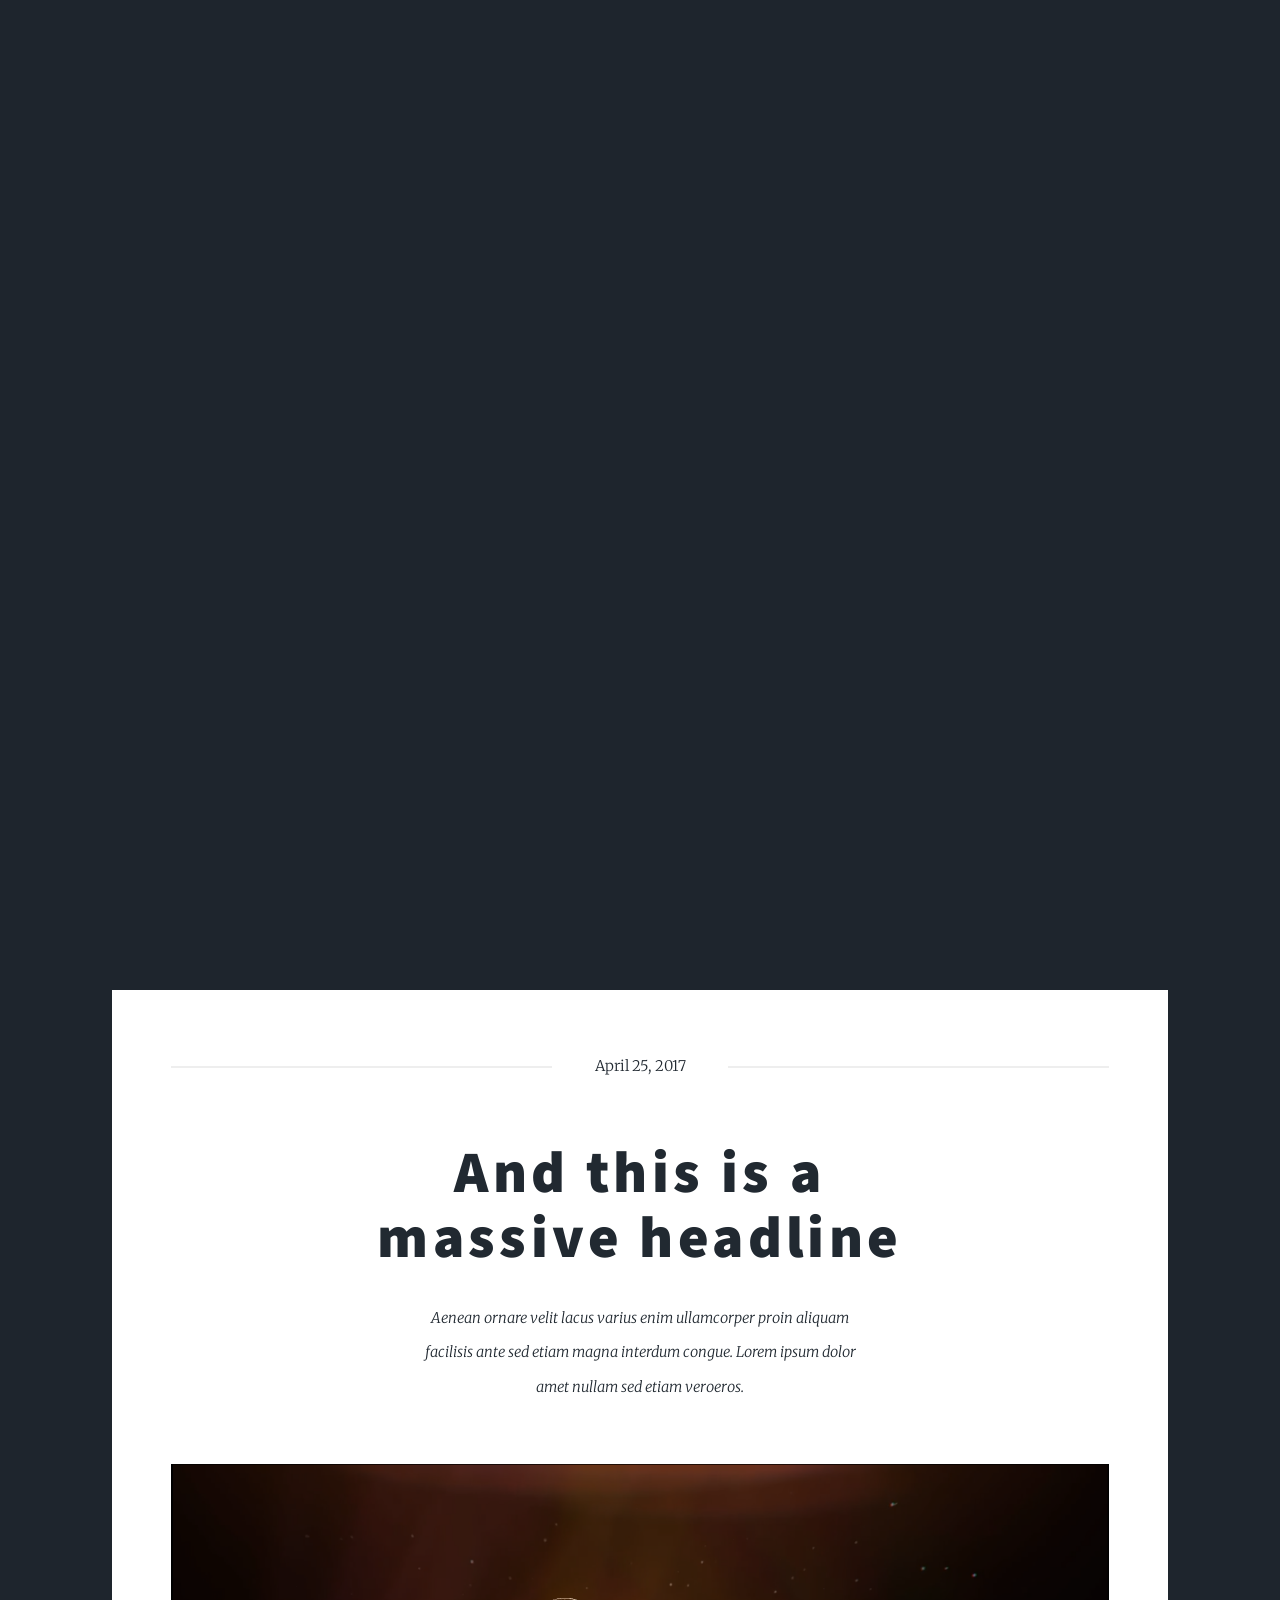
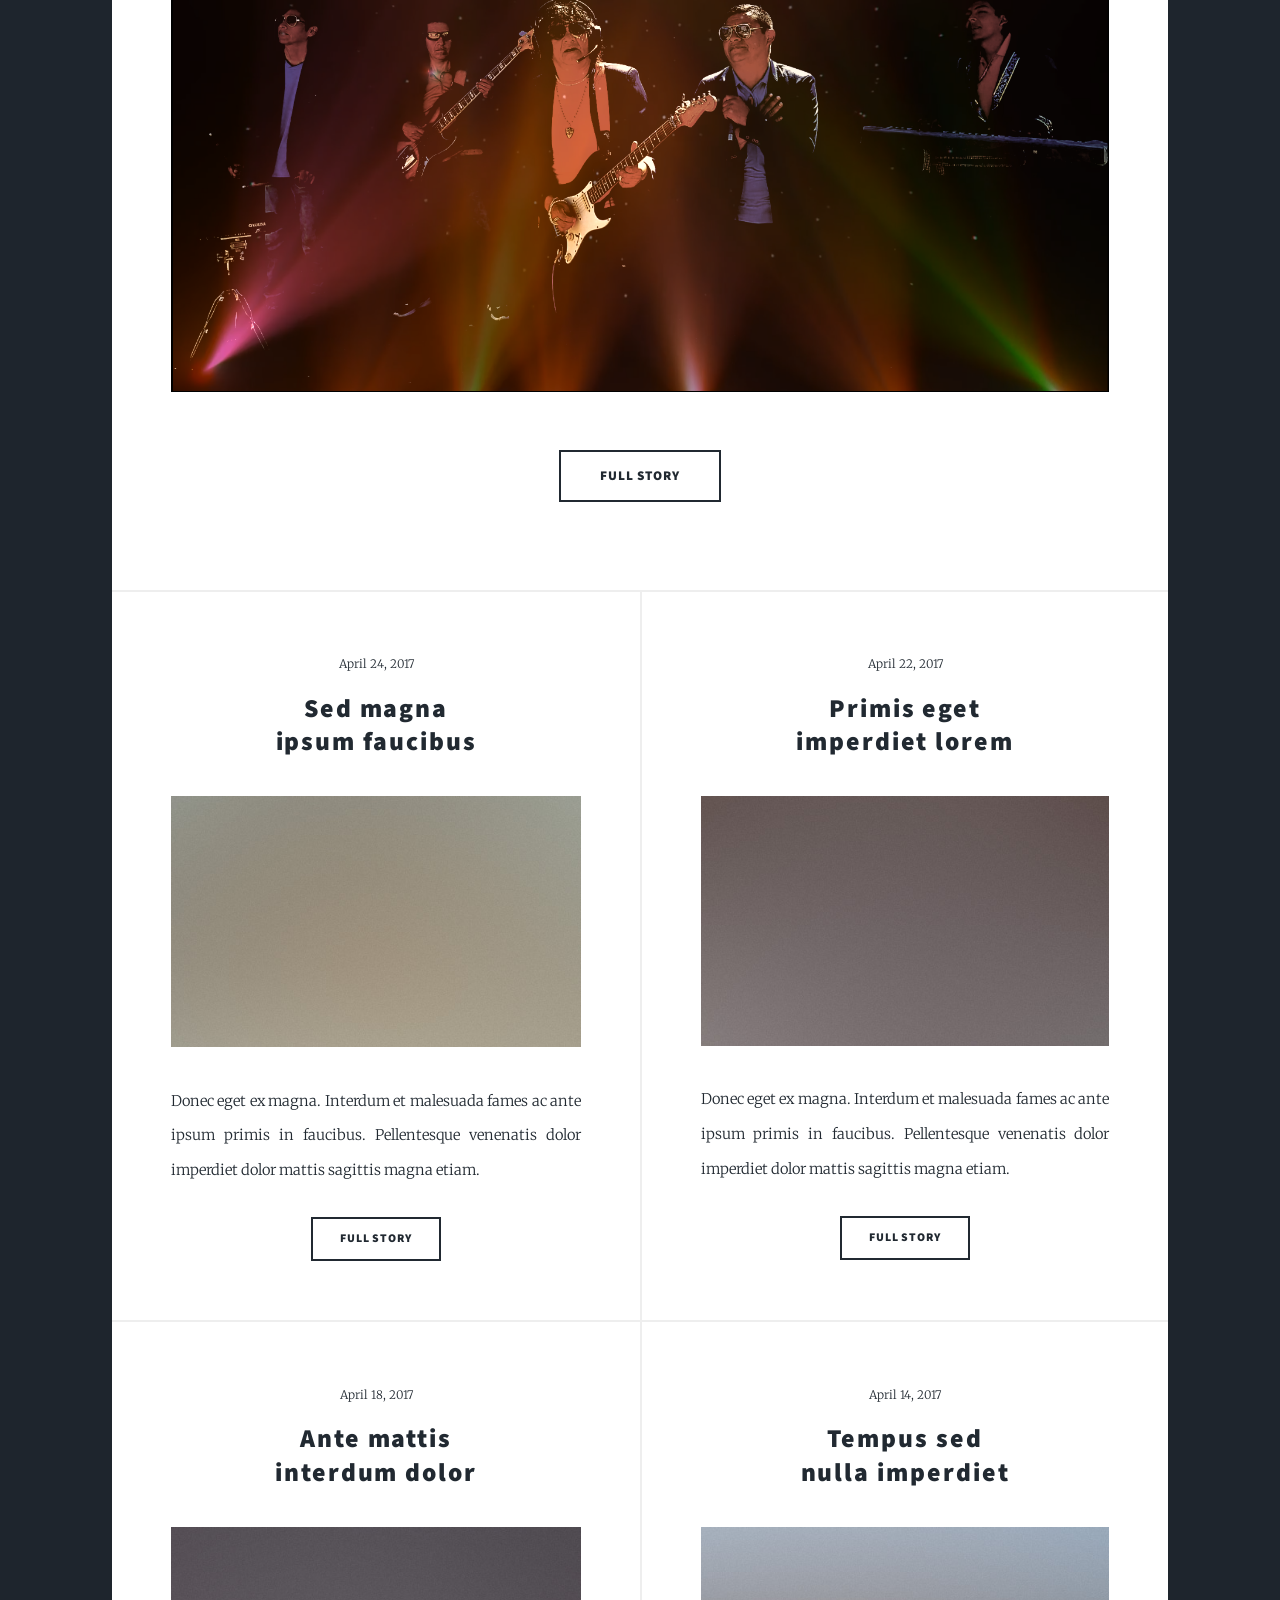
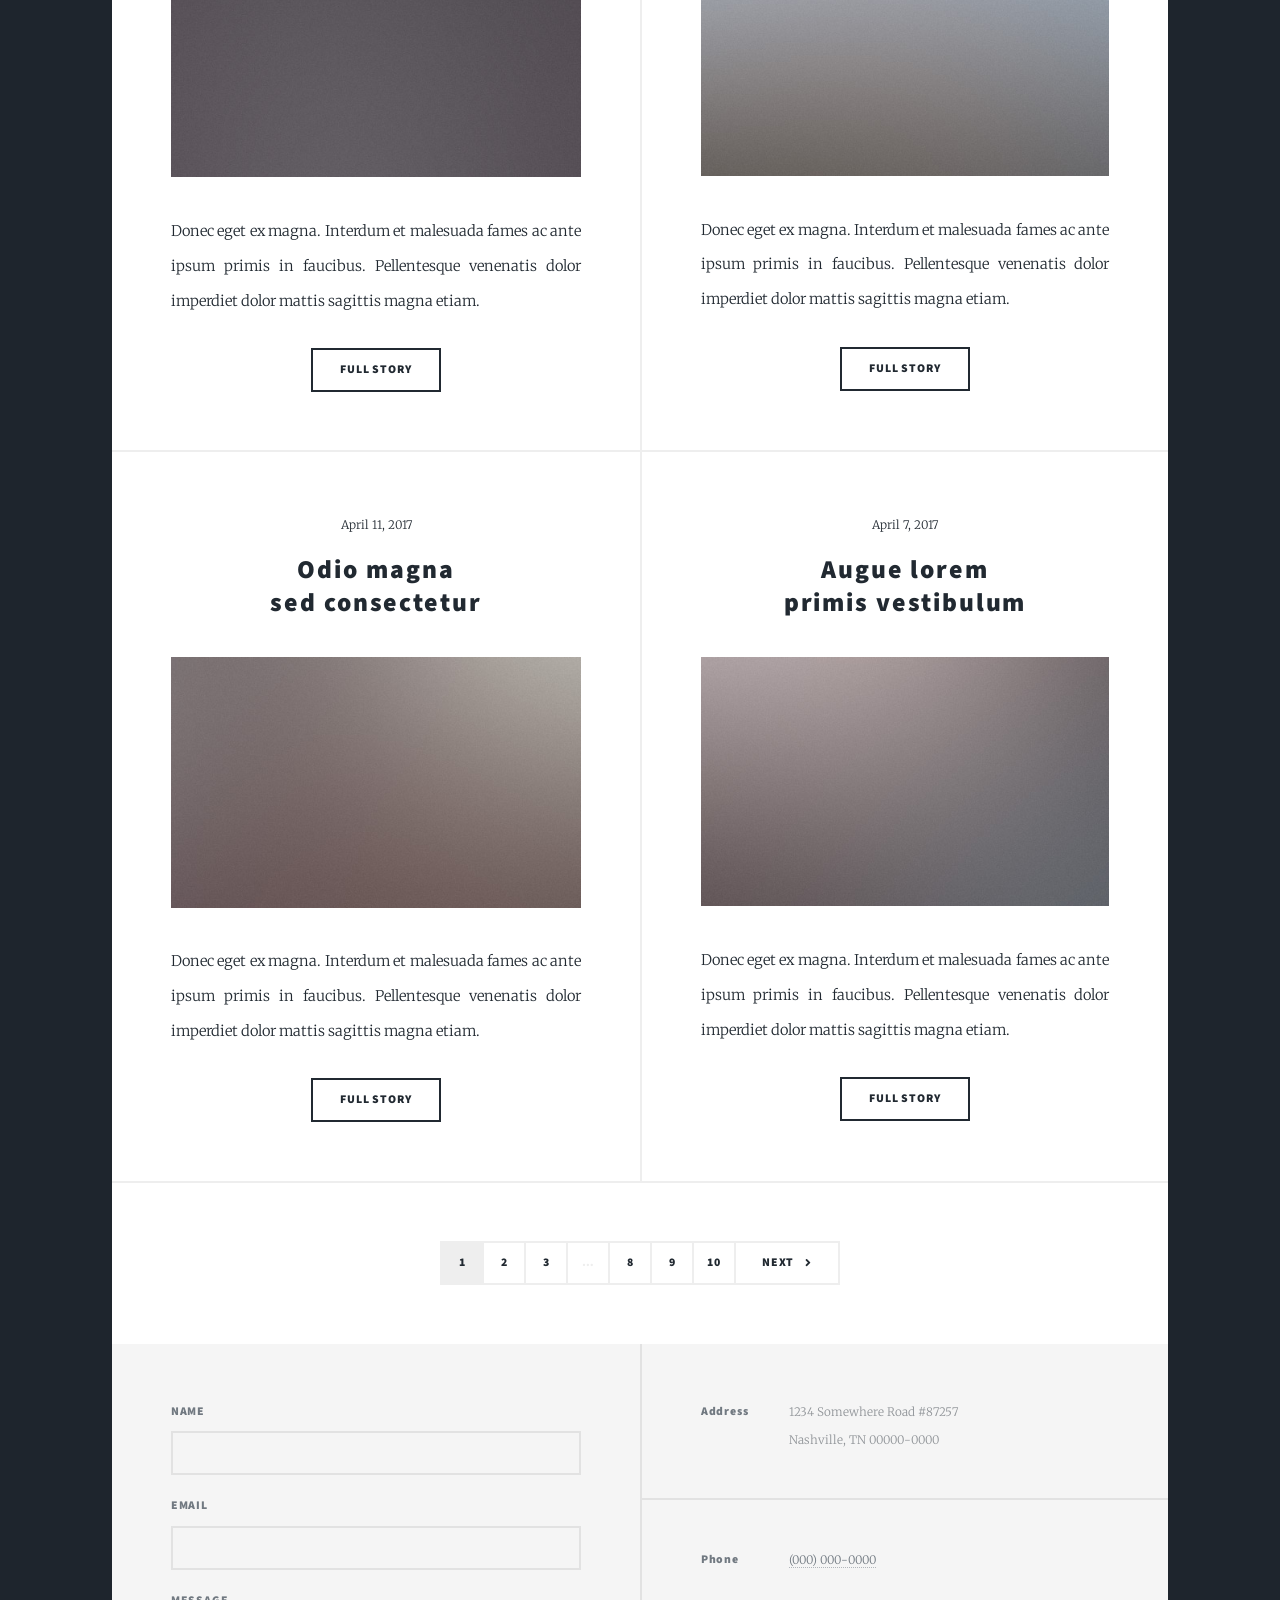
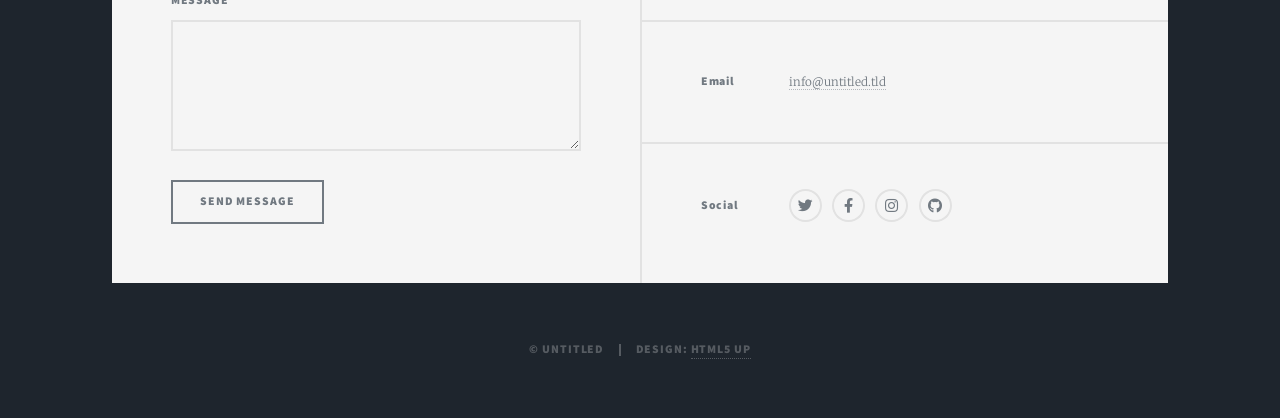
==== index.html @ 9cb968c4 "Add files via upload" ====
<!DOCTYPE HTML>
<!--
	Massively by HTML5 UP
	html5up.net | @ajlkn
	Free for personal and commercial use under the CCA 3.0 license (html5up.net/license)
-->
<html>
	<head>
		<title>Massively by HTML5 UP</title>
		<meta charset="utf-8" />
		<meta name="viewport" content="width=device-width, initial-scale=1, user-scalable=no" />
		<link rel="stylesheet" href="assets/css/main.css" />
		<noscript><link rel="stylesheet" href="assets/css/noscript.css" /></noscript>
	</head>
	<body class="is-preload">

		<!-- Wrapper -->
			<div id="wrapper" class="fade-in">

				<!-- Intro -->
					<div id="intro">
						<h1>INSTANTES ETERNOS<br />
						SAILE iE</h1>
						<p>Porque el tiempo vuela, pero hay momentos que merecen quedarse para siempre. <br/> Capturamos la esencia de tu historia, un fotograma a la vez.</p>
						<ul class="actions">
							<li><a href="#header" class="button icon solid solo fa-arrow-down scrolly">Continue</a></li>
						</ul>
					</div>

				<!-- Header -->
					<header id="header">
						<a href="index.html" class="logo">SAILE iE</a>
					</header>

				<!-- Nav -->
					<nav id="nav">
						<ul class="links">
							<li class="active"><a href="index.html">This is Massively</a></li>
							<li><a href="generic.html">Generic Page</a></li>
							<li><a href="elements.html">Elements Reference</a></li>
						</ul>
						<ul class="icons">
							<li><a href="#" class="icon brands fa-twitter"><span class="label">Twitter</span></a></li>
							<li><a href="#" class="icon brands fa-facebook-f"><span class="label">Facebook</span></a></li>
							<li><a href="#" class="icon brands fa-instagram"><span class="label">Instagram</span></a></li>
							<li><a href="#" class="icon brands fa-github"><span class="label">GitHub</span></a></li>
						</ul>
					</nav>

				<!-- Main -->
					<div id="main">

						<!-- Featured Post -->
							<article class="post featured">
								<header class="major">
									<span class="date">April 25, 2017</span>
									<h2><a href="#">And this is a<br />
									massive headline</a></h2>
									<p>Aenean ornare velit lacus varius enim ullamcorper proin aliquam<br />
									facilisis ante sed etiam magna interdum congue. Lorem ipsum dolor<br />
									amet nullam sed etiam veroeros.</p>
								</header>
								<a href="#" class="image main"><img src="images/pic01.jpg" alt="" /></a>
								<ul class="actions special">
									<li><a href="#" class="button large">Full Story</a></li>
								</ul>
							</article>

						<!-- Posts -->
							<section class="posts">
								<article>
									<header>
										<span class="date">April 24, 2017</span>
										<h2><a href="#">Sed magna<br />
										ipsum faucibus</a></h2>
									</header>
									<a href="#" class="image fit"><img src="images/pic02.jpg" alt="" /></a>
									<p>Donec eget ex magna. Interdum et malesuada fames ac ante ipsum primis in faucibus. Pellentesque venenatis dolor imperdiet dolor mattis sagittis magna etiam.</p>
									<ul class="actions special">
										<li><a href="#" class="button">Full Story</a></li>
									</ul>
								</article>
								<article>
									<header>
										<span class="date">April 22, 2017</span>
										<h2><a href="#">Primis eget<br />
										imperdiet lorem</a></h2>
									</header>
									<a href="#" class="image fit"><img src="images/pic03.jpg" alt="" /></a>
									<p>Donec eget ex magna. Interdum et malesuada fames ac ante ipsum primis in faucibus. Pellentesque venenatis dolor imperdiet dolor mattis sagittis magna etiam.</p>
									<ul class="actions special">
										<li><a href="#" class="button">Full Story</a></li>
									</ul>
								</article>
								<article>
									<header>
										<span class="date">April 18, 2017</span>
										<h2><a href="#">Ante mattis<br />
										interdum dolor</a></h2>
									</header>
									<a href="#" class="image fit"><img src="images/pic04.jpg" alt="" /></a>
									<p>Donec eget ex magna. Interdum et malesuada fames ac ante ipsum primis in faucibus. Pellentesque venenatis dolor imperdiet dolor mattis sagittis magna etiam.</p>
									<ul class="actions special">
										<li><a href="#" class="button">Full Story</a></li>
									</ul>
								</article>
								<article>
									<header>
										<span class="date">April 14, 2017</span>
										<h2><a href="#">Tempus sed<br />
										nulla imperdiet</a></h2>
									</header>
									<a href="#" class="image fit"><img src="images/pic05.jpg" alt="" /></a>
									<p>Donec eget ex magna. Interdum et malesuada fames ac ante ipsum primis in faucibus. Pellentesque venenatis dolor imperdiet dolor mattis sagittis magna etiam.</p>
									<ul class="actions special">
										<li><a href="#" class="button">Full Story</a></li>
									</ul>
								</article>
								<article>
									<header>
										<span class="date">April 11, 2017</span>
										<h2><a href="#">Odio magna<br />
										sed consectetur</a></h2>
									</header>
									<a href="#" class="image fit"><img src="images/pic06.jpg" alt="" /></a>
									<p>Donec eget ex magna. Interdum et malesuada fames ac ante ipsum primis in faucibus. Pellentesque venenatis dolor imperdiet dolor mattis sagittis magna etiam.</p>
									<ul class="actions special">
										<li><a href="#" class="button">Full Story</a></li>
									</ul>
								</article>
								<article>
									<header>
										<span class="date">April 7, 2017</span>
										<h2><a href="#">Augue lorem<br />
										primis vestibulum</a></h2>
									</header>
									<a href="#" class="image fit"><img src="images/pic07.jpg" alt="" /></a>
									<p>Donec eget ex magna. Interdum et malesuada fames ac ante ipsum primis in faucibus. Pellentesque venenatis dolor imperdiet dolor mattis sagittis magna etiam.</p>
									<ul class="actions special">
										<li><a href="#" class="button">Full Story</a></li>
									</ul>
								</article>
							</section>

						<!-- Footer -->
							<footer>
								<div class="pagination">
									<!--<a href="#" class="previous">Prev</a>-->
									<a href="#" class="page active">1</a>
									<a href="#" class="page">2</a>
									<a href="#" class="page">3</a>
									<span class="extra">&hellip;</span>
									<a href="#" class="page">8</a>
									<a href="#" class="page">9</a>
									<a href="#" class="page">10</a>
									<a href="#" class="next">Next</a>
								</div>
							</footer>

					</div>

				<!-- Footer -->
					<footer id="footer">
						<section>
							<form method="post" action="#">
								<div class="fields">
									<div class="field">
										<label for="name">Name</label>
										<input type="text" name="name" id="name" />
									</div>
									<div class="field">
										<label for="email">Email</label>
										<input type="text" name="email" id="email" />
									</div>
									<div class="field">
										<label for="message">Message</label>
										<textarea name="message" id="message" rows="3"></textarea>
									</div>
								</div>
								<ul class="actions">
									<li><input type="submit" value="Send Message" /></li>
								</ul>
							</form>
						</section>
						<section class="split contact">
							<section class="alt">
								<h3>Address</h3>
								<p>1234 Somewhere Road #87257<br />
								Nashville, TN 00000-0000</p>
							</section>
							<section>
								<h3>Phone</h3>
								<p><a href="#">(000) 000-0000</a></p>
							</section>
							<section>
								<h3>Email</h3>
								<p><a href="#">info@untitled.tld</a></p>
							</section>
							<section>
								<h3>Social</h3>
								<ul class="icons alt">
									<li><a href="#" class="icon brands alt fa-twitter"><span class="label">Twitter</span></a></li>
									<li><a href="#" class="icon brands alt fa-facebook-f"><span class="label">Facebook</span></a></li>
									<li><a href="#" class="icon brands alt fa-instagram"><span class="label">Instagram</span></a></li>
									<li><a href="#" class="icon brands alt fa-github"><span class="label">GitHub</span></a></li>
								</ul>
							</section>
						</section>
					</footer>

				<!-- Copyright -->
					<div id="copyright">
						<ul><li>&copy; Untitled</li><li>Design: <a href="https://html5up.net">HTML5 UP</a></li></ul>
					</div>

			</div>

		<!-- Scripts -->
			<script src="assets/js/jquery.min.js"></script>
			<script src="assets/js/jquery.scrollex.min.js"></script>
			<script src="assets/js/jquery.scrolly.min.js"></script>
			<script src="assets/js/browser.min.js"></script>
			<script src="assets/js/breakpoints.min.js"></script>
			<script src="assets/js/util.js"></script>
			<script src="assets/js/main.js"></script>

	</body>
</html>
---- assets/css/main.css ----
@import url(fontawesome-all.min.css);
@import url("https://fonts.googleapis.com/css?family=Merriweather:300,700,300italic,700italic|Source+Sans+Pro:900");


html, body, div, span, applet, object,
iframe, h1, h2, h3, h4, h5, h6, p, blockquote,
pre, a, abbr, acronym, address, big, cite,
code, del, dfn, em, img, ins, kbd, q, s, samp,
small, strike, strong, sub, sup, tt, var, b,
u, i, center, dl, dt, dd, ol, ul, li, fieldset,
form, label, legend, table, caption, tbody,
tfoot, thead, tr, th, td, article, aside,
canvas, details, embed, figure, figcaption,
footer, header, hgroup, menu, nav, output, ruby,
section, summary, time, mark, audio, video {
	margin: 0;
	padding: 0;
	border: 0;
	font-size: 100%;
	font: inherit;
	vertical-align: baseline;}

article, aside, details, figcaption, figure,
footer, header, hgroup, menu, nav, section {
	display: block;}

body {
	line-height: 1;
}

ol, ul {
	list-style: none;
}

blockquote, q {
	quotes: none;
}

	blockquote:before, blockquote:after, q:before, q:after {
		content: '';
		content: none;
	}

table {
	border-collapse: collapse;
	border-spacing: 0;
}

body {
	-webkit-text-size-adjust: none;
}

mark {
	background-color: transparent;
	color: inherit;
}

input::-moz-focus-inner {
	border: 0;
	padding: 0;
}

input, select, textarea {
	-moz-appearance: none;
	-webkit-appearance: none;
	-ms-appearance: none;
	appearance: none;
}

/* Basic */

	@-ms-viewport {
		width: device-width;
	}

	body {
		-ms-overflow-style: scrollbar;
	}

	@media screen and (max-width: 480px) {

		html, body {
			min-width: 320px;
		}

	}

	html {
		box-sizing: border-box;
	}

	*, *:before, *:after {
		box-sizing: inherit;
	}

	body {
		background-color: #1e252d;
	}

		body.is-preload *, body.is-preload *:before, body.is-preload *:after {
			-moz-animation: none !important;
			-webkit-animation: none !important;
			-ms-animation: none !important;
			animation: none !important;
			-moz-transition: none !important;
			-webkit-transition: none !important;
			-ms-transition: none !important;
			transition: none !important;
		}

/* Type */

	html {
		font-size: 16pt;
	}

		@media screen and (max-width: 1680px) {

			html {
				font-size: 12pt;
			}

		}

		@media screen and (max-width: 1280px) {

			html {
				font-size: 11pt;
			}

		}

		@media screen and (max-width: 360px) {

			html {
				font-size: 10pt;
			}

		}

	body {
		color: #212931;
	}

	body, input, select, textarea {
		font-family: "Merriweather", Georgia, serif;
		font-weight: 300;
		font-size: 1rem;
		line-height: 2.375;
	}

	a {
		-moz-transition: color 0.2s ease-in-out, background-color 0.2s ease-in-out, border-color 0.2s ease-in-out, box-shadow 0.2s ease-in-out;
		-webkit-transition: color 0.2s ease-in-out, background-color 0.2s ease-in-out, border-color 0.2s ease-in-out, box-shadow 0.2s ease-in-out;
		-ms-transition: color 0.2s ease-in-out, background-color 0.2s ease-in-out, border-color 0.2s ease-in-out, box-shadow 0.2s ease-in-out;
		transition: color 0.2s ease-in-out, background-color 0.2s ease-in-out, border-color 0.2s ease-in-out, box-shadow 0.2s ease-in-out;
		border-bottom: dotted 1px;
		text-decoration: none;
	}

		a:hover {
			border-bottom-color: transparent;
		}

	strong, b {
		font-weight: 600;
	}

	em, i {
		font-style: italic;
	}

	p {
		text-align: justify;
		margin: 0 0 2rem 0;
	}

	h1, h2, h3, h4, h5, h6 {
		font-family: "Source Sans Pro", Helvetica, sans-serif;
		font-weight: 900;
		line-height: 1.5;
		letter-spacing: 0.075em;
		
		margin: 0 0 1rem 0;
	}

		h1 a, h2 a, h3 a, h4 a, h5 a, h6 a {
			border-bottom: 0;
			color: inherit;
			text-decoration: none;
		}

	h1 {
		font-size: 4rem;
		line-height: 1.1;
		margin: 0 0 2rem 0;
	}

	h2 {
		font-size: 1.75rem;
		line-height: 1.3;
		margin: 0 0 1.5rem 0;
	}

	h3 {
		font-size: 1.25rem;
		margin: 0 0 1.5rem 0;
	}

	h4 {
		font-size: 1rem;
	}

	h5 {
		font-size: 0.9rem;
	}

	h6 {
		font-size: 0.8rem;
	}

	sub {
		font-size: 0.8rem;
		position: relative;
		top: 0.5rem;
	}

	sup {
		font-size: 0.8rem;
		position: relative;
		top: -0.5rem;
	}

	blockquote {
		border-left: solid 4px;
		font-style: italic;
		margin: 0 0 2rem 0;
		padding: 0.5rem 0 0.5rem 2rem;
	}

	code {
		border: solid 2px;
		font-family: "Courier New", monospace;
		font-size: 0.9rem;
		margin: 0 0.25rem;
		padding: 0.25rem 0.65rem;
	}

	pre {
		-webkit-overflow-scrolling: touch;
		font-family: "Courier New", monospace;
		font-size: 0.9rem;
		margin: 0 0 2rem 0;
	}

		pre code {
			display: block;
			line-height: 1.75;
			padding: 1rem 1.5rem;
			overflow-x: auto;
		}

	hr {
		border: 0;
		border-bottom: solid 2px;
		margin: 3rem 0;
	}

		hr.major {
			margin: 5rem 0;
		}

	.align-left {
		text-align: left;
	}

	.align-center {
		text-align: center;
	}

	.align-right {
		text-align: right;
	}

	input, select, textarea {
		color: #212931;
	}

	a {
		color: #212931;
		border-bottom-color: rgba(33, 41, 49, 0.5);
	}

		a:hover {
			border-bottom-color: transparent;
			color: #18bfef !important;
		}

	strong, b {
		color: #212931;
	}

	h1, h2, h3, h4, h5, h6 {
		color: #212931;
	}

	blockquote {
		border-left-color: #eeeeee;
	}

	code {
		background: rgba(220, 220, 220, 0.25);
		border-color: #eeeeee;
	}

	hr {
		border-bottom-color: #eeeeee;
	}

/* Row */

	.row {
		display: flex;
		flex-wrap: wrap;
		box-sizing: border-box;
		align-items: stretch;
	}

		.row > * {
			box-sizing: border-box;
		}

		.row.gtr-uniform > * > :last-child {
			margin-bottom: 0;
		}

		.row.aln-left {
			justify-content: flex-start;
		}

		.row.aln-center {
			justify-content: center;
		}

		.row.aln-right {
			justify-content: flex-end;
		}

		.row.aln-top {
			align-items: flex-start;
		}

		.row.aln-middle {
			align-items: center;
		}

		.row.aln-bottom {
			align-items: flex-end;
		}

		.row > .imp {
			order: -1;
		}

		.row > .col-1 {
			width: 8.33333%;
		}

		.row > .off-1 {
			margin-left: 8.33333%;
		}

		.row > .col-2 {
			width: 16.66667%;
		}

		.row > .off-2 {
			margin-left: 16.66667%;
		}

		.row > .col-3 {
			width: 25%;
		}

		.row > .off-3 {
			margin-left: 25%;
		}

		.row > .col-4 {
			width: 33.33333%;
		}

		.row > .off-4 {
			margin-left: 33.33333%;
		}

		.row > .col-5 {
			width: 41.66667%;
		}

		.row > .off-5 {
			margin-left: 41.66667%;
		}

		.row > .col-6 {
			width: 50%;
		}

		.row > .off-6 {
			margin-left: 50%;
		}

		.row > .col-7 {
			width: 58.33333%;
		}

		.row > .off-7 {
			margin-left: 58.33333%;
		}

		.row > .col-8 {
			width: 66.66667%;
		}

		.row > .off-8 {
			margin-left: 66.66667%;
		}

		.row > .col-9 {
			width: 75%;
		}

		.row > .off-9 {
			margin-left: 75%;
		}

		.row > .col-10 {
			width: 83.33333%;
		}

		.row > .off-10 {
			margin-left: 83.33333%;
		}

		.row > .col-11 {
			width: 91.66667%;
		}

		.row > .off-11 {
			margin-left: 91.66667%;
		}

		.row > .col-12 {
			width: 100%;
		}

		.row > .off-12 {
			margin-left: 100%;
		}

		.row.gtr-0 {
			margin-top: 0;
			margin-left: 0rem;
		}

			.row.gtr-0 > * {
				padding: 0 0 0 0rem;
			}

			.row.gtr-0.gtr-uniform {
				margin-top: 0rem;
			}

				.row.gtr-0.gtr-uniform > * {
					padding-top: 0rem;
				}

		.row.gtr-25 {
			margin-top: 0;
			margin-left: -0.375rem;
		}

			.row.gtr-25 > * {
				padding: 0 0 0 0.375rem;
			}

			.row.gtr-25.gtr-uniform {
				margin-top: -0.375rem;
			}

				.row.gtr-25.gtr-uniform > * {
					padding-top: 0.375rem;
				}

		.row.gtr-50 {
			margin-top: 0;
			margin-left: -0.75rem;
		}

			.row.gtr-50 > * {
				padding: 0 0 0 0.75rem;
			}

			.row.gtr-50.gtr-uniform {
				margin-top: -0.75rem;
			}

				.row.gtr-50.gtr-uniform > * {
					padding-top: 0.75rem;
				}

		.row {
			margin-top: 0;
			margin-left: -1.5rem;
		}

			.row > * {
				padding: 0 0 0 1.5rem;
			}

			.row.gtr-uniform {
				margin-top: -1.5rem;
			}

				.row.gtr-uniform > * {
					padding-top: 1.5rem;
				}

		.row.gtr-150 {
			margin-top: 0;
			margin-left: -2.25rem;
		}

			.row.gtr-150 > * {
				padding: 0 0 0 2.25rem;
			}

			.row.gtr-150.gtr-uniform {
				margin-top: -2.25rem;
			}

				.row.gtr-150.gtr-uniform > * {
					padding-top: 2.25rem;
				}

		.row.gtr-200 {
			margin-top: 0;
			margin-left: -3rem;
		}

			.row.gtr-200 > * {
				padding: 0 0 0 3rem;
			}

			.row.gtr-200.gtr-uniform {
				margin-top: -3rem;
			}

				.row.gtr-200.gtr-uniform > * {
					padding-top: 3rem;
				}

		@media screen and (max-width: 1680px) {

			.row {
				display: flex;
				flex-wrap: wrap;
				box-sizing: border-box;
				align-items: stretch;
			}

				.row > * {
					box-sizing: border-box;
				}

				.row.gtr-uniform > * > :last-child {
					margin-bottom: 0;
				}

				.row.aln-left {
					justify-content: flex-start;
				}

				.row.aln-center {
					justify-content: center;
				}

				.row.aln-right {
					justify-content: flex-end;
				}

				.row.aln-top {
					align-items: flex-start;
				}

				.row.aln-middle {
					align-items: center;
				}

				.row.aln-bottom {
					align-items: flex-end;
				}

				.row > .imp-xlarge {
					order: -1;
				}

				.row > .col-1-xlarge {
					width: 8.33333%;
				}

				.row > .off-1-xlarge {
					margin-left: 8.33333%;
				}

				.row > .col-2-xlarge {
					width: 16.66667%;
				}

				.row > .off-2-xlarge {
					margin-left: 16.66667%;
				}

				.row > .col-3-xlarge {
					width: 25%;
				}

				.row > .off-3-xlarge {
					margin-left: 25%;
				}

				.row > .col-4-xlarge {
					width: 33.33333%;
				}

				.row > .off-4-xlarge {
					margin-left: 33.33333%;
				}

				.row > .col-5-xlarge {
					width: 41.66667%;
				}

				.row > .off-5-xlarge {
					margin-left: 41.66667%;
				}

				.row > .col-6-xlarge {
					width: 50%;
				}

				.row > .off-6-xlarge {
					margin-left: 50%;
				}

				.row > .col-7-xlarge {
					width: 58.33333%;
				}

				.row > .off-7-xlarge {
					margin-left: 58.33333%;
				}

				.row > .col-8-xlarge {
					width: 66.66667%;
				}

				.row > .off-8-xlarge {
					margin-left: 66.66667%;
				}

				.row > .col-9-xlarge {
					width: 75%;
				}

				.row > .off-9-xlarge {
					margin-left: 75%;
				}

				.row > .col-10-xlarge {
					width: 83.33333%;
				}

				.row > .off-10-xlarge {
					margin-left: 83.33333%;
				}

				.row > .col-11-xlarge {
					width: 91.66667%;
				}

				.row > .off-11-xlarge {
					margin-left: 91.66667%;
				}

				.row > .col-12-xlarge {
					width: 100%;
				}

				.row > .off-12-xlarge {
					margin-left: 100%;
				}

				.row.gtr-0 {
					margin-top: 0;
					margin-left: 0rem;
				}

					.row.gtr-0 > * {
						padding: 0 0 0 0rem;
					}

					.row.gtr-0.gtr-uniform {
						margin-top: 0rem;
					}

						.row.gtr-0.gtr-uniform > * {
							padding-top: 0rem;
						}

				.row.gtr-25 {
					margin-top: 0;
					margin-left: -0.375rem;
				}

					.row.gtr-25 > * {
						padding: 0 0 0 0.375rem;
					}

					.row.gtr-25.gtr-uniform {
						margin-top: -0.375rem;
					}

						.row.gtr-25.gtr-uniform > * {
							padding-top: 0.375rem;
						}

				.row.gtr-50 {
					margin-top: 0;
					margin-left: -0.75rem;
				}

					.row.gtr-50 > * {
						padding: 0 0 0 0.75rem;
					}

					.row.gtr-50.gtr-uniform {
						margin-top: -0.75rem;
					}

						.row.gtr-50.gtr-uniform > * {
							padding-top: 0.75rem;
						}

				.row {
					margin-top: 0;
					margin-left: -1.5rem;
				}

					.row > * {
						padding: 0 0 0 1.5rem;
					}

					.row.gtr-uniform {
						margin-top: -1.5rem;
					}

						.row.gtr-uniform > * {
							padding-top: 1.5rem;
						}

				.row.gtr-150 {
					margin-top: 0;
					margin-left: -2.25rem;
				}

					.row.gtr-150 > * {
						padding: 0 0 0 2.25rem;
					}

					.row.gtr-150.gtr-uniform {
						margin-top: -2.25rem;
					}

						.row.gtr-150.gtr-uniform > * {
							padding-top: 2.25rem;
						}

				.row.gtr-200 {
					margin-top: 0;
					margin-left: -3rem;
				}

					.row.gtr-200 > * {
						padding: 0 0 0 3rem;
					}

					.row.gtr-200.gtr-uniform {
						margin-top: -3rem;
					}

						.row.gtr-200.gtr-uniform > * {
							padding-top: 3rem;
						}

		}

		@media screen and (max-width: 1280px) {

			.row {
				display: flex;
				flex-wrap: wrap;
				box-sizing: border-box;
				align-items: stretch;
			}

				.row > * {
					box-sizing: border-box;
				}

				.row.gtr-uniform > * > :last-child {
					margin-bottom: 0;
				}

				.row.aln-left {
					justify-content: flex-start;
				}

				.row.aln-center {
					justify-content: center;
				}

				.row.aln-right {
					justify-content: flex-end;
				}

				.row.aln-top {
					align-items: flex-start;
				}

				.row.aln-middle {
					align-items: center;
				}

				.row.aln-bottom {
					align-items: flex-end;
				}

				.row > .imp-large {
					order: -1;
				}

				.row > .col-1-large {
					width: 8.33333%;
				}

				.row > .off-1-large {
					margin-left: 8.33333%;
				}

				.row > .col-2-large {
					width: 16.66667%;
				}

				.row > .off-2-large {
					margin-left: 16.66667%;
				}

				.row > .col-3-large {
					width: 25%;
				}

				.row > .off-3-large {
					margin-left: 25%;
				}

				.row > .col-4-large {
					width: 33.33333%;
				}

				.row > .off-4-large {
					margin-left: 33.33333%;
				}

				.row > .col-5-large {
					width: 41.66667%;
				}

				.row > .off-5-large {
					margin-left: 41.66667%;
				}

				.row > .col-6-large {
					width: 50%;
				}

				.row > .off-6-large {
					margin-left: 50%;
				}

				.row > .col-7-large {
					width: 58.33333%;
				}

				.row > .off-7-large {
					margin-left: 58.33333%;
				}

				.row > .col-8-large {
					width: 66.66667%;
				}

				.row > .off-8-large {
					margin-left: 66.66667%;
				}

				.row > .col-9-large {
					width: 75%;
				}

				.row > .off-9-large {
					margin-left: 75%;
				}

				.row > .col-10-large {
					width: 83.33333%;
				}

				.row > .off-10-large {
					margin-left: 83.33333%;
				}

				.row > .col-11-large {
					width: 91.66667%;
				}

				.row > .off-11-large {
					margin-left: 91.66667%;
				}

				.row > .col-12-large {
					width: 100%;
				}

				.row > .off-12-large {
					margin-left: 100%;
				}

				.row.gtr-0 {
					margin-top: 0;
					margin-left: 0rem;
				}

					.row.gtr-0 > * {
						padding: 0 0 0 0rem;
					}

					.row.gtr-0.gtr-uniform {
						margin-top: 0rem;
					}

						.row.gtr-0.gtr-uniform > * {
							padding-top: 0rem;
						}

				.row.gtr-25 {
					margin-top: 0;
					margin-left: -0.375rem;
				}

					.row.gtr-25 > * {
						padding: 0 0 0 0.375rem;
					}

					.row.gtr-25.gtr-uniform {
						margin-top: -0.375rem;
					}

						.row.gtr-25.gtr-uniform > * {
							padding-top: 0.375rem;
						}

				.row.gtr-50 {
					margin-top: 0;
					margin-left: -0.75rem;
				}

					.row.gtr-50 > * {
						padding: 0 0 0 0.75rem;
					}

					.row.gtr-50.gtr-uniform {
						margin-top: -0.75rem;
					}

						.row.gtr-50.gtr-uniform > * {
							padding-top: 0.75rem;
						}

				.row {
					margin-top: 0;
					margin-left: -1.5rem;
				}

					.row > * {
						padding: 0 0 0 1.5rem;
					}

					.row.gtr-uniform {
						margin-top: -1.5rem;
					}

						.row.gtr-uniform > * {
							padding-top: 1.5rem;
						}

				.row.gtr-150 {
					margin-top: 0;
					margin-left: -2.25rem;
				}

					.row.gtr-150 > * {
						padding: 0 0 0 2.25rem;
					}

					.row.gtr-150.gtr-uniform {
						margin-top: -2.25rem;
					}

						.row.gtr-150.gtr-uniform > * {
							padding-top: 2.25rem;
						}

				.row.gtr-200 {
					margin-top: 0;
					margin-left: -3rem;
				}

					.row.gtr-200 > * {
						padding: 0 0 0 3rem;
					}

					.row.gtr-200.gtr-uniform {
						margin-top: -3rem;
					}

						.row.gtr-200.gtr-uniform > * {
							padding-top: 3rem;
						}

		}

		@media screen and (max-width: 980px) {

			.row {
				display: flex;
				flex-wrap: wrap;
				box-sizing: border-box;
				align-items: stretch;
			}

				.row > * {
					box-sizing: border-box;
				}

				.row.gtr-uniform > * > :last-child {
					margin-bottom: 0;
				}

				.row.aln-left {
					justify-content: flex-start;
				}

				.row.aln-center {
					justify-content: center;
				}

				.row.aln-right {
					justify-content: flex-end;
				}

				.row.aln-top {
					align-items: flex-start;
				}

				.row.aln-middle {
					align-items: center;
				}

				.row.aln-bottom {
					align-items: flex-end;
				}

				.row > .imp-medium {
					order: -1;
				}

				.row > .col-1-medium {
					width: 8.33333%;
				}

				.row > .off-1-medium {
					margin-left: 8.33333%;
				}

				.row > .col-2-medium {
					width: 16.66667%;
				}

				.row > .off-2-medium {
					margin-left: 16.66667%;
				}

				.row > .col-3-medium {
					width: 25%;
				}

				.row > .off-3-medium {
					margin-left: 25%;
				}

				.row > .col-4-medium {
					width: 33.33333%;
				}

				.row > .off-4-medium {
					margin-left: 33.33333%;
				}

				.row > .col-5-medium {
					width: 41.66667%;
				}

				.row > .off-5-medium {
					margin-left: 41.66667%;
				}

				.row > .col-6-medium {
					width: 50%;
				}

				.row > .off-6-medium {
					margin-left: 50%;
				}

				.row > .col-7-medium {
					width: 58.33333%;
				}

				.row > .off-7-medium {
					margin-left: 58.33333%;
				}

				.row > .col-8-medium {
					width: 66.66667%;
				}

				.row > .off-8-medium {
					margin-left: 66.66667%;
				}

				.row > .col-9-medium {
					width: 75%;
				}

				.row > .off-9-medium {
					margin-left: 75%;
				}

				.row > .col-10-medium {
					width: 83.33333%;
				}

				.row > .off-10-medium {
					margin-left: 83.33333%;
				}

				.row > .col-11-medium {
					width: 91.66667%;
				}

				.row > .off-11-medium {
					margin-left: 91.66667%;
				}

				.row > .col-12-medium {
					width: 100%;
				}

				.row > .off-12-medium {
					margin-left: 100%;
				}

				.row.gtr-0 {
					margin-top: 0;
					margin-left: 0rem;
				}

					.row.gtr-0 > * {
						padding: 0 0 0 0rem;
					}

					.row.gtr-0.gtr-uniform {
						margin-top: 0rem;
					}

						.row.gtr-0.gtr-uniform > * {
							padding-top: 0rem;
						}

				.row.gtr-25 {
					margin-top: 0;
					margin-left: -0.375rem;
				}

					.row.gtr-25 > * {
						padding: 0 0 0 0.375rem;
					}

					.row.gtr-25.gtr-uniform {
						margin-top: -0.375rem;
					}

						.row.gtr-25.gtr-uniform > * {
							padding-top: 0.375rem;
						}

				.row.gtr-50 {
					margin-top: 0;
					margin-left: -0.75rem;
				}

					.row.gtr-50 > * {
						padding: 0 0 0 0.75rem;
					}

					.row.gtr-50.gtr-uniform {
						margin-top: -0.75rem;
					}

						.row.gtr-50.gtr-uniform > * {
							padding-top: 0.75rem;
						}

				.row {
					margin-top: 0;
					margin-left: -1.5rem;
				}

					.row > * {
						padding: 0 0 0 1.5rem;
					}

					.row.gtr-uniform {
						margin-top: -1.5rem;
					}

						.row.gtr-uniform > * {
							padding-top: 1.5rem;
						}

				.row.gtr-150 {
					margin-top: 0;
					margin-left: -2.25rem;
				}

					.row.gtr-150 > * {
						padding: 0 0 0 2.25rem;
					}

					.row.gtr-150.gtr-uniform {
						margin-top: -2.25rem;
					}

						.row.gtr-150.gtr-uniform > * {
							padding-top: 2.25rem;
						}

				.row.gtr-200 {
					margin-top: 0;
					margin-left: -3rem;
				}

					.row.gtr-200 > * {
						padding: 0 0 0 3rem;
					}

					.row.gtr-200.gtr-uniform {
						margin-top: -3rem;
					}

						.row.gtr-200.gtr-uniform > * {
							padding-top: 3rem;
						}

		}

		@media screen and (max-width: 736px) {

			.row {
				display: flex;
				flex-wrap: wrap;
				box-sizing: border-box;
				align-items: stretch;
			}

				.row > * {
					box-sizing: border-box;
				}

				.row.gtr-uniform > * > :last-child {
					margin-bottom: 0;
				}

				.row.aln-left {
					justify-content: flex-start;
				}

				.row.aln-center {
					justify-content: center;
				}

				.row.aln-right {
					justify-content: flex-end;
				}

				.row.aln-top {
					align-items: flex-start;
				}

				.row.aln-middle {
					align-items: center;
				}

				.row.aln-bottom {
					align-items: flex-end;
				}

				.row > .imp-small {
					order: -1;
				}

				.row > .col-1-small {
					width: 8.33333%;
				}

				.row > .off-1-small {
					margin-left: 8.33333%;
				}

				.row > .col-2-small {
					width: 16.66667%;
				}

				.row > .off-2-small {
					margin-left: 16.66667%;
				}

				.row > .col-3-small {
					width: 25%;
				}

				.row > .off-3-small {
					margin-left: 25%;
				}

				.row > .col-4-small {
					width: 33.33333%;
				}

				.row > .off-4-small {
					margin-left: 33.33333%;
				}

				.row > .col-5-small {
					width: 41.66667%;
				}

				.row > .off-5-small {
					margin-left: 41.66667%;
				}

				.row > .col-6-small {
					width: 50%;
				}

				.row > .off-6-small {
					margin-left: 50%;
				}

				.row > .col-7-small {
					width: 58.33333%;
				}

				.row > .off-7-small {
					margin-left: 58.33333%;
				}

				.row > .col-8-small {
					width: 66.66667%;
				}

				.row > .off-8-small {
					margin-left: 66.66667%;
				}

				.row > .col-9-small {
					width: 75%;
				}

				.row > .off-9-small {
					margin-left: 75%;
				}

				.row > .col-10-small {
					width: 83.33333%;
				}

				.row > .off-10-small {
					margin-left: 83.33333%;
				}

				.row > .col-11-small {
					width: 91.66667%;
				}

				.row > .off-11-small {
					margin-left: 91.66667%;
				}

				.row > .col-12-small {
					width: 100%;
				}

				.row > .off-12-small {
					margin-left: 100%;
				}

				.row.gtr-0 {
					margin-top: 0;
					margin-left: 0rem;
				}

					.row.gtr-0 > * {
						padding: 0 0 0 0rem;
					}

					.row.gtr-0.gtr-uniform {
						margin-top: 0rem;
					}

						.row.gtr-0.gtr-uniform > * {
							padding-top: 0rem;
						}

				.row.gtr-25 {
					margin-top: 0;
					margin-left: -0.375rem;
				}

					.row.gtr-25 > * {
						padding: 0 0 0 0.375rem;
					}

					.row.gtr-25.gtr-uniform {
						margin-top: -0.375rem;
					}

						.row.gtr-25.gtr-uniform > * {
							padding-top: 0.375rem;
						}

				.row.gtr-50 {
					margin-top: 0;
					margin-left: -0.75rem;
				}

					.row.gtr-50 > * {
						padding: 0 0 0 0.75rem;
					}

					.row.gtr-50.gtr-uniform {
						margin-top: -0.75rem;
					}

						.row.gtr-50.gtr-uniform > * {
							padding-top: 0.75rem;
						}

				.row {
					margin-top: 0;
					margin-left: -1.5rem;
				}

					.row > * {
						padding: 0 0 0 1.5rem;
					}

					.row.gtr-uniform {
						margin-top: -1.5rem;
					}

						.row.gtr-uniform > * {
							padding-top: 1.5rem;
						}

				.row.gtr-150 {
					margin-top: 0;
					margin-left: -2.25rem;
				}

					.row.gtr-150 > * {
						padding: 0 0 0 2.25rem;
					}

					.row.gtr-150.gtr-uniform {
						margin-top: -2.25rem;
					}

						.row.gtr-150.gtr-uniform > * {
							padding-top: 2.25rem;
						}

				.row.gtr-200 {
					margin-top: 0;
					margin-left: -3rem;
				}

					.row.gtr-200 > * {
						padding: 0 0 0 3rem;
					}

					.row.gtr-200.gtr-uniform {
						margin-top: -3rem;
					}

						.row.gtr-200.gtr-uniform > * {
							padding-top: 3rem;
						}

		}

		@media screen and (max-width: 480px) {

			.row {
				display: flex;
				flex-wrap: wrap;
				box-sizing: border-box;
				align-items: stretch;
			}

				.row > * {
					box-sizing: border-box;
				}

				.row.gtr-uniform > * > :last-child {
					margin-bottom: 0;
				}

				.row.aln-left {
					justify-content: flex-start;
				}

				.row.aln-center {
					justify-content: center;
				}

				.row.aln-right {
					justify-content: flex-end;
				}

				.row.aln-top {
					align-items: flex-start;
				}

				.row.aln-middle {
					align-items: center;
				}

				.row.aln-bottom {
					align-items: flex-end;
				}

				.row > .imp-xsmall {
					order: -1;
				}

				.row > .col-1-xsmall {
					width: 8.33333%;
				}

				.row > .off-1-xsmall {
					margin-left: 8.33333%;
				}

				.row > .col-2-xsmall {
					width: 16.66667%;
				}

				.row > .off-2-xsmall {
					margin-left: 16.66667%;
				}

				.row > .col-3-xsmall {
					width: 25%;
				}

				.row > .off-3-xsmall {
					margin-left: 25%;
				}

				.row > .col-4-xsmall {
					width: 33.33333%;
				}

				.row > .off-4-xsmall {
					margin-left: 33.33333%;
				}

				.row > .col-5-xsmall {
					width: 41.66667%;
				}

				.row > .off-5-xsmall {
					margin-left: 41.66667%;
				}

				.row > .col-6-xsmall {
					width: 50%;
				}

				.row > .off-6-xsmall {
					margin-left: 50%;
				}

				.row > .col-7-xsmall {
					width: 58.33333%;
				}

				.row > .off-7-xsmall {
					margin-left: 58.33333%;
				}

				.row > .col-8-xsmall {
					width: 66.66667%;
				}

				.row > .off-8-xsmall {
					margin-left: 66.66667%;
				}

				.row > .col-9-xsmall {
					width: 75%;
				}

				.row > .off-9-xsmall {
					margin-left: 75%;
				}

				.row > .col-10-xsmall {
					width: 83.33333%;
				}

				.row > .off-10-xsmall {
					margin-left: 83.33333%;
				}

				.row > .col-11-xsmall {
					width: 91.66667%;
				}

				.row > .off-11-xsmall {
					margin-left: 91.66667%;
				}

				.row > .col-12-xsmall {
					width: 100%;
				}

				.row > .off-12-xsmall {
					margin-left: 100%;
				}

				.row.gtr-0 {
					margin-top: 0;
					margin-left: 0rem;
				}

					.row.gtr-0 > * {
						padding: 0 0 0 0rem;
					}

					.row.gtr-0.gtr-uniform {
						margin-top: 0rem;
					}

						.row.gtr-0.gtr-uniform > * {
							padding-top: 0rem;
						}

				.row.gtr-25 {
					margin-top: 0;
					margin-left: -0.375rem;
				}

					.row.gtr-25 > * {
						padding: 0 0 0 0.375rem;
					}

					.row.gtr-25.gtr-uniform {
						margin-top: -0.375rem;
					}

						.row.gtr-25.gtr-uniform > * {
							padding-top: 0.375rem;
						}

				.row.gtr-50 {
					margin-top: 0;
					margin-left: -0.75rem;
				}

					.row.gtr-50 > * {
						padding: 0 0 0 0.75rem;
					}

					.row.gtr-50.gtr-uniform {
						margin-top: -0.75rem;
					}

						.row.gtr-50.gtr-uniform > * {
							padding-top: 0.75rem;
						}

				.row {
					margin-top: 0;
					margin-left: -1.5rem;
				}

					.row > * {
						padding: 0 0 0 1.5rem;
					}

					.row.gtr-uniform {
						margin-top: -1.5rem;
					}

						.row.gtr-uniform > * {
							padding-top: 1.5rem;
						}

				.row.gtr-150 {
					margin-top: 0;
					margin-left: -2.25rem;
				}

					.row.gtr-150 > * {
						padding: 0 0 0 2.25rem;
					}

					.row.gtr-150.gtr-uniform {
						margin-top: -2.25rem;
					}

						.row.gtr-150.gtr-uniform > * {
							padding-top: 2.25rem;
						}

				.row.gtr-200 {
					margin-top: 0;
					margin-left: -3rem;
				}

					.row.gtr-200 > * {
						padding: 0 0 0 3rem;
					}

					.row.gtr-200.gtr-uniform {
						margin-top: -3rem;
					}

						.row.gtr-200.gtr-uniform > * {
							padding-top: 3rem;
						}

		}

		@media screen and (max-width: 360px) {

			.row {
				display: flex;
				flex-wrap: wrap;
				box-sizing: border-box;
				align-items: stretch;
			}

				.row > * {
					box-sizing: border-box;
				}

				.row.gtr-uniform > * > :last-child {
					margin-bottom: 0;
				}

				.row.aln-left {
					justify-content: flex-start;
				}

				.row.aln-center {
					justify-content: center;
				}

				.row.aln-right {
					justify-content: flex-end;
				}

				.row.aln-top {
					align-items: flex-start;
				}

				.row.aln-middle {
					align-items: center;
				}

				.row.aln-bottom {
					align-items: flex-end;
				}

				.row > .imp-xxsmall {
					order: -1;
				}

				.row > .col-1-xxsmall {
					width: 8.33333%;
				}

				.row > .off-1-xxsmall {
					margin-left: 8.33333%;
				}

				.row > .col-2-xxsmall {
					width: 16.66667%;
				}

				.row > .off-2-xxsmall {
					margin-left: 16.66667%;
				}

				.row > .col-3-xxsmall {
					width: 25%;
				}

				.row > .off-3-xxsmall {
					margin-left: 25%;
				}

				.row > .col-4-xxsmall {
					width: 33.33333%;
				}

				.row > .off-4-xxsmall {
					margin-left: 33.33333%;
				}

				.row > .col-5-xxsmall {
					width: 41.66667%;
				}

				.row > .off-5-xxsmall {
					margin-left: 41.66667%;
				}

				.row > .col-6-xxsmall {
					width: 50%;
				}

				.row > .off-6-xxsmall {
					margin-left: 50%;
				}

				.row > .col-7-xxsmall {
					width: 58.33333%;
				}

				.row > .off-7-xxsmall {
					margin-left: 58.33333%;
				}

				.row > .col-8-xxsmall {
					width: 66.66667%;
				}

				.row > .off-8-xxsmall {
					margin-left: 66.66667%;
				}

				.row > .col-9-xxsmall {
					width: 75%;
				}

				.row > .off-9-xxsmall {
					margin-left: 75%;
				}

				.row > .col-10-xxsmall {
					width: 83.33333%;
				}

				.row > .off-10-xxsmall {
					margin-left: 83.33333%;
				}

				.row > .col-11-xxsmall {
					width: 91.66667%;
				}

				.row > .off-11-xxsmall {
					margin-left: 91.66667%;
				}

				.row > .col-12-xxsmall {
					width: 100%;
				}

				.row > .off-12-xxsmall {
					margin-left: 100%;
				}

				.row.gtr-0 {
					margin-top: 0;
					margin-left: 0rem;
				}

					.row.gtr-0 > * {
						padding: 0 0 0 0rem;
					}

					.row.gtr-0.gtr-uniform {
						margin-top: 0rem;
					}

						.row.gtr-0.gtr-uniform > * {
							padding-top: 0rem;
						}

				.row.gtr-25 {
					margin-top: 0;
					margin-left: -0.375rem;
				}

					.row.gtr-25 > * {
						padding: 0 0 0 0.375rem;
					}

					.row.gtr-25.gtr-uniform {
						margin-top: -0.375rem;
					}

						.row.gtr-25.gtr-uniform > * {
							padding-top: 0.375rem;
						}

				.row.gtr-50 {
					margin-top: 0;
					margin-left: -0.75rem;
				}

					.row.gtr-50 > * {
						padding: 0 0 0 0.75rem;
					}

					.row.gtr-50.gtr-uniform {
						margin-top: -0.75rem;
					}

						.row.gtr-50.gtr-uniform > * {
							padding-top: 0.75rem;
						}

				.row {
					margin-top: 0;
					margin-left: -1.5rem;
				}

					.row > * {
						padding: 0 0 0 1.5rem;
					}

					.row.gtr-uniform {
						margin-top: -1.5rem;
					}

						.row.gtr-uniform > * {
							padding-top: 1.5rem;
						}

				.row.gtr-150 {
					margin-top: 0;
					margin-left: -2.25rem;
				}

					.row.gtr-150 > * {
						padding: 0 0 0 2.25rem;
					}

					.row.gtr-150.gtr-uniform {
						margin-top: -2.25rem;
					}

						.row.gtr-150.gtr-uniform > * {
							padding-top: 2.25rem;
						}

				.row.gtr-200 {
					margin-top: 0;
					margin-left: -3rem;
				}

					.row.gtr-200 > * {
						padding: 0 0 0 3rem;
					}

					.row.gtr-200.gtr-uniform {
						margin-top: -3rem;
					}

						.row.gtr-200.gtr-uniform > * {
							padding-top: 3rem;
						}

		}

/* Box */

	.box {
		border: solid 2px;
		margin-bottom: 2rem;
		padding: 1.5rem;
	}

		.box > :last-child,
		.box > :last-child > :last-child,
		.box > :last-child > :last-child > :last-child {
			margin-bottom: 0;
		}

		.box.alt {
			border: 0;
			border-radius: 0;
			padding: 0;
		}

	.box {
		border-color: #eeeeee;
	}

/* Button */

	input[type="submit"],
	input[type="reset"],
	input[type="button"],
	button,
	.button {
		-moz-appearance: none;
		-webkit-appearance: none;
		-ms-appearance: none;
		appearance: none;
		-moz-transition: background-color 0.2s ease-in-out, box-shadow 0.2s ease-in-out, color 0.2s ease-in-out;
		-webkit-transition: background-color 0.2s ease-in-out, box-shadow 0.2s ease-in-out, color 0.2s ease-in-out;
		-ms-transition: background-color 0.2s ease-in-out, box-shadow 0.2s ease-in-out, color 0.2s ease-in-out;
		transition: background-color 0.2s ease-in-out, box-shadow 0.2s ease-in-out, color 0.2s ease-in-out;
		border: 0;
		border-radius: 0;
		cursor: pointer;
		display: inline-block;
		font-family: "Source Sans Pro", Helvetica, sans-serif;
		font-size: 0.8rem;
		font-weight: 900;
		letter-spacing: 0.075em;
		height: 3rem;
		line-height: 3rem;
		padding: 0 2rem;
		text-align: center;
		text-decoration: none;
		text-transform: uppercase;
		white-space: nowrap;
	}

		input[type="submit"].icon:before,
		input[type="reset"].icon:before,
		input[type="button"].icon:before,
		button.icon:before,
		.button.icon:before {
			margin-right: 0.5rem;
		}

		input[type="submit"].icon.solo,
		input[type="reset"].icon.solo,
		input[type="button"].icon.solo,
		button.icon.solo,
		.button.icon.solo {
			position: relative;
			width: 4rem;
			height: 4rem;
			line-height: 4rem;
			border-radius: 4rem;
			text-indent: 4rem;
			overflow: hidden;
			padding: 0;
			white-space: nowrap;
		}

			input[type="submit"].icon.solo:before,
			input[type="reset"].icon.solo:before,
			input[type="button"].icon.solo:before,
			button.icon.solo:before,
			.button.icon.solo:before {
				position: absolute;
				display: block;
				top: 0;
				left: 0;
				width: inherit;
				height: inherit;
				line-height: inherit;
				font-size: 1.25rem;
				margin-right: 0;
				text-align: center;
				text-indent: 0;
			}

		input[type="submit"].fit,
		input[type="reset"].fit,
		input[type="button"].fit,
		button.fit,
		.button.fit {
			width: 100%;
		}

		input[type="submit"].small,
		input[type="reset"].small,
		input[type="button"].small,
		button.small,
		.button.small {
			font-size: 0.7rem;
			height: 2.5rem;
			line-height: 2.5rem;
			padding: 0 1.5rem;
		}

		input[type="submit"].large,
		input[type="reset"].large,
		input[type="button"].large,
		button.large,
		.button.large {
			font-size: 0.9rem;
			height: 3.5rem;
			line-height: 3.5rem;
			padding: 0 2.75rem;
		}

		@media screen and (max-width: 980px) {

			input[type="submit"],
			input[type="reset"],
			input[type="button"],
			button,
			.button {
				font-size: 0.9rem;
				height: 3.25rem;
				line-height: 3.25rem;
			}

				input[type="submit"].large,
				input[type="reset"].large,
				input[type="button"].large,
				button.large,
				.button.large {
					font-size: 1rem;
					height: 3.75rem;
					line-height: 3.75rem;
				}

		}

		input[type="submit"].disabled, input[type="submit"]:disabled,
		input[type="reset"].disabled,
		input[type="reset"]:disabled,
		input[type="button"].disabled,
		input[type="button"]:disabled,
		button.disabled,
		button:disabled,
		.button.disabled,
		.button:disabled {
			pointer-events: none;
			opacity: 0.25;
		}

	input[type="submit"],
	input[type="reset"],
	input[type="button"],
	button,
	.button {
		background-color: transparent;
		box-shadow: inset 0 0 0 2px #212931;
		color: #212931 !important;
	}

		input[type="submit"]:hover,
		input[type="reset"]:hover,
		input[type="button"]:hover,
		button:hover,
		.button:hover {
			box-shadow: inset 0 0 0 2px #18bfef;
			color: #18bfef !important;
		}

		input[type="submit"].primary,
		input[type="reset"].primary,
		input[type="button"].primary,
		button.primary,
		.button.primary {
			background-color: #212931;
			box-shadow: none;
			color: #ffffff !important;
		}

			input[type="submit"].primary:hover,
			input[type="reset"].primary:hover,
			input[type="button"].primary:hover,
			button.primary:hover,
			.button.primary:hover {
				background-color: #18bfef;
			}

/* Form */

	form {
		margin: 0 0 2rem 0;
	}

		form > :last-child {
			margin-bottom: 0;
		}

		form > .fields {
			display: -moz-flex;
			display: -webkit-flex;
			display: -ms-flex;
			display: flex;
			-moz-flex-wrap: wrap;
			-webkit-flex-wrap: wrap;
			-ms-flex-wrap: wrap;
			flex-wrap: wrap;
			width: calc(100% + 3rem);
			margin: -1.5rem 0 2rem -1.5rem;
		}

			form > .fields > .field {
				-moz-flex-grow: 0;
				-webkit-flex-grow: 0;
				-ms-flex-grow: 0;
				flex-grow: 0;
				-moz-flex-shrink: 0;
				-webkit-flex-shrink: 0;
				-ms-flex-shrink: 0;
				flex-shrink: 0;
				padding: 1.5rem 0 0 1.5rem;
				width: calc(100% - 1.5rem);
			}

				form > .fields > .field.half {
					width: calc(50% - 0.75rem);
				}

				form > .fields > .field.third {
					width: calc(100%/3 - 0.5rem);
				}

				form > .fields > .field.quarter {
					width: calc(25% - 0.375rem);
				}

		@media screen and (max-width: 480px) {

			form > .fields {
				width: calc(100% + 3rem);
				margin: -1.5rem 0 2rem -1.5rem;
			}

				form > .fields > .field {
					padding: 1.5rem 0 0 1.5rem;
					width: calc(100% - 1.5rem);
				}

					form > .fields > .field.half {
						width: calc(100% - 1.5rem);
					}

					form > .fields > .field.third {
						width: calc(100% - 1.5rem);
					}

					form > .fields > .field.quarter {
						width: calc(100% - 1.5rem);
					}

		}

	label {
		display: block;
		font-family: "Source Sans Pro", Helvetica, sans-serif;
		font-weight: 900;
		line-height: 1.5;
		letter-spacing: 0.075em;
		font-size: 0.8rem;
		text-transform: uppercase;
		margin: 0 0 0.75rem 0;
	}

		@media screen and (max-width: 980px) {

			label {
				font-size: 0.9rem;
			}

		}

	input[type="text"],
	input[type="password"],
	input[type="email"],
	select,
	textarea {
		-moz-appearance: none;
		-webkit-appearance: none;
		-ms-appearance: none;
		appearance: none;
		background: transparent;
		border-radius: 0;
		border: solid 2px;
		color: inherit;
		display: block;
		outline: 0;
		padding: 0 1rem;
		text-decoration: none;
		width: 100%;
	}

		input[type="text"]:invalid,
		input[type="password"]:invalid,
		input[type="email"]:invalid,
		select:invalid,
		textarea:invalid {
			box-shadow: none;
		}

	select {
		background-size: 1.25rem;
		background-repeat: no-repeat;
		background-position: calc(100% - 1rem) center;
		height: 3rem;
		padding-right: 3rem;
		text-overflow: ellipsis;
	}

		select:focus::-ms-value {
			background-color: transparent;
		}

		select::-ms-expand {
			display: none;
		}

	input[type="text"],
	input[type="password"],
	input[type="email"],
	select {
		height: 3rem;
	}

	textarea {
		padding: 0.75rem 1rem;
	}

	input[type="checkbox"],
	input[type="radio"] {
		-moz-appearance: none;
		-webkit-appearance: none;
		-ms-appearance: none;
		appearance: none;
		display: block;
		float: left;
		margin-right: -2rem;
		opacity: 0;
		width: 1rem;
		z-index: -1;
	}

		input[type="checkbox"] + label,
		input[type="radio"] + label {
			text-decoration: none;
			cursor: pointer;
			display: inline-block;
			font-size: 1rem;
			letter-spacing: 0;
			font-family: "Merriweather", Georgia, serif;
			text-transform: none;
			font-weight: 300;
			padding-left: 2.8rem;
			padding-right: 1rem;
			position: relative;
		}

			input[type="checkbox"] + label:before,
			input[type="radio"] + label:before {
				-moz-osx-font-smoothing: grayscale;
				-webkit-font-smoothing: antialiased;
				display: inline-block;
				font-style: normal;
				font-variant: normal;
				text-rendering: auto;
				line-height: 1;
				text-transform: none !important;
				font-family: 'Font Awesome 5 Free';
				font-weight: 900;
			}

			input[type="checkbox"] + label:before,
			input[type="radio"] + label:before {
				border-radius: 0;
				border: solid 2px;
				content: '';
				display: inline-block;
				font-size: 0.8rem;
				height: 1.8rem;
				left: 0;
				line-height: 1.65rem;
				position: absolute;
				text-align: center;
				top: -0.125rem;
				width: 1.8rem;
			}

		input[type="checkbox"]:checked + label:before,
		input[type="radio"]:checked + label:before {
			content: '\f00c';
		}

	input[type="checkbox"] + label:before {
		border-radius: 0;
	}

	input[type="radio"] + label:before {
		border-radius: 100%;
	}

	::-webkit-input-placeholder {
		opacity: 1.0;
	}

	:-moz-placeholder {
		opacity: 1.0;
	}

	::-moz-placeholder {
		opacity: 1.0;
	}

	:-ms-input-placeholder {
		opacity: 1.0;
	}

	label {
		color: #212931;
	}

	input[type="text"],
	input[type="password"],
	input[type="email"],
	select,
	textarea {
		border-color: #eeeeee;
	}

		input[type="text"]:focus,
		input[type="password"]:focus,
		input[type="email"]:focus,
		select:focus,
		textarea:focus {
			border-color: #18bfef;
		}

	select {
		background-image: url("data:image/svg+xml;charset=utf8,%3Csvg xmlns='http://www.w3.org/2000/svg' width='40' height='40' preserveAspectRatio='none' viewBox='0 0 40 40'%3E%3Cpath d='M9.4,12.3l10.4,10.4l10.4-10.4c0.2-0.2,0.5-0.4,0.9-0.4c0.3,0,0.6,0.1,0.9,0.4l3.3,3.3c0.2,0.2,0.4,0.5,0.4,0.9 c0,0.4-0.1,0.6-0.4,0.9L20.7,31.9c-0.2,0.2-0.5,0.4-0.9,0.4c-0.3,0-0.6-0.1-0.9-0.4L4.3,17.3c-0.2-0.2-0.4-0.5-0.4-0.9 c0-0.4,0.1-0.6,0.4-0.9l3.3-3.3c0.2-0.2,0.5-0.4,0.9-0.4S9.1,12.1,9.4,12.3z' fill='%23eeeeee' /%3E%3C/svg%3E");
	}

		select option {
			background-color: #ffffff;
			color: #212931;
		}

	.select-wrapper:before {
		color: #eeeeee;
	}

	input[type="checkbox"] + label,
	input[type="radio"] + label {
		color: #212931;
	}

		input[type="checkbox"] + label:before,
		input[type="radio"] + label:before {
			border-color: #eeeeee;
		}

	input[type="checkbox"]:checked + label:before,
	input[type="radio"]:checked + label:before {
		background-color: #212931;
		border-color: #212931;
		color: #ffffff;
	}

	input[type="checkbox"]:focus + label:before,
	input[type="radio"]:focus + label:before {
		border-color: #18bfef;
	}

	::-webkit-input-placeholder {
		color: #909498 !important;
	}

	:-moz-placeholder {
		color: #909498 !important;
	}

	::-moz-placeholder {
		color: #909498 !important;
	}

	:-ms-input-placeholder {
		color: #909498 !important;
	}

	.formerize-placeholder {
		color: #909498 !important;
	}

/* Icon */

	.icon {
		text-decoration: none;
		border-bottom: none;
		position: relative;
	}

		.icon:before {
			-moz-osx-font-smoothing: grayscale;
			-webkit-font-smoothing: antialiased;
			display: inline-block;
			font-style: normal;
			font-variant: normal;
			text-rendering: auto;
			line-height: 1;
			text-transform: none !important;
			font-family: 'Font Awesome 5 Free';
			font-weight: 400;
		}

		.icon > .label {
			display: none;
		}

		.icon:before {
			line-height: inherit;
		}

		.icon.solid:before {
			font-weight: 900;
		}

		.icon.brands:before {
			font-family: 'Font Awesome 5 Brands';
		}

/* Image */

	.image {
		border: 0;
		display: inline-block;
		position: relative;
	}

		.image img {
			display: block;
		}

		.image.left, .image.right {
			max-width: 40%;
		}

			.image.left img, .image.right img {
				width: 100%;
			}

		.image.left {
			float: left;
			margin: 0 2rem 2rem 0;
			top: 0.75rem;
		}

		.image.right {
			float: right;
			margin: 0 0 2rem 2rem;
			top: 0.75rem;
		}

		.image.fit {
			display: block;
			margin: 2.5rem 0;
			width: 100%;
		}

			.image.fit:first-child {
				margin-top: 0;
			}

			.image.fit img {
				width: 100%;
			}

		.image.main {
			display: block;
			margin: 4rem 0;
			width: 100%;
		}

			.image.main:first-child {
				margin-top: 0;
			}

			.image.main img {
				width: 100%;
			}

		@media screen and (max-width: 736px) {

			.image.fit {
				margin: 2rem 0;
			}

			.image.main {
				margin: 2rem 0;
			}

		}

	a.image {
		overflow: hidden;
	}

		a.image img {
			-moz-transition: -moz-transform 0.2s ease-out;
			-webkit-transition: -webkit-transform 0.2s ease-out;
			-ms-transition: -ms-transform 0.2s ease-out;
			transition: transform 0.2s ease-out;
		}

		a.image:hover img {
			-moz-transform: scale(1.05);
			-webkit-transform: scale(1.05);
			-ms-transform: scale(1.05);
			transform: scale(1.05);
		}

/* Actions */

	ul.actions {
		display: -moz-flex;
		display: -webkit-flex;
		display: -ms-flex;
		display: flex;
		cursor: default;
		list-style: none;
		margin-left: -1rem;
		padding-left: 0;
	}

		ul.actions li {
			padding: 0 0 0 1rem;
			vertical-align: middle;
		}

		ul.actions.special {
			-moz-justify-content: center;
			-webkit-justify-content: center;
			-ms-justify-content: center;
			justify-content: center;
			width: 100%;
			margin-left: 0;
		}

			ul.actions.special li:first-child {
				padding-left: 0;
			}

		ul.actions.stacked {
			-moz-flex-direction: column;
			-webkit-flex-direction: column;
			-ms-flex-direction: column;
			flex-direction: column;
			margin-left: 0;
		}

			ul.actions.stacked li {
				padding: 1.3rem 0 0 0;
			}

				ul.actions.stacked li:first-child {
					padding-top: 0;
				}

		ul.actions.fit {
			width: calc(100% + 1rem);
		}

			ul.actions.fit li {
				-moz-flex-grow: 1;
				-webkit-flex-grow: 1;
				-ms-flex-grow: 1;
				flex-grow: 1;
				-moz-flex-shrink: 1;
				-webkit-flex-shrink: 1;
				-ms-flex-shrink: 1;
				flex-shrink: 1;
				width: 100%;
			}

				ul.actions.fit li > * {
					width: 100%;
				}

			ul.actions.fit.stacked {
				width: 100%;
			}

		@media screen and (max-width: 480px) {

			ul.actions:not(.fixed) {
				-moz-flex-direction: column;
				-webkit-flex-direction: column;
				-ms-flex-direction: column;
				flex-direction: column;
				margin-left: 0;
				width: 100% !important;
			}

				ul.actions:not(.fixed) li {
					-moz-flex-grow: 1;
					-webkit-flex-grow: 1;
					-ms-flex-grow: 1;
					flex-grow: 1;
					-moz-flex-shrink: 1;
					-webkit-flex-shrink: 1;
					-ms-flex-shrink: 1;
					flex-shrink: 1;
					padding: 1rem 0 0 0;
					text-align: center;
					width: 100%;
				}

					ul.actions:not(.fixed) li > * {
						width: 100%;
					}

					ul.actions:not(.fixed) li:first-child {
						padding-top: 0;
					}

					ul.actions:not(.fixed) li input[type="submit"],
					ul.actions:not(.fixed) li input[type="reset"],
					ul.actions:not(.fixed) li input[type="button"],
					ul.actions:not(.fixed) li button,
					ul.actions:not(.fixed) li .button {
						width: 100%;
					}

						ul.actions:not(.fixed) li input[type="submit"].icon:before,
						ul.actions:not(.fixed) li input[type="reset"].icon:before,
						ul.actions:not(.fixed) li input[type="button"].icon:before,
						ul.actions:not(.fixed) li button.icon:before,
						ul.actions:not(.fixed) li .button.icon:before {
							margin-left: -0.5rem;
						}

		}

/* Icons */

	ul.icons {
		cursor: default;
		list-style: none;
		padding-left: 0;
	}

		ul.icons li {
			display: inline-block;
			padding: 0 0.5rem 0 0;
			vertical-align: middle;
		}

			ul.icons li:last-child {
				padding-right: 0;
			}

			ul.icons li .icon:before {
				width: 2.25rem;
				height: 2.25rem;
				line-height: 2.25rem;
				display: inline-block;
				text-align: center;
				border-radius: 100%;
				font-size: 1.25rem;
			}

		ul.icons.alt li .icon:before {
			-moz-transition: color 0.2s ease-in-out, background-color 0.2s ease-in-out, border-color 0.2s ease-in-out, box-shadow 0.2s ease-in-out;
			-webkit-transition: color 0.2s ease-in-out, background-color 0.2s ease-in-out, border-color 0.2s ease-in-out, box-shadow 0.2s ease-in-out;
			-ms-transition: color 0.2s ease-in-out, background-color 0.2s ease-in-out, border-color 0.2s ease-in-out, box-shadow 0.2s ease-in-out;
			transition: color 0.2s ease-in-out, background-color 0.2s ease-in-out, border-color 0.2s ease-in-out, box-shadow 0.2s ease-in-out;
			font-size: 1rem;
		}

/* List */

	ol {
		list-style: decimal;
		margin: 0 0 2rem 0;
		padding-left: 1.25rem;
	}

		ol li {
			padding-left: 0.25rem;
		}

	ul {
		list-style: disc;
		margin: 0 0 2rem 0;
		padding-left: 1rem;
	}

		ul li {
			padding-left: 0.5rem;
		}

		ul.divided {
			list-style: none;
			padding-left: 0;
		}

			ul.divided li {
				border-top: solid 1px;
				padding: 0.5rem 0;
			}

				ul.divided li:first-child {
					border-top: 0;
					padding-top: 0;
				}

	dl {
		margin: 0 0 2rem 0;
	}

		dl dt {
			display: block;
			font-weight: 600;
			margin: 0 0 1rem 0;
		}

		dl dd {
			margin-left: 2rem;
		}

	ul.divided li {
		border-top-color: #eeeeee;
	}

	ul.icons li a.icon:hover:before {
		color: #18bfef;
	}

	ul.icons.alt li .icon:before {
		box-shadow: inset 0 0 0 2px #eeeeee;
	}

	ul.icons.alt li a.icon:hover:before {
		box-shadow: inset 0 0 0 2px #18bfef;
	}

/* Section/Article */

	section.special, article.special {
		text-align: center;
	}

	header {
		cursor: default;
	}

		header > .date {
			display: block;
			font-size: 0.8rem;
			height: 1;
			margin: 0 0 1rem 0;
			position: relative;
		}

		header > p {
			font-style: italic;
		}

		header > h1 + p {
			font-size: 1.1rem;
			margin-top: -0.5rem;
			line-height: 2;
		}

		header > h2 + p {
			font-size: 1rem;
			margin-top: -0.75rem;
		}

		header > h3 + p {
			font-size: 0.9rem;
			margin-top: -0.75rem;
		}

		header > h4 + p {
			font-size: 0.8rem;
			margin-top: -0.75rem;
		}

		header.major {
			margin: 0 0 4rem 0;
			text-align: center;
		}

			header.major > :last-child {
				margin-bottom: 0;
			}

			header.major > p {
				margin-top: 0;
				text-align: center;
			}

			header.major > .date {
				font-size: 1rem;
				margin: 0 0 4rem 0;
			}

				header.major > .date:before, header.major > .date:after {
					content: '';
					display: block;
					position: absolute;
					top: 50%;
					width: calc(50% - 6rem);
					border-top: solid 2px;
				}

				header.major > .date:before {
					left: 0;
				}

				header.major > .date:after {
					right: 0;
				}

		@media screen and (max-width: 980px) {

			header br {
				display: none;
			}

		}

		@media screen and (max-width: 736px) {

			header.major {
				margin: 0 0 2rem 0;
			}

		}

	header.major .date:before, header.major .date:after {
		border-top-color: #eeeeee;
	}

/* Table */

	.table-wrapper {
		-webkit-overflow-scrolling: touch;
		overflow-x: auto;
	}

	table {
		margin: 0 0 2rem 0;
		width: 100%;
	}

		table tbody tr {
			border: solid 1px;
			border-left: 0;
			border-right: 0;
		}

		table td {
			padding: 0.75rem 0.75rem;
		}

		table th {
			font-family: "Source Sans Pro", Helvetica, sans-serif;
			font-size: 0.8rem;
			font-weight: 900;
			letter-spacing: 0.075em;
			line-height: 1.5;
			padding: 0 0.75rem 0.75rem 0.75rem;
			text-align: left;
			text-transform: uppercase;
		}

			@media screen and (max-width: 980px) {

				table th {
					font-size: 0.9rem;
				}

			}

		table thead {
			border-bottom: solid 2px;
		}

		table tfoot {
			border-top: solid 2px;
		}

		table.alt {
			border-collapse: separate;
		}

			table.alt tbody tr td {
				border: solid 1px;
				border-left-width: 0;
				border-top-width: 0;
			}

				table.alt tbody tr td:first-child {
					border-left-width: 1px;
				}

			table.alt tbody tr:first-child td {
				border-top-width: 1px;
			}

			table.alt thead {
				border-bottom: 0;
			}

			table.alt tfoot {
				border-top: 0;
			}

	table tbody tr {
		border-color: #eeeeee;
	}

		table tbody tr:nth-child(2n + 1) {
			background-color: rgba(220, 220, 220, 0.25);
		}

	table th {
		color: #212931;
	}

	table thead {
		border-bottom-color: #eeeeee;
	}

	table tfoot {
		border-top-color: #eeeeee;
	}

	table.alt tbody tr td {
		border-color: #eeeeee;
	}

/* Pagination */

	.pagination {
		display: -moz-inline-flex;
		display: -webkit-inline-flex;
		display: -ms-inline-flex;
		display: inline-flex;
		-moz-user-select: none;
		-webkit-user-select: none;
		-ms-user-select: none;
		user-select: none;
		cursor: default;
		list-style: none;
		margin: 0 0 2rem 2px;
		padding: 0;
	}

		.pagination a, .pagination span {
			-moz-transition: background-color 0.2s ease-in-out, border-color 0.2s ease-in-out, box-shadow 0.2s ease-in-out, color 0.2s ease-in-out;
			-webkit-transition: background-color 0.2s ease-in-out, border-color 0.2s ease-in-out, box-shadow 0.2s ease-in-out, color 0.2s ease-in-out;
			-ms-transition: background-color 0.2s ease-in-out, border-color 0.2s ease-in-out, box-shadow 0.2s ease-in-out, color 0.2s ease-in-out;
			transition: background-color 0.2s ease-in-out, border-color 0.2s ease-in-out, box-shadow 0.2s ease-in-out, color 0.2s ease-in-out;
			border: solid 2px;
			display: inline-block;
			font-family: "Source Sans Pro", Helvetica, sans-serif;
			font-size: 0.8rem;
			font-weight: 900;
			height: 3rem;
			letter-spacing: 0.075em;
			line-height: calc(3rem - 4px);
			margin-left: -2px;
			min-width: 3rem;
			position: relative;
			text-align: center;
			text-decoration: none;
			text-transform: uppercase;
		}

		.pagination .next, .pagination .previous {
			text-decoration: none;
			padding: 0 1.75rem;
		}

			.pagination .next:before, .pagination .previous:before {
				-moz-osx-font-smoothing: grayscale;
				-webkit-font-smoothing: antialiased;
				display: inline-block;
				font-style: normal;
				font-variant: normal;
				text-rendering: auto;
				line-height: 1;
				text-transform: none !important;
				font-family: 'Font Awesome 5 Free';
				font-weight: 900;
			}

			.pagination .next:before, .pagination .previous:before {
				display: inline-block;
				color: inherit !important;
				line-height: inherit;
			}

		.pagination .previous:before {
			content: '\f104';
			margin-right: 0.9375em;
		}

		.pagination .next:before {
			content: '\f105';
			float: right;
			margin-left: 0.9375em;
		}

		@media screen and (max-width: 980px) {

			.pagination a, .pagination span {
				font-size: 0.9rem;
			}

		}

		@media screen and (max-width: 480px) {

			.pagination .page, .pagination .extra {
				display: none;
			}

		}

	.pagination a, .pagination span {
		border-color: #eeeeee;
	}

	.pagination a {
		color: #212931 !important;
	}

		.pagination a:hover {
			color: #18bfef !important;
			border-color: #18bfef;
			z-index: 1;
		}

			.pagination a:hover + a,
			.pagination a:hover + span {
				border-left-color: #18bfef;
			}

		.pagination a.active {
			background-color: #eeeeee;
		}

	.pagination span {
		color: #eeeeee;
	}

/* Wrapper */

	#wrapper {
		-moz-transition: opacity 0.5s ease;
		-webkit-transition: opacity 0.5s ease;
		-ms-transition: opacity 0.5s ease;
		transition: opacity 0.5s ease;
		position: relative;
		z-index: 1;
		overflow: hidden;
	}

		#wrapper > .bg {
			position: absolute;
			top: 0;
			left: 0;
			width: 100%;
			height: 100%;
			background-color: #212931;
			background-image: url("../../images/overlay.png"), linear-gradient(0deg, rgba(0, 0, 0, 0.1), rgba(0, 0, 0, 0.1)), url("../../images/bg.jpg");
			background-size: auto,								auto,														100% auto;
			background-position: center,								center,														top center;
			background-repeat: repeat,								no-repeat,													no-repeat;
			background-attachment: scroll,								scroll,														scroll;
			z-index: -1;
		}

			#wrapper > .bg.fixed {
				position: fixed;
				width: 100vw;
				height: 100vh;
			}

		#wrapper.fade-in:before {
			pointer-events: none;
			-moz-transition: opacity 1s ease-in-out;
			-webkit-transition: opacity 1s ease-in-out;
			-ms-transition: opacity 1s ease-in-out;
			transition: opacity 1s ease-in-out;
			-moz-transition-delay: 0.75s;
			-webkit-transition-delay: 0.75s;
			-ms-transition-delay: 0.75s;
			transition-delay: 0.75s;
			background: #1e252d;
			content: '';
			display: block;
			height: 100%;
			left: 0;
			opacity: 0;
			position: fixed;
			top: 0;
			width: 100%;
		}

		body.is-preload #wrapper.fade-in:before {
			opacity: 1;
		}

		@media screen and (orientation: portrait) {

			#wrapper > .bg {
				background-size: auto,								auto,														auto 175%;
			}

		}

/* Intro */

	#intro {
		color: #ffffff;
		padding: 8rem 4rem 6rem 4rem ;
		-moz-align-items: center;
		-webkit-align-items: center;
		-ms-align-items: center;
		align-items: center;
		display: -moz-flex;
		display: -webkit-flex;
		display: -ms-flex;
		display: flex;
		-moz-flex-direction: column;
		-webkit-flex-direction: column;
		-ms-flex-direction: column;
		flex-direction: column;
		-moz-justify-content: -moz-flex-end;
		-webkit-justify-content: -webkit-flex-end;
		-ms-justify-content: -ms-flex-end;
		justify-content: flex-end;
		-moz-transition: opacity 1s ease, -moz-transform 1s ease;
		-webkit-transition: opacity 1s ease, -webkit-transform 1s ease;
		-ms-transition: opacity 1s ease, -ms-transform 1s ease;
		transition: opacity 1s ease, transform 1s ease;
		position: relative;
		cursor: default;
		text-align: center;
		z-index: 1;
		min-height: 110vh;
	}

		#intro input, #intro select, #intro textarea {
			color: #ffffff;
		}

		#intro a {
			color: #ffffff;
			border-bottom-color: rgba(255, 255, 255, 0.5);
		}

			#intro a:hover {
				border-bottom-color: transparent;
				color: #18bfef !important;
			}

		#intro strong, #intro b {
			color: #ffffff;
		}

		#intro h1, #intro h2, #intro h3, #intro h4, #intro h5, #intro h6 {
			color: #ffffff;
		}

		#intro blockquote {
			border-left-color: #ffffff;
		}

		#intro code {
			background: rgba(255, 255, 255, 0.075);
			border-color: #ffffff;
		}

		#intro hr {
			border-bottom-color: #ffffff;
		}

		#intro input[type="submit"],
		#intro input[type="reset"],
		#intro input[type="button"],
		#intro button,
		#intro .button {
			background-color: transparent;
			box-shadow: inset 0 0 0 2px #ffffff;
			color: #ffffff !important;
		}

			#intro input[type="submit"]:hover,
			#intro input[type="reset"]:hover,
			#intro input[type="button"]:hover,
			#intro button:hover,
			#intro .button:hover {
				box-shadow: inset 0 0 0 2px #18bfef;
				color: #18bfef !important;
			}

			#intro input[type="submit"].primary,
			#intro input[type="reset"].primary,
			#intro input[type="button"].primary,
			#intro button.primary,
			#intro .button.primary {
				background-color: #ffffff;
				box-shadow: none;
				color: #1e252d !important;
			}

				#intro input[type="submit"].primary:hover,
				#intro input[type="reset"].primary:hover,
				#intro input[type="button"].primary:hover,
				#intro button.primary:hover,
				#intro .button.primary:hover {
					background-color: #18bfef;
				}

		#intro h1 {
			font-size: 5rem;
			line-height: 1;
		}

		#intro p {
			font-size: 1.25rem;
			font-style: italic;
			margin-top: -0.25rem;
			text-align: center;
		}

		#intro + #header {
			margin-top: -20rem;
		}

			#intro + #header .logo {
				-moz-transform: translateY(2rem);
				-webkit-transform: translateY(2rem);
				-ms-transform: translateY(2rem);
				transform: translateY(2rem);
				opacity: 0;
				visibility: hidden;
			}

		#intro.hidden {
			pointer-events: none;
			-moz-transform: translateY(2rem);
			-webkit-transform: translateY(2rem);
			-ms-transform: translateY(2rem);
			transform: translateY(2rem);
			-moz-transition: opacity 0.5s ease, -moz-transform 0.5s ease, visibility 0.5s;
			-webkit-transition: opacity 0.5s ease, -webkit-transform 0.5s ease, visibility 0.5s;
			-ms-transition: opacity 0.5s ease, -ms-transform 0.5s ease, visibility 0.5s;
			transition: opacity 0.5s ease, transform 0.5s ease, visibility 0.5s;
			opacity: 0;
			visibility: hidden;
		}

			#intro.hidden + #header .logo {
				-moz-transform: translateY(0);
				-webkit-transform: translateY(0);
				-ms-transform: translateY(0);
				transform: translateY(0);
				opacity: 1;
				visibility: visible;
			}

		body.is-preload #intro {
			-moz-transform: translateY(2rem);
			-webkit-transform: translateY(2rem);
			-ms-transform: translateY(2rem);
			transform: translateY(2rem);
			opacity: 0;
		}

			body.is-preload #intro:not(.hidden) + #header + #nav {
				-moz-transform: translateY(4rem);
				-webkit-transform: translateY(4rem);
				-ms-transform: translateY(4rem);
				transform: translateY(4rem);
				opacity: 0;
			}

		@media screen and (max-width: 980px) {

			#intro {
				padding: 4rem 4rem 2rem 4rem ;
				min-height: 90vh;
			}

				#intro p br {
					display: none;
				}

				#intro + #header {
					margin-top: -14rem;
				}

		}

		@media screen and (max-width: 736px) {

			#intro {
				padding: 3rem 2rem 1rem 2rem ;
				min-height: 80vh;
			}

				#intro h1 {
					font-size: 3.25rem;
					line-height: 1.1;
					margin-bottom: 1rem;
				}

				#intro p {
					font-size: 1rem;
					margin-top: 0rem;
				}

				#intro .actions {
					display: none;
				}

		}

/* Header */

	#header {
		color: #ffffff;
		-moz-align-items: center;
		-webkit-align-items: center;
		-ms-align-items: center;
		align-items: center;
		display: -moz-flex;
		display: -webkit-flex;
		display: -ms-flex;
		display: flex;
		-moz-flex-direction: column;
		-webkit-flex-direction: column;
		-ms-flex-direction: column;
		flex-direction: column;
		-moz-justify-content: -moz-flex-end;
		-webkit-justify-content: -webkit-flex-end;
		-ms-justify-content: -ms-flex-end;
		justify-content: flex-end;
		pointer-events: none;
		-moz-user-select: none;
		-webkit-user-select: none;
		-ms-user-select: none;
		user-select: none;
		height: 20rem;
		padding-bottom: 8rem;
		position: relative;
		text-align: center;
		z-index: 2;
	}

		#header input, #header select, #header textarea {
			color: #ffffff;
		}

		#header a {
			color: #ffffff;
			border-bottom-color: rgba(255, 255, 255, 0.5);
		}

			#header a:hover {
				border-bottom-color: transparent;
				color: #18bfef !important;
			}

		#header strong, #header b {
			color: #ffffff;
		}

		#header h1, #header h2, #header h3, #header h4, #header h5, #header h6 {
			color: #ffffff;
		}

		#header blockquote {
			border-left-color: #ffffff;
		}

		#header code {
			background: rgba(255, 255, 255, 0.075);
			border-color: #ffffff;
		}

		#header hr {
			border-bottom-color: #ffffff;
		}

		#header .logo {
			-moz-transition: border-color 0.2s ease-in-out, color 0.2s ease-in-out, opacity 0.5s ease, -moz-transform 0.5s ease, visibility 0.5s;
			-webkit-transition: border-color 0.2s ease-in-out, color 0.2s ease-in-out, opacity 0.5s ease, -webkit-transform 0.5s ease, visibility 0.5s;
			-ms-transition: border-color 0.2s ease-in-out, color 0.2s ease-in-out, opacity 0.5s ease, -ms-transform 0.5s ease, visibility 0.5s;
			transition: border-color 0.2s ease-in-out, color 0.2s ease-in-out, opacity 0.5s ease, transform 0.5s ease, visibility 0.5s;
			pointer-events: auto;
			border-style: solid;
			border-color: #ffffff;
			border-width: 5px !important;
			font-family: "Source Sans Pro", Helvetica, sans-serif;
			font-size: 2.25rem;
			font-weight: 900;
			letter-spacing: 0.075em;
			line-height: 1;
			padding: 1rem 1.75rem;
			text-transform: uppercase;
			visibility: visible;
		}

			#header .logo:hover {
				border-color: #18bfef !important;
				color: #18bfef !important;
			}

		@media screen and (max-width: 980px) {

			#header {
				height: 14rem;
				padding-bottom: 4rem;
			}

		}

		@media screen and (max-width: 736px) {

			#header {
				padding-bottom: 3rem;
			}

				#header .logo {
					font-size: 1.75rem;
					border-width: 3px !important;
				}

		}

/* Nav */

	#nav {
		color: #ffffff;
		display: -moz-flex;
		display: -webkit-flex;
		display: -ms-flex;
		display: flex;
		-moz-transition: -moz-transform 1s ease, opacity 1s ease;
		-webkit-transition: -webkit-transform 1s ease, opacity 1s ease;
		-ms-transition: -ms-transform 1s ease, opacity 1s ease;
		transition: transform 1s ease, opacity 1s ease;
		background: rgba(255, 255, 255, 0.175);
		height: 4rem;
		line-height: 4rem;
		margin: -4rem auto 0 auto;
		overflow: hidden;
		padding: 0 2rem 0 0;
		position: relative;
		width: calc(100% - 4rem);
		max-width: 72rem;
		z-index: 2;
	}

		#nav ul.divided li {
			border-top-color: #ffffff;
		}

		#nav ul.icons li a.icon:hover:before {
			color: #18bfef;
		}

		#nav ul.icons.alt li .icon:before {
			box-shadow: inset 0 0 0 2px #ffffff;
		}

		#nav ul.icons.alt li a.icon:hover:before {
			box-shadow: inset 0 0 0 2px #18bfef;
		}

		#nav input, #nav select, #nav textarea {
			color: #ffffff;
		}

		#nav a {
			color: #ffffff;
			border-bottom-color: rgba(255, 255, 255, 0.5);
		}

			#nav a:hover {
				border-bottom-color: transparent;
				color: #18bfef !important;
			}

		#nav strong, #nav b {
			color: #ffffff;
		}

		#nav h1, #nav h2, #nav h3, #nav h4, #nav h5, #nav h6 {
			color: #ffffff;
		}

		#nav blockquote {
			border-left-color: #ffffff;
		}

		#nav code {
			background: rgba(255, 255, 255, 0.075);
			border-color: #ffffff;
		}

		#nav hr {
			border-bottom-color: #ffffff;
		}

		#nav ul.links {
			display: -moz-flex;
			display: -webkit-flex;
			display: -ms-flex;
			display: flex;
			-moz-flex-grow: 1;
			-webkit-flex-grow: 1;
			-ms-flex-grow: 1;
			flex-grow: 1;
			-moz-flex-shrink: 1;
			-webkit-flex-shrink: 1;
			-ms-flex-shrink: 1;
			flex-shrink: 1;
			font-family: "Source Sans Pro", Helvetica, sans-serif;
			font-weight: 900;
			letter-spacing: 0.075em;
			list-style: none;
			margin-bottom: 0;
			padding-left: 0;
			text-transform: uppercase;
		}

			#nav ul.links li {
				display: block;
				padding-left: 0;
			}

				#nav ul.links li a {
					-moz-transition: background-color 0.2s ease-in-out, color 0.2s ease-in-out;
					-webkit-transition: background-color 0.2s ease-in-out, color 0.2s ease-in-out;
					-ms-transition: background-color 0.2s ease-in-out, color 0.2s ease-in-out;
					transition: background-color 0.2s ease-in-out, color 0.2s ease-in-out;
					display: block;
					font-size: 0.8rem;
					outline: none;
					padding: 0 2rem;
				}

					#nav ul.links li a:hover {
						color: inherit !important;
						background-color: rgba(255, 255, 255, 0.1);
					}

				#nav ul.links li.active {
					background-color: #ffffff;
				}

					#nav ul.links li.active a {
						color: #1e252d;
					}

						#nav ul.links li.active a:hover {
							color: #18bfef !important;
						}

		#nav ul.icons {
			-moz-flex-grow: 0;
			-webkit-flex-grow: 0;
			-ms-flex-grow: 0;
			flex-grow: 0;
			-moz-flex-shrink: 0;
			-webkit-flex-shrink: 0;
			-ms-flex-shrink: 0;
			flex-shrink: 0;
			margin-bottom: 0;
		}

		@media screen and (max-width: 980px) {

			#nav {
				display: none;
			}

		}

/* Main */

	#main {
		background-color: #ffffff;
		position: relative;
		margin: 0 auto;
		width: calc(100% - 4rem);
		max-width: 72rem;
		z-index: 2;
	}

		#main > * {
			padding: 4rem 4rem 2rem 4rem ;
			border-top: solid 2px #eeeeee;
			margin: 0;
		}

			#main > *:first-child {
				border-top: 0;
			}

		#main > footer {
			text-align: center;
		}

		#main > .post {
			padding: 8rem 8rem 6rem 8rem ;
		}

			#main > .post header.major > .date {
				margin-top: -2rem;
			}

			#main > .post header.major > h1, #main > .post header.major h2 {
				font-size: 4rem;
				line-height: 1.1;
				margin: 0 0 2rem 0;
			}

			#main > .post.featured {
				text-align: center;
			}

			@media screen and (max-width: 1280px) {

				#main > .post {
					padding: 6rem 4rem 4rem 4rem ;
				}

			}

			@media screen and (max-width: 736px) {

				#main > .post {
					padding: 4rem 2rem 2rem 2rem ;
				}

					#main > .post header.major > .date {
						margin-top: -1rem;
						margin-bottom: 2rem;
					}

					#main > .post header.major > h1, #main > .post header.major h2 {
						font-size: 2.5rem;
						line-height: 1.2;
						margin: 0 0 1.5rem 0;
					}

			}

		#main > .posts {
			display: -moz-flex;
			display: -webkit-flex;
			display: -ms-flex;
			display: flex;
			-moz-flex-wrap: wrap;
			-webkit-flex-wrap: wrap;
			-ms-flex-wrap: wrap;
			flex-wrap: wrap;
			-moz-align-items: -moz-stretch;
			-webkit-align-items: -webkit-stretch;
			-ms-align-items: -ms-stretch;
			align-items: stretch;
			text-align: center;
			width: 100%;
			padding: 0;
		}

			#main > .posts > * {
				-moz-flex-shrink: 1;
				-webkit-flex-shrink: 1;
				-ms-flex-shrink: 1;
				flex-shrink: 1;
				-moz-flex-grow: 0;
				-webkit-flex-grow: 0;
				-ms-flex-grow: 0;
				flex-grow: 0;
			}

			#main > .posts > * {
				width: 50%;
			}

			#main > .posts > * {
				padding: 4rem;
				width: 50%;
			}

			#main > .posts > article {
				border-color: #eeeeee;
				border-left-width: 2px;
				border-style: solid;
				border-top-width: 2px;
				text-align: center;
			}

				#main > .posts > article > :last-child {
					margin-bottom: 0;
				}

				#main > .posts > article:nth-child(2n - 1) {
					border-left-width: 0;
				}

				#main > .posts > article:nth-child(-n + 2) {
					border-top-width: 0;
				}

			@media screen and (max-width: 980px) {

				#main > .posts > * {
					width: 50%;
				}

				#main > .posts > * {
					padding: 2.5rem;
					width: 50%;
				}

			}

			@media screen and (max-width: 736px) {

				#main > .posts > * {
					width: 100%;
				}

				#main > .posts > * {
					padding: 2rem;
					width: 100%;
				}

				#main > .posts > article:nth-child(2n - 1) {
					border-left-width: 2px;
				}

				#main > .posts > article:nth-child(-n + 2) {
					border-top-width: 2px;
				}

				#main > .posts > article:nth-child(n) {
					border-left-width: 0;
				}

				#main > .posts > article:nth-child(-n + 1) {
					border-top-width: 0;
				}

				#main > .posts > article .image {
					max-width: 25rem;
					margin-left: auto;
					margin-right: auto;
				}

			}

		@media screen and (max-width: 736px) {

			#main > * {
				padding: 2rem 2rem 0.1rem 2rem ;
			}

		}

		@media screen and (max-width: 480px) {

			#main {
				width: 100%;
			}

		}

/* Footer */

	#footer {
		color: #717981;
		display: -moz-flex;
		display: -webkit-flex;
		display: -ms-flex;
		display: flex;
		background-color: #f5f5f5;
		color: #909498;
		cursor: default;
		position: relative;
		margin: 0 auto;
		width: calc(100% - 4rem);
		max-width: 72rem;
		z-index: 2;
	}

		#footer input, #footer select, #footer textarea {
			color: #717981;
		}

		#footer a {
			color: #717981;
			border-bottom-color: rgba(113, 121, 129, 0.5);
		}

			#footer a:hover {
				border-bottom-color: transparent;
				color: #18bfef !important;
			}

		#footer strong, #footer b {
			color: #717981;
		}

		#footer h1, #footer h2, #footer h3, #footer h4, #footer h5, #footer h6 {
			color: #717981;
		}

		#footer blockquote {
			border-left-color: #e2e2e2;
		}

		#footer code {
			background: rgba(220, 220, 220, 0.5);
			border-color: #e2e2e2;
		}

		#footer hr {
			border-bottom-color: #e2e2e2;
		}

		#footer .box {
			border-color: #e2e2e2;
		}

		#footer input[type="submit"],
		#footer input[type="reset"],
		#footer input[type="button"],
		#footer button,
		#footer .button {
			background-color: transparent;
			box-shadow: inset 0 0 0 2px #717981;
			color: #717981 !important;
		}

			#footer input[type="submit"]:hover,
			#footer input[type="reset"]:hover,
			#footer input[type="button"]:hover,
			#footer button:hover,
			#footer .button:hover {
				box-shadow: inset 0 0 0 2px #18bfef;
				color: #18bfef !important;
			}

			#footer input[type="submit"].primary,
			#footer input[type="reset"].primary,
			#footer input[type="button"].primary,
			#footer button.primary,
			#footer .button.primary {
				background-color: #717981;
				box-shadow: none;
				color: #f5f5f5 !important;
			}

				#footer input[type="submit"].primary:hover,
				#footer input[type="reset"].primary:hover,
				#footer input[type="button"].primary:hover,
				#footer button.primary:hover,
				#footer .button.primary:hover {
					background-color: #18bfef;
				}

		#footer label {
			color: #717981;
		}

		#footer input[type="text"],
		#footer input[type="password"],
		#footer input[type="email"],
		#footer select,
		#footer textarea {
			border-color: #e2e2e2;
		}

			#footer input[type="text"]:focus,
			#footer input[type="password"]:focus,
			#footer input[type="email"]:focus,
			#footer select:focus,
			#footer textarea:focus {
				border-color: #18bfef;
			}

		#footer select {
			background-image: url("data:image/svg+xml;charset=utf8,%3Csvg xmlns='http://www.w3.org/2000/svg' width='40' height='40' preserveAspectRatio='none' viewBox='0 0 40 40'%3E%3Cpath d='M9.4,12.3l10.4,10.4l10.4-10.4c0.2-0.2,0.5-0.4,0.9-0.4c0.3,0,0.6,0.1,0.9,0.4l3.3,3.3c0.2,0.2,0.4,0.5,0.4,0.9 c0,0.4-0.1,0.6-0.4,0.9L20.7,31.9c-0.2,0.2-0.5,0.4-0.9,0.4c-0.3,0-0.6-0.1-0.9-0.4L4.3,17.3c-0.2-0.2-0.4-0.5-0.4-0.9 c0-0.4,0.1-0.6,0.4-0.9l3.3-3.3c0.2-0.2,0.5-0.4,0.9-0.4S9.1,12.1,9.4,12.3z' fill='%23e2e2e2' /%3E%3C/svg%3E");
		}

			#footer select option {
				background-color: #f5f5f5;
				color: #717981;
			}

		#footer .select-wrapper:before {
			color: #e2e2e2;
		}

		#footer input[type="checkbox"] + label,
		#footer input[type="radio"] + label {
			color: #717981;
		}

			#footer input[type="checkbox"] + label:before,
			#footer input[type="radio"] + label:before {
				border-color: #e2e2e2;
			}

		#footer input[type="checkbox"]:checked + label:before,
		#footer input[type="radio"]:checked + label:before {
			background-color: #717981;
			border-color: #717981;
			color: #f5f5f5;
		}

		#footer input[type="checkbox"]:focus + label:before,
		#footer input[type="radio"]:focus + label:before {
			border-color: #18bfef;
		}

		#footer ::-webkit-input-placeholder {
			color: #b3b7bb !important;
		}

		#footer :-moz-placeholder {
			color: #b3b7bb !important;
		}

		#footer ::-moz-placeholder {
			color: #b3b7bb !important;
		}

		#footer :-ms-input-placeholder {
			color: #b3b7bb !important;
		}

		#footer .formerize-placeholder {
			color: #b3b7bb !important;
		}

		#footer ul.divided li {
			border-top-color: #e2e2e2;
		}

		#footer ul.icons li a.icon:hover:before {
			color: #18bfef;
		}

		#footer ul.icons.alt li .icon:before {
			box-shadow: inset 0 0 0 2px #e2e2e2;
		}

		#footer ul.icons.alt li a.icon:hover:before {
			box-shadow: inset 0 0 0 2px #18bfef;
		}

		#footer header.major .date:before, #footer header.major .date:after {
			border-top-color: #e2e2e2;
		}

		#footer table tbody tr {
			border-color: #e2e2e2;
		}

			#footer table tbody tr:nth-child(2n + 1) {
				background-color: rgba(220, 220, 220, 0.5);
			}

		#footer table th {
			color: #717981;
		}

		#footer table thead {
			border-bottom-color: #e2e2e2;
		}

		#footer table tfoot {
			border-top-color: #e2e2e2;
		}

		#footer table.alt tbody tr td {
			border-color: #e2e2e2;
		}

		#footer .pagination a, #footer .pagination span {
			border-color: #e2e2e2;
		}

		#footer .pagination a {
			color: #717981 !important;
		}

			#footer .pagination a:hover {
				color: #18bfef !important;
				border-color: #18bfef;
				z-index: 1;
			}

				#footer .pagination a:hover + a,
				#footer .pagination a:hover + span {
					border-left-color: #18bfef;
				}

			#footer .pagination a.active {
				background-color: #e2e2e2;
			}

		#footer .pagination span {
			color: #e2e2e2;
		}

		#footer > section {
			-moz-flex-basis: 50%;
			-webkit-flex-basis: 50%;
			-ms-flex-basis: 50%;
			flex-basis: 50%;
			-moz-flex-grow: 1;
			-webkit-flex-grow: 1;
			-ms-flex-grow: 1;
			flex-grow: 1;
			-moz-flex-shrink: 1;
			-webkit-flex-shrink: 1;
			-ms-flex-shrink: 1;
			flex-shrink: 1;
			padding: 4rem 4rem 2rem 4rem ;
			border-left: solid 2px #e2e2e2;
		}

			#footer > section:first-child {
				border-left: 0;
			}

			#footer > section.split {
				display: -moz-flex;
				display: -webkit-flex;
				display: -ms-flex;
				display: flex;
				-moz-flex-direction: column;
				-webkit-flex-direction: column;
				-ms-flex-direction: column;
				flex-direction: column;
				padding: 0;
			}

				#footer > section.split > section {
					padding: 3rem 4rem 1rem 4rem ;
					border-top: solid 2px #e2e2e2;
				}

					#footer > section.split > section:first-child {
						padding: 5rem 4rem 1rem 4rem ;
						border-top: 0;
					}

					#footer > section.split > section:last-child {
						padding: 3rem 4rem 3rem 4rem ;
					}

				#footer > section.split.contact > section {
					display: -moz-flex;
					display: -webkit-flex;
					display: -ms-flex;
					display: flex;
					-moz-align-items: center;
					-webkit-align-items: center;
					-ms-align-items: center;
					align-items: center;
					padding: 3.15rem 4rem;
				}

					#footer > section.split.contact > section > * {
						margin-bottom: 0;
					}

					#footer > section.split.contact > section > :first-child {
						-moz-flex-shrink: 0;
						-webkit-flex-shrink: 0;
						-ms-flex-shrink: 0;
						flex-shrink: 0;
						-moz-flex-grow: 0;
						-webkit-flex-grow: 0;
						-ms-flex-grow: 0;
						flex-grow: 0;
						width: 6rem;
					}

					#footer > section.split.contact > section > :last-child {
						-moz-flex-shrink: 1;
						-webkit-flex-shrink: 1;
						-ms-flex-shrink: 1;
						flex-shrink: 1;
						-moz-flex-grow: 1;
						-webkit-flex-grow: 1;
						-ms-flex-grow: 1;
						flex-grow: 1;
					}

					#footer > section.split.contact > section:first-child {
						padding: 4rem 4rem 3rem 4rem;
					}

					#footer > section.split.contact > section:last-child {
						padding: 3rem 4rem 4rem 4rem;
					}

					#footer > section.split.contact > section.alt {
						-moz-align-items: -moz-flex-start;
						-webkit-align-items: -webkit-flex-start;
						-ms-align-items: -ms-flex-start;
						align-items: flex-start;
					}

						#footer > section.split.contact > section.alt > :last-child {
							margin-top: -0.325rem;
						}

		#footer form label,
		#footer h3,
		#footer p {
			font-size: 0.8rem;
		}

		@media screen and (max-width: 980px) {

			#footer {
				display: block;
			}

				#footer > section {
					border-top: solid 2px #e2e2e2;
				}

					#footer > section:first-child {
						border-top: 0;
					}

					#footer > section.split > section {
						padding: 4rem 4rem 2rem 4rem ;
					}

						#footer > section.split > section:first-child {
							padding: 4rem 4rem 2rem 4rem ;
						}

						#footer > section.split > section:last-child {
							padding: 4rem 4rem 2rem 4rem ;
						}

					#footer > section.split.contact > section {
						padding: 4rem;
					}

						#footer > section.split.contact > section:first-child {
							padding: 4rem;
						}

						#footer > section.split.contact > section:last-child {
							padding: 4rem;
						}

				#footer form label,
				#footer h3,
				#footer p {
					font-size: 0.9rem;
				}

		}

		@media screen and (max-width: 736px) {

			#footer > section {
				padding: 2rem 2rem 0.1rem 2rem ;
			}

				#footer > section.split > section {
					padding: 2rem 2rem 0.1rem 2rem ;
				}

					#footer > section.split > section:first-child {
						padding: 2rem 2rem 0.1rem 2rem ;
					}

					#footer > section.split > section:last-child {
						padding: 2rem 2rem 0.1rem 2rem ;
					}

				#footer > section.split.contact > section {
					padding: 2rem;
				}

					#footer > section.split.contact > section:first-child {
						padding: 2rem;
					}

					#footer > section.split.contact > section:last-child {
						padding: 2rem;
					}

		}

		@media screen and (max-width: 480px) {

			#footer {
				width: 100%;
			}

		}

	#copyright {
		color: #ffffff;
		position: relative;
		color: rgba(255, 255, 255, 0.25);
		cursor: default;
		font-family: "Source Sans Pro", Helvetica, sans-serif;
		font-size: 0.8rem;
		font-weight: 900;
		letter-spacing: 0.075em;
		line-height: 1.5;
		text-align: center;
		text-transform: uppercase;
		margin: 4rem auto 8rem auto;
		width: calc(100% - 4rem);
		max-width: 72rem;
		z-index: 2;
	}

		#copyright input, #copyright select, #copyright textarea {
			color: #ffffff;
		}

		#copyright a {
			color: #ffffff;
			border-bottom-color: rgba(255, 255, 255, 0.5);
		}

			#copyright a:hover {
				border-bottom-color: transparent;
				color: #18bfef !important;
			}

		#copyright strong, #copyright b {
			color: #ffffff;
		}

		#copyright h1, #copyright h2, #copyright h3, #copyright h4, #copyright h5, #copyright h6 {
			color: #ffffff;
		}

		#copyright blockquote {
			border-left-color: #ffffff;
		}

		#copyright code {
			background: rgba(255, 255, 255, 0.075);
			border-color: #ffffff;
		}

		#copyright hr {
			border-bottom-color: #ffffff;
		}

		#copyright a {
			color: inherit;
			border-bottom-color: inherit;
		}

		#copyright ul {
			list-style: none;
			margin: 0;
			padding-left: 0;
		}

			#copyright ul li {
				border-left: solid 2px;
				display: inline-block;
				line-height: 1;
				margin-left: 1rem;
				padding-left: 1rem;
			}

				#copyright ul li:first-child {
					border-left: 0;
					margin-left: 0;
					padding-left: 0;
				}

		@media screen and (max-width: 1280px) {

			#copyright {
				margin: 4rem auto;
			}

		}

		@media screen and (max-width: 480px) {

			#copyright ul li {
				border-left: 0;
				margin: 1rem 0 0 0;
				padding-left: 0;
				display: block;
			}

				#copyright ul li:first-child {
					margin-top: 0;
				}

		}

/* Nav Panel */

	#navPanelToggle {
		text-decoration: none;
		-moz-transition: color 0.2s ease-in-out, background-color 0.2s ease-in-out, box-shadow 0.2s ease-in-out;
		-webkit-transition: color 0.2s ease-in-out, background-color 0.2s ease-in-out, box-shadow 0.2s ease-in-out;
		-ms-transition: color 0.2s ease-in-out, background-color 0.2s ease-in-out, box-shadow 0.2s ease-in-out;
		transition: color 0.2s ease-in-out, background-color 0.2s ease-in-out, box-shadow 0.2s ease-in-out;
		display: none;
		position: fixed;
		top: 0.75rem;
		right: 0.75rem;
		border: 0;
		color: #ffffff;
		font-family: "Source Sans Pro", Helvetica, sans-serif;
		font-size: 0.9rem;
		font-weight: 900;
		letter-spacing: 0.075em;
		padding: 0.375rem 1.25rem;
		text-transform: uppercase;
		z-index: 10001;
	}

		#navPanelToggle:before {
			-moz-osx-font-smoothing: grayscale;
			-webkit-font-smoothing: antialiased;
			display: inline-block;
			font-style: normal;
			font-variant: normal;
			text-rendering: auto;
			line-height: 1;
			text-transform: none !important;
			font-family: 'Font Awesome 5 Free';
			font-weight: 900;
		}

		#navPanelToggle:before {
			content: '\f0c9';
			margin-right: 0.5rem;
		}

		#navPanelToggle.alt {
			background-color: rgba(255, 255, 255, 0.875);
			box-shadow: 0 0.125rem 0.75rem 0 rgba(30, 37, 45, 0.25);
			color: #212931;
		}

			#navPanelToggle.alt:hover {
				background-color: #ffffff;
			}

		@media screen and (max-width: 980px) {

			#navPanelToggle {
				display: block;
			}

		}

		@media screen and (max-width: 736px) {

			#navPanelToggle {
				font-size: 0.8rem;
				padding: 0.25rem 1rem;
			}

		}

	#navPanel {
		-moz-transform: translateX(20rem);
		-webkit-transform: translateX(20rem);
		-ms-transform: translateX(20rem);
		transform: translateX(20rem);
		-moz-transition: -moz-transform 0.5s ease, box-shadow 0.5s ease, visibility 0.5s;
		-webkit-transition: -webkit-transform 0.5s ease, box-shadow 0.5s ease, visibility 0.5s;
		-ms-transition: -ms-transform 0.5s ease, box-shadow 0.5s ease, visibility 0.5s;
		transition: transform 0.5s ease, box-shadow 0.5s ease, visibility 0.5s;
		display: none;
		-webkit-overflow-scrolling: touch;
		background: #ffffff;
		box-shadow: none;
		color: #212931;
		height: 100%;
		max-width: 80%;
		overflow-y: auto;
		padding: 3rem 2rem;
		position: fixed;
		right: 0;
		top: 0;
		visibility: hidden;
		width: 20rem;
		z-index: 10002;
	}

		#navPanel .links {
			list-style: none;
			padding-left: 0;
		}

			#navPanel .links li {
				border-top: solid 2px #eeeeee;
			}

				#navPanel .links li a {
					border-bottom: 0;
					display: block;
					font-family: "Source Sans Pro", Helvetica, sans-serif;
					font-size: 0.9rem;
					font-size: 0.9rem;
					font-weight: 900;
					letter-spacing: 0.075em;
					padding: 0.75rem 0;
					text-transform: uppercase;
				}

				#navPanel .links li:first-child {
					border-top: 0;
				}

		#navPanel .close {
			text-decoration: none;
			-moz-transition: color 0.2s ease-in-out;
			-webkit-transition: color 0.2s ease-in-out;
			-ms-transition: color 0.2s ease-in-out;
			transition: color 0.2s ease-in-out;
			-webkit-tap-highlight-color: rgba(0, 0, 0, 0);
			border: 0;
			color: #909498;
			cursor: pointer;
			display: block;
			height: 3.25rem;
			line-height: 3.25rem;
			padding-right: 1.25rem;
			position: absolute;
			right: 0;
			text-align: right;
			top: 0;
			vertical-align: middle;
			width: 7rem;
		}

			#navPanel .close:before {
				-moz-osx-font-smoothing: grayscale;
				-webkit-font-smoothing: antialiased;
				display: inline-block;
				font-style: normal;
				font-variant: normal;
				text-rendering: auto;
				line-height: 1;
				text-transform: none !important;
				font-family: 'Font Awesome 5 Free';
				font-weight: 900;
			}

			#navPanel .close:before {
				content: '\f00d';
				font-size: 1.25rem;
			}

			#navPanel .close:hover {
				color: #212931;
			}

			@media screen and (max-width: 736px) {

				#navPanel .close {
					height: 4rem;
					line-height: 4rem;
				}

			}

		@media screen and (max-width: 980px) {

			#navPanel {
				display: block;
			}

		}

		@media screen and (max-width: 736px) {

			#navPanel {
				padding: 2.5rem 1.75rem;
			}

		}

	@media screen and (max-width: 980px) {

		body.is-navPanel-visible #wrapper {
			opacity: 0.5;
		}

		body.is-navPanel-visible #navPanel {
			-moz-transform: translateX(0);
			-webkit-transform: translateX(0);
			-ms-transform: translateX(0);
			transform: translateX(0);
			box-shadow: 0 0 1.5rem 0 rgba(0, 0, 0, 0.2);
			visibility: visible;
		}

	}
---- assets/css/noscript.css ----
@import url(font-awesome.min.css);

/*
	Massively by HTML5 UP
	html5up.net | @ajlkn
	Free for personal and commercial use under the CCA 3.0 license (html5up.net/license)
*/

/* Wrapper */

	#wrapper {
		background-color: #212931;
		background-image: url("../../images/overlay.png"), linear-gradient(0deg, rgba(0, 0, 0, 0.1), rgba(0, 0, 0, 0.1)), url("../../images/bg.jpg");
		background-size: auto,								auto,														100% auto;
		background-position: center,								center,														top center;
		background-repeat: repeat,								no-repeat,													no-repeat;
		background-attachment: fixed,								fixed,														fixed;
	}

		#wrapper.fade-in:before {
			display: none;
		}

/* Intro */

	body.is-preload #intro {
		opacity: 1;
	}

		body.is-preload #intro:not(.hidden) + #header + #nav {
			-moz-transform: none;
			-webkit-transform: none;
			-ms-transform: none;
			transform: none;
			opacity: 1;
		}
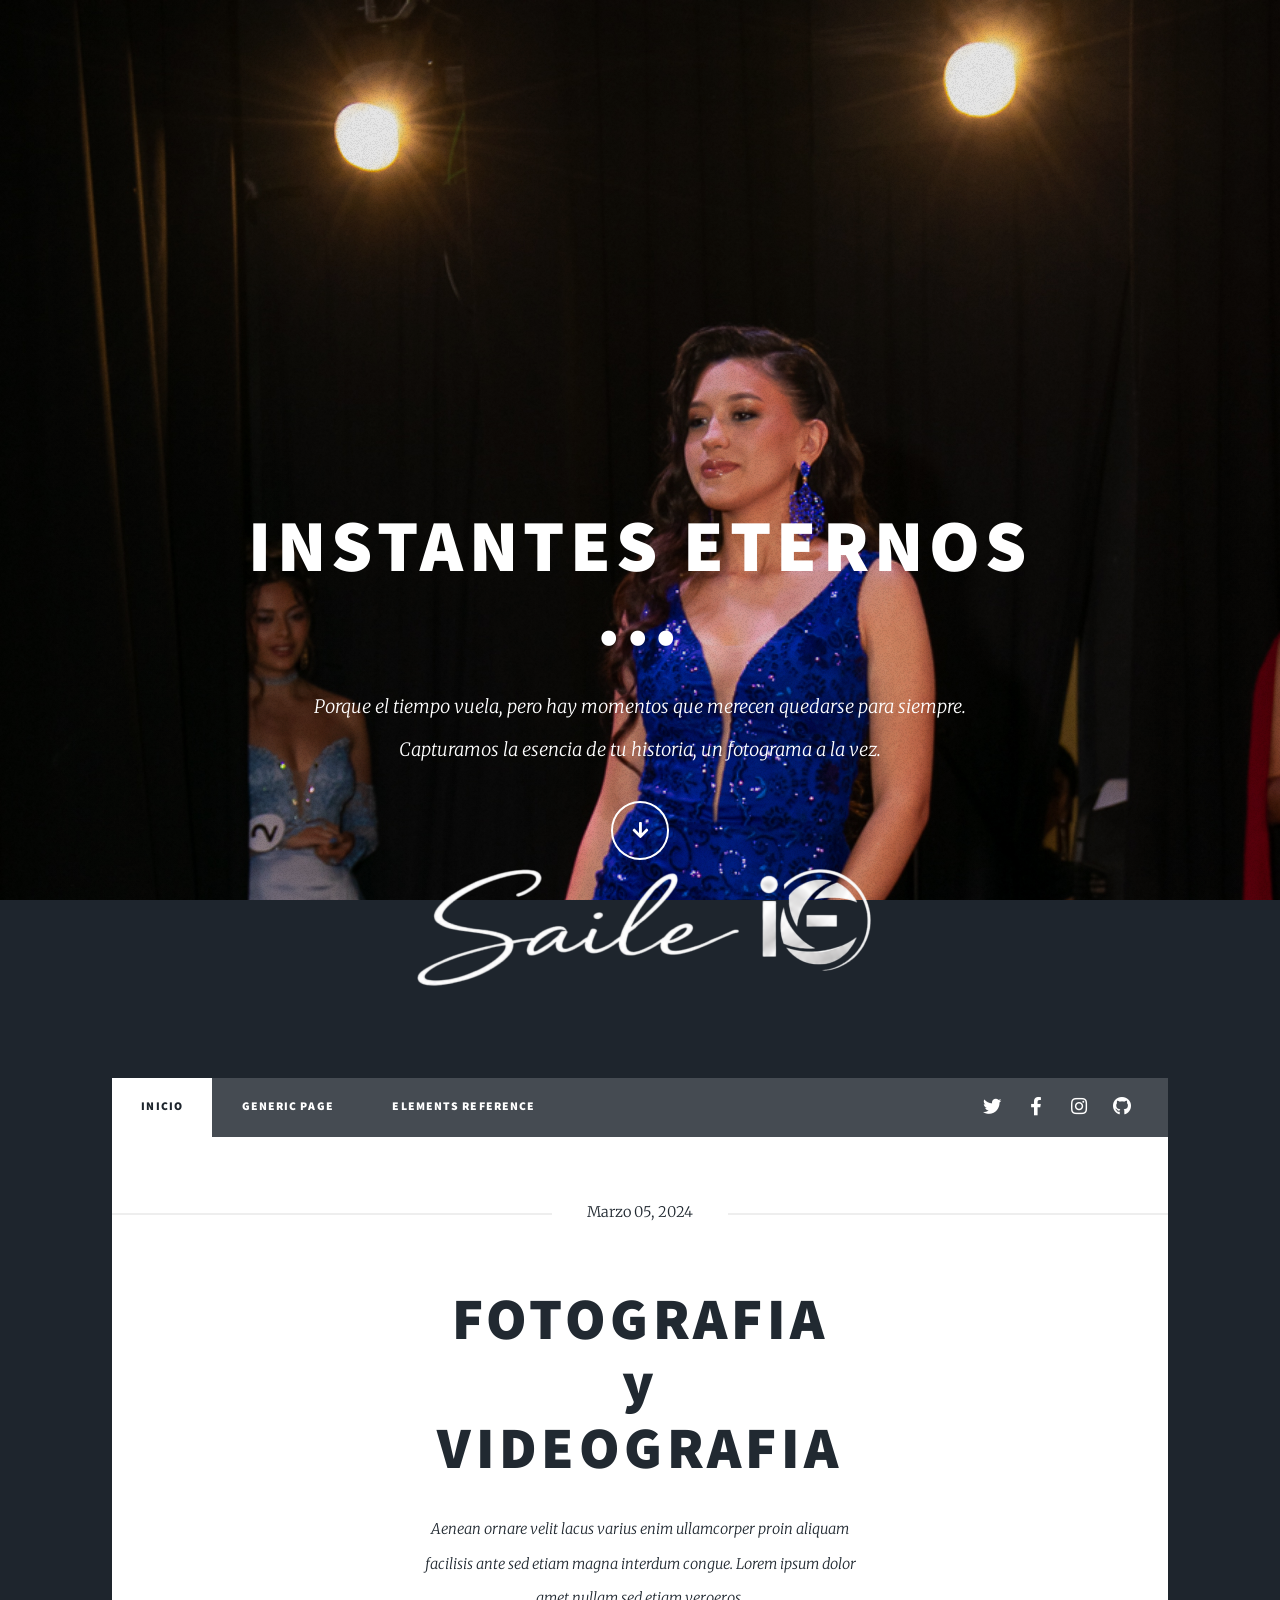
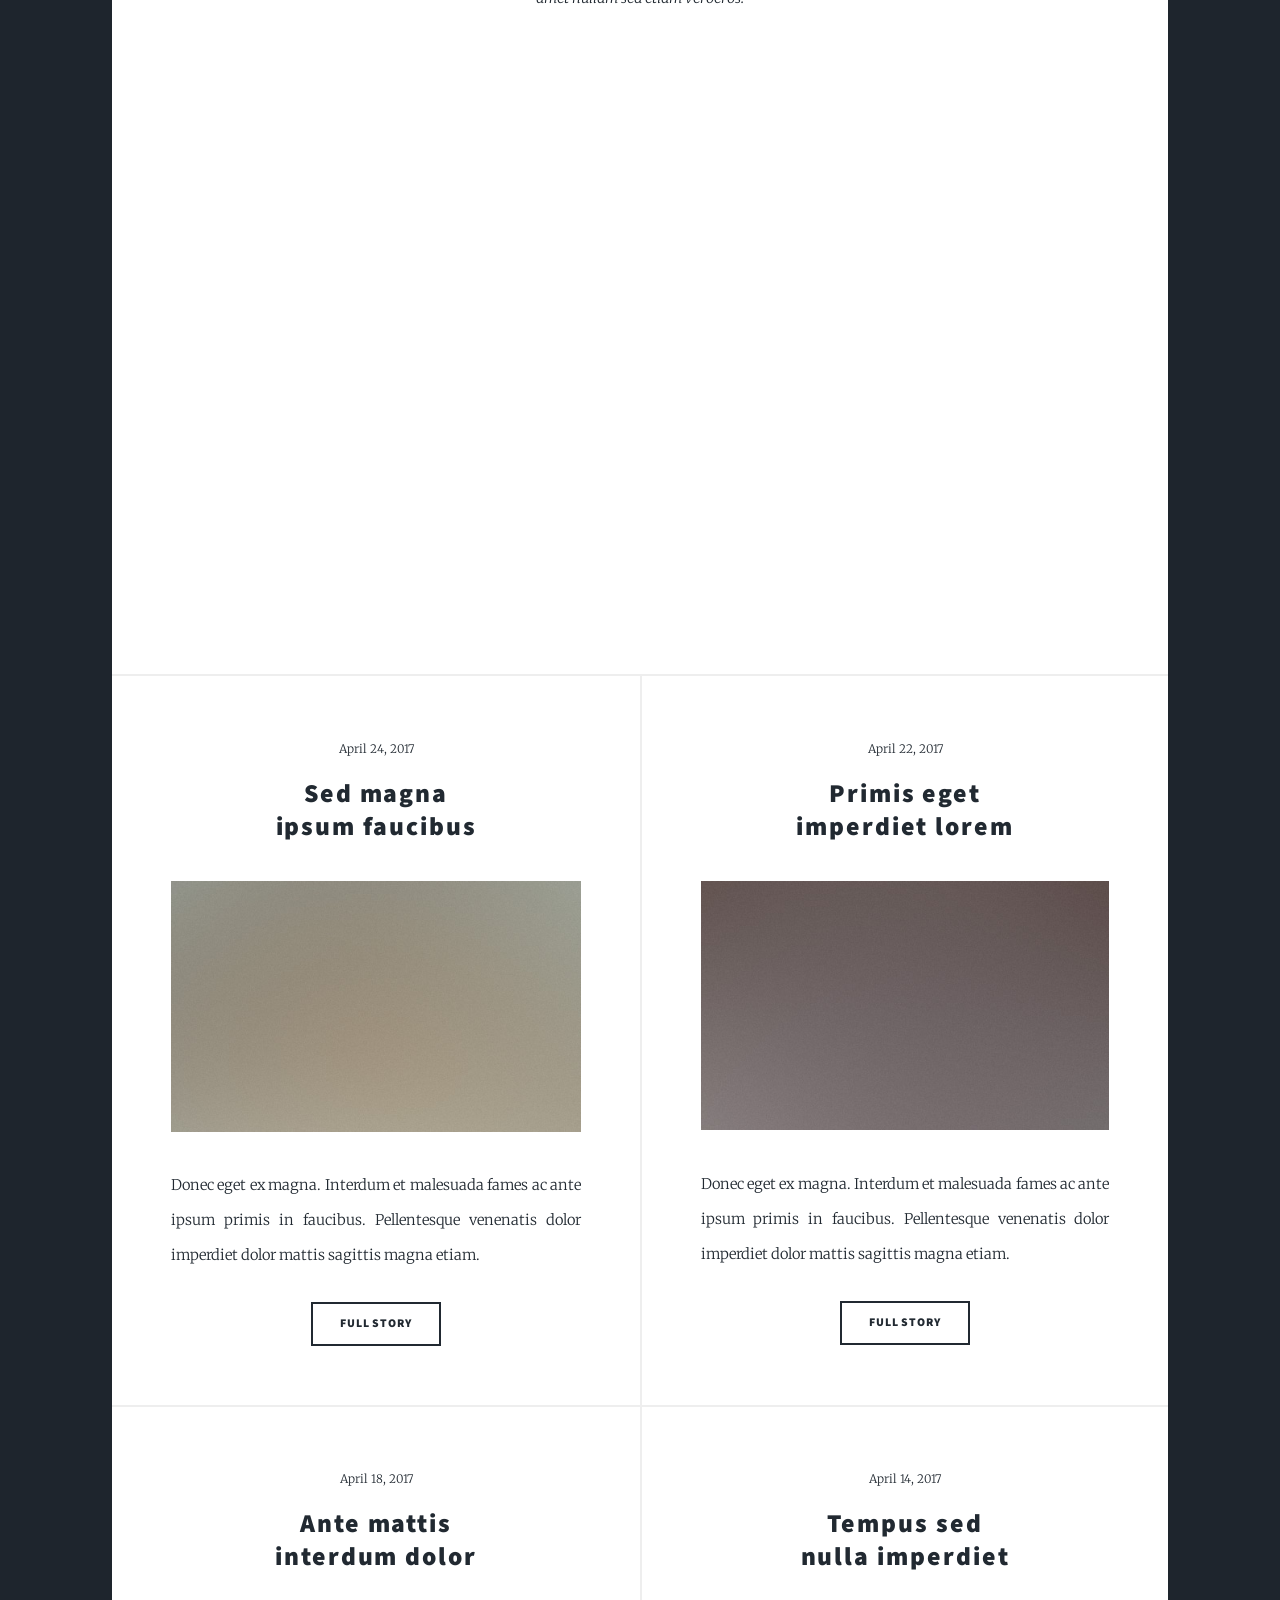
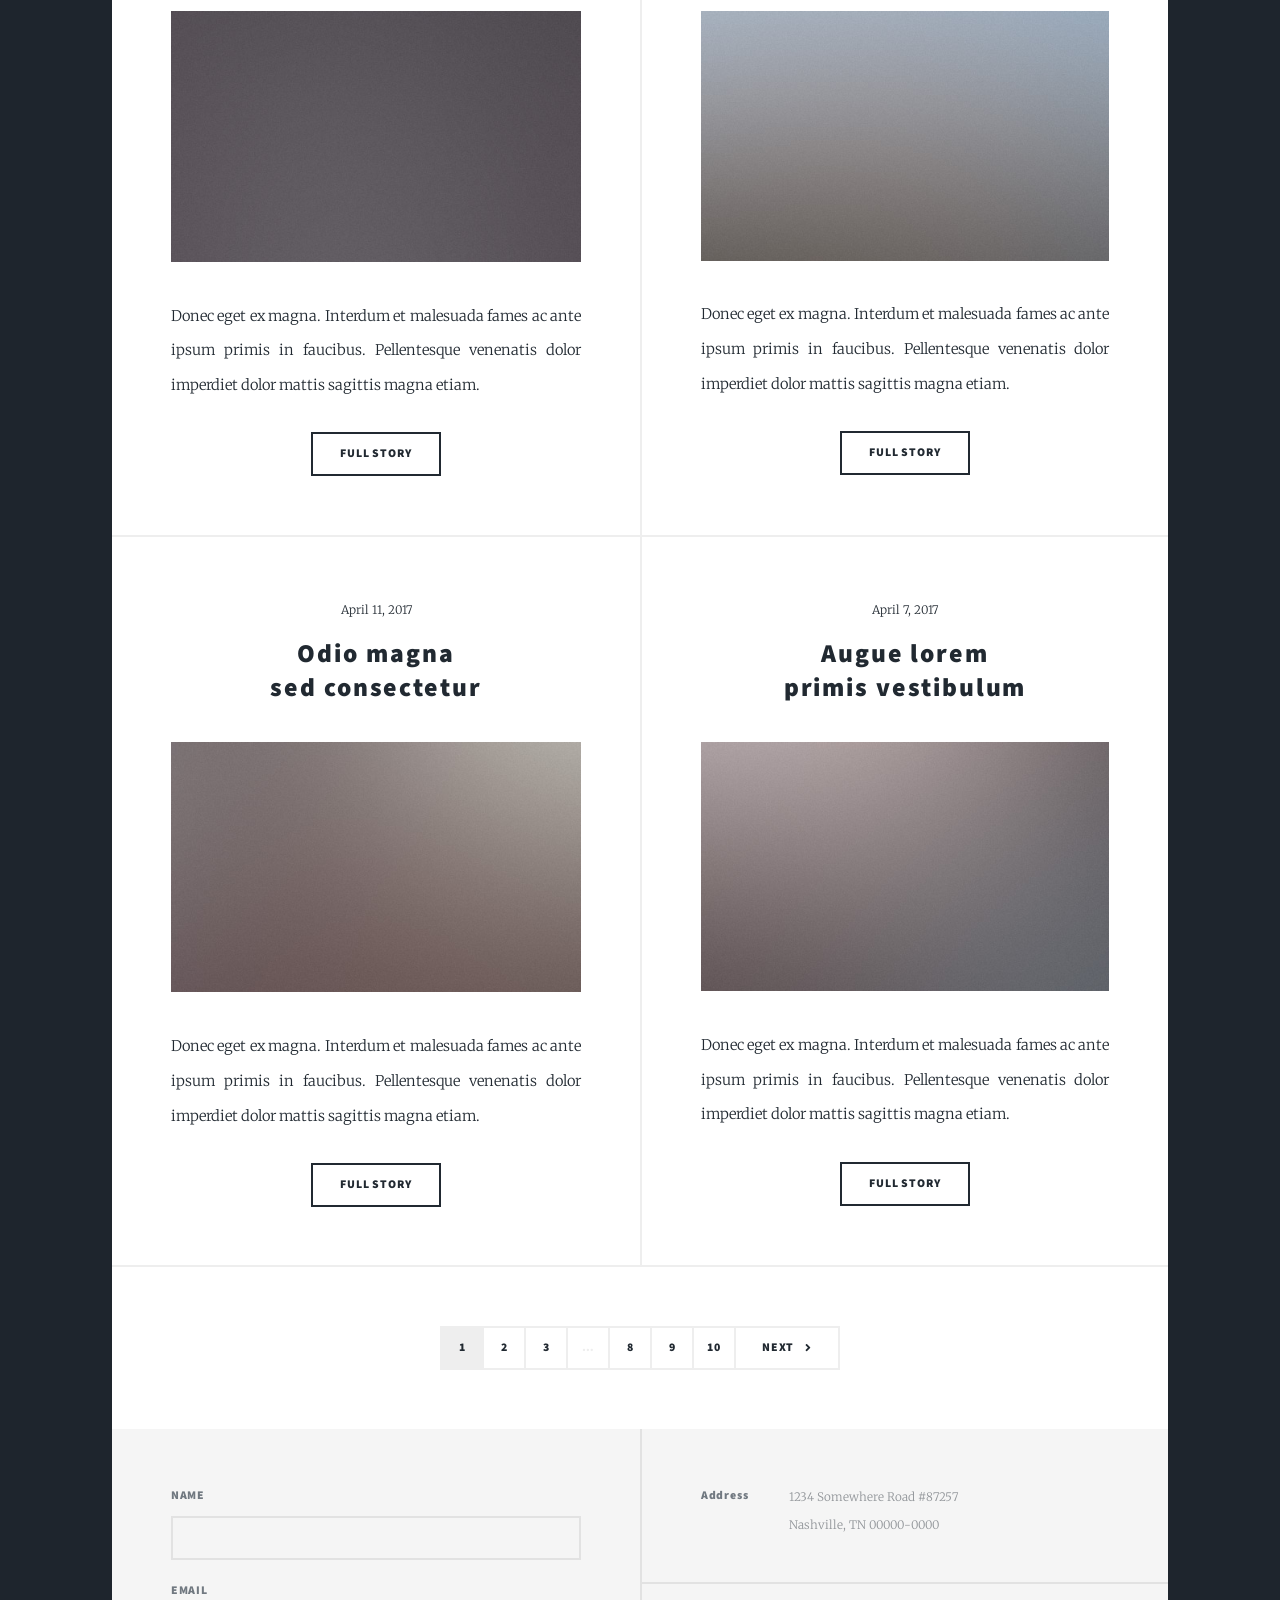
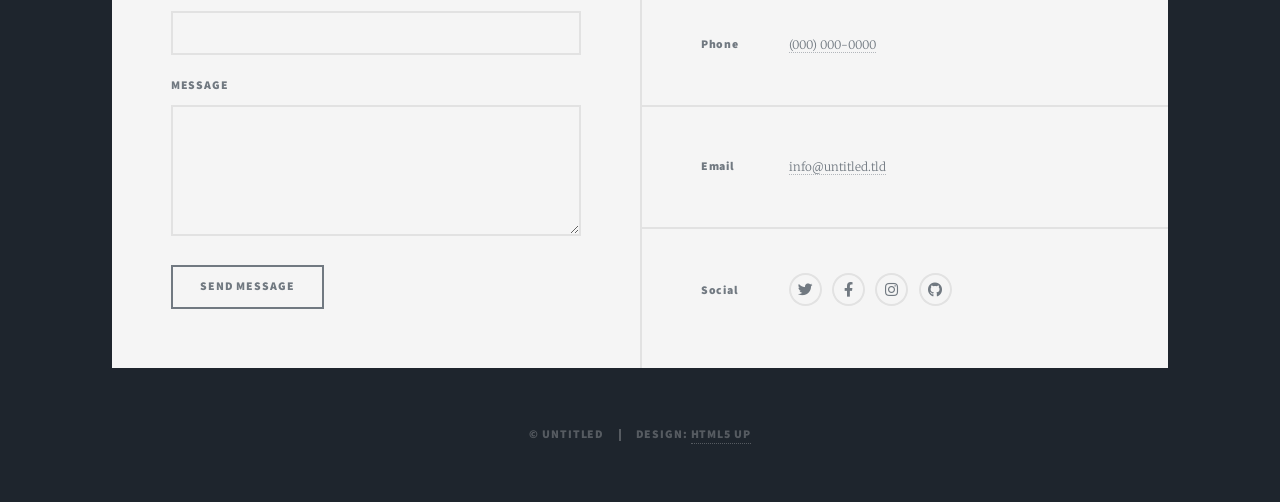
==== commit f3b8420e: "Initial upload" ====
--- a/index.html
+++ b/index.html
@@ -1,228 +1,231 @@
-<!DOCTYPE HTML>
-<!--
-	Massively by HTML5 UP
-	html5up.net | @ajlkn
-	Free for personal and commercial use under the CCA 3.0 license (html5up.net/license)
--->
-<html>
-	<head>
-		<title>Massively by HTML5 UP</title>
-		<meta charset="utf-8" />
-		<meta name="viewport" content="width=device-width, initial-scale=1, user-scalable=no" />
-		<link rel="stylesheet" href="assets/css/main.css" />
-		<noscript><link rel="stylesheet" href="assets/css/noscript.css" /></noscript>
-	</head>
-	<body class="is-preload">
-
-		<!-- Wrapper -->
-			<div id="wrapper" class="fade-in">
-
-				<!-- Intro -->
-					<div id="intro">
-						<h1>INSTANTES ETERNOS<br />
-						SAILE iE</h1>
-						<p>Porque el tiempo vuela, pero hay momentos que merecen quedarse para siempre. <br/> Capturamos la esencia de tu historia, un fotograma a la vez.</p>
-						<ul class="actions">
-							<li><a href="#header" class="button icon solid solo fa-arrow-down scrolly">Continue</a></li>
-						</ul>
-					</div>
-
-				<!-- Header -->
-					<header id="header">
-						<a href="index.html" class="logo">SAILE iE</a>
-					</header>
-
-				<!-- Nav -->
-					<nav id="nav">
-						<ul class="links">
-							<li class="active"><a href="index.html">This is Massively</a></li>
-							<li><a href="generic.html">Generic Page</a></li>
-							<li><a href="elements.html">Elements Reference</a></li>
-						</ul>
-						<ul class="icons">
-							<li><a href="#" class="icon brands fa-twitter"><span class="label">Twitter</span></a></li>
-							<li><a href="#" class="icon brands fa-facebook-f"><span class="label">Facebook</span></a></li>
-							<li><a href="#" class="icon brands fa-instagram"><span class="label">Instagram</span></a></li>
-							<li><a href="#" class="icon brands fa-github"><span class="label">GitHub</span></a></li>
-						</ul>
-					</nav>
-
-				<!-- Main -->
-					<div id="main">
-
-						<!-- Featured Post -->
-							<article class="post featured">
-								<header class="major">
-									<span class="date">April 25, 2017</span>
-									<h2><a href="#">And this is a<br />
-									massive headline</a></h2>
-									<p>Aenean ornare velit lacus varius enim ullamcorper proin aliquam<br />
-									facilisis ante sed etiam magna interdum congue. Lorem ipsum dolor<br />
-									amet nullam sed etiam veroeros.</p>
-								</header>
-								<a href="#" class="image main"><img src="images/pic01.jpg" alt="" /></a>
-								<ul class="actions special">
-									<li><a href="#" class="button large">Full Story</a></li>
-								</ul>
-							</article>
-
-						<!-- Posts -->
-							<section class="posts">
-								<article>
-									<header>
-										<span class="date">April 24, 2017</span>
-										<h2><a href="#">Sed magna<br />
-										ipsum faucibus</a></h2>
-									</header>
-									<a href="#" class="image fit"><img src="images/pic02.jpg" alt="" /></a>
-									<p>Donec eget ex magna. Interdum et malesuada fames ac ante ipsum primis in faucibus. Pellentesque venenatis dolor imperdiet dolor mattis sagittis magna etiam.</p>
-									<ul class="actions special">
-										<li><a href="#" class="button">Full Story</a></li>
-									</ul>
-								</article>
-								<article>
-									<header>
-										<span class="date">April 22, 2017</span>
-										<h2><a href="#">Primis eget<br />
-										imperdiet lorem</a></h2>
-									</header>
-									<a href="#" class="image fit"><img src="images/pic03.jpg" alt="" /></a>
-									<p>Donec eget ex magna. Interdum et malesuada fames ac ante ipsum primis in faucibus. Pellentesque venenatis dolor imperdiet dolor mattis sagittis magna etiam.</p>
-									<ul class="actions special">
-										<li><a href="#" class="button">Full Story</a></li>
-									</ul>
-								</article>
-								<article>
-									<header>
-										<span class="date">April 18, 2017</span>
-										<h2><a href="#">Ante mattis<br />
-										interdum dolor</a></h2>
-									</header>
-									<a href="#" class="image fit"><img src="images/pic04.jpg" alt="" /></a>
-									<p>Donec eget ex magna. Interdum et malesuada fames ac ante ipsum primis in faucibus. Pellentesque venenatis dolor imperdiet dolor mattis sagittis magna etiam.</p>
-									<ul class="actions special">
-										<li><a href="#" class="button">Full Story</a></li>
-									</ul>
-								</article>
-								<article>
-									<header>
-										<span class="date">April 14, 2017</span>
-										<h2><a href="#">Tempus sed<br />
-										nulla imperdiet</a></h2>
-									</header>
-									<a href="#" class="image fit"><img src="images/pic05.jpg" alt="" /></a>
-									<p>Donec eget ex magna. Interdum et malesuada fames ac ante ipsum primis in faucibus. Pellentesque venenatis dolor imperdiet dolor mattis sagittis magna etiam.</p>
-									<ul class="actions special">
-										<li><a href="#" class="button">Full Story</a></li>
-									</ul>
-								</article>
-								<article>
-									<header>
-										<span class="date">April 11, 2017</span>
-										<h2><a href="#">Odio magna<br />
-										sed consectetur</a></h2>
-									</header>
-									<a href="#" class="image fit"><img src="images/pic06.jpg" alt="" /></a>
-									<p>Donec eget ex magna. Interdum et malesuada fames ac ante ipsum primis in faucibus. Pellentesque venenatis dolor imperdiet dolor mattis sagittis magna etiam.</p>
-									<ul class="actions special">
-										<li><a href="#" class="button">Full Story</a></li>
-									</ul>
-								</article>
-								<article>
-									<header>
-										<span class="date">April 7, 2017</span>
-										<h2><a href="#">Augue lorem<br />
-										primis vestibulum</a></h2>
-									</header>
-									<a href="#" class="image fit"><img src="images/pic07.jpg" alt="" /></a>
-									<p>Donec eget ex magna. Interdum et malesuada fames ac ante ipsum primis in faucibus. Pellentesque venenatis dolor imperdiet dolor mattis sagittis magna etiam.</p>
-									<ul class="actions special">
-										<li><a href="#" class="button">Full Story</a></li>
-									</ul>
-								</article>
-							</section>
-
-						<!-- Footer -->
-							<footer>
-								<div class="pagination">
-									<!--<a href="#" class="previous">Prev</a>-->
-									<a href="#" class="page active">1</a>
-									<a href="#" class="page">2</a>
-									<a href="#" class="page">3</a>
-									<span class="extra">&hellip;</span>
-									<a href="#" class="page">8</a>
-									<a href="#" class="page">9</a>
-									<a href="#" class="page">10</a>
-									<a href="#" class="next">Next</a>
-								</div>
-							</footer>
-
-					</div>
-
-				<!-- Footer -->
-					<footer id="footer">
-						<section>
-							<form method="post" action="#">
-								<div class="fields">
-									<div class="field">
-										<label for="name">Name</label>
-										<input type="text" name="name" id="name" />
-									</div>
-									<div class="field">
-										<label for="email">Email</label>
-										<input type="text" name="email" id="email" />
-									</div>
-									<div class="field">
-										<label for="message">Message</label>
-										<textarea name="message" id="message" rows="3"></textarea>
-									</div>
-								</div>
-								<ul class="actions">
-									<li><input type="submit" value="Send Message" /></li>
-								</ul>
-							</form>
-						</section>
-						<section class="split contact">
-							<section class="alt">
-								<h3>Address</h3>
-								<p>1234 Somewhere Road #87257<br />
-								Nashville, TN 00000-0000</p>
-							</section>
-							<section>
-								<h3>Phone</h3>
-								<p><a href="#">(000) 000-0000</a></p>
-							</section>
-							<section>
-								<h3>Email</h3>
-								<p><a href="#">info@untitled.tld</a></p>
-							</section>
-							<section>
-								<h3>Social</h3>
-								<ul class="icons alt">
-									<li><a href="#" class="icon brands alt fa-twitter"><span class="label">Twitter</span></a></li>
-									<li><a href="#" class="icon brands alt fa-facebook-f"><span class="label">Facebook</span></a></li>
-									<li><a href="#" class="icon brands alt fa-instagram"><span class="label">Instagram</span></a></li>
-									<li><a href="#" class="icon brands alt fa-github"><span class="label">GitHub</span></a></li>
-								</ul>
-							</section>
-						</section>
-					</footer>
-
-				<!-- Copyright -->
-					<div id="copyright">
-						<ul><li>&copy; Untitled</li><li>Design: <a href="https://html5up.net">HTML5 UP</a></li></ul>
-					</div>
-
-			</div>
-
-		<!-- Scripts -->
-			<script src="assets/js/jquery.min.js"></script>
-			<script src="assets/js/jquery.scrollex.min.js"></script>
-			<script src="assets/js/jquery.scrolly.min.js"></script>
-			<script src="assets/js/browser.min.js"></script>
-			<script src="assets/js/breakpoints.min.js"></script>
-			<script src="assets/js/util.js"></script>
-			<script src="assets/js/main.js"></script>
-
-	</body>
+<!DOCTYPE HTML>
+
+<html>
+	<head>
+		<title>Saile iE - Instantes Eternos</title>
+		<meta charset="utf-8" />
+		<meta name="viewport" content="width=device-width, initial-scale=1, user-scalable=no" />
+		<link rel="stylesheet" href="assets/css/main.css" />
+		<noscript><link rel="stylesheet" href="assets/css/noscript.css" /></noscript>
+	</head>
+	<body class="is-preload">
+
+		<!-- Wrapper -->
+			<div id="wrapper" class="fade-in">
+
+				<!-- Intro -->
+					<div id="intro">
+						<h1>INSTANTES ETERNOS<br />...
+						</h1>
+						<p>Porque el tiempo vuela, pero hay momentos que merecen quedarse para siempre. <br/> Capturamos la esencia de tu historia, un fotograma a la vez.</p>
+						<ul class="actions">
+							<li><a href="#header" class="button icon solid solo fa-arrow-down scrolly">Continue</a></li>
+						</ul>
+					</div>
+
+				<!-- Header -->
+					<header id="header">
+						<div class="logo"><img src="images/logo.png"  /></div>
+					</header>
+
+				<!-- Nav -->
+					<nav id="nav">
+						<ul class="links">
+							<li class="active"><a href="index.html">Inicio</a></li>
+							<li><a href="generic.html">Generic Page</a></li>
+							<li><a href="elements.html">Elements Reference</a></li>
+						</ul>
+						<ul class="icons">
+							<li><a href="#" class="icon brands fa-twitter"><span class="label">Twitter</span></a></li>
+							<li><a href="#" class="icon brands fa-facebook-f"><span class="label">Facebook</span></a></li>
+							<li><a href="#" class="icon brands fa-instagram"><span class="label">Instagram</span></a></li>
+							<li><a href="#" class="icon brands fa-github"><span class="label">GitHub</span></a></li>
+						</ul>
+					</nav>
+
+				<!-- Main -->
+					<div id="main">
+
+						<!-- Featured Post -->
+							<article class="post featured">
+								<header class="major">
+									<span class="date">Marzo 05, 2024</span>
+									<h2><a href="#">FOTOGRAFIA <br />y<br />
+									VIDEOGRAFIA</a></h2>
+									<p>Aenean ornare velit lacus varius enim ullamcorper proin aliquam<br />
+									facilisis ante sed etiam magna interdum congue. Lorem ipsum dolor<br />
+									amet nullam sed etiam veroeros.</p>
+								</header>
+
+
+								<video autoplay muted loop playsinline>
+								<source src="images/videoMain.mp4" type="video/mp4">
+								
+								<a href="#" class="image main">	
+									<img src="images/pic01.jpg" alt="">
+								</a>
+								<ul class="actions special">
+									<li><a href="#" class="button large">Full Story</a></li>
+								</ul>
+							</article>
+
+						<!-- Posts -->
+							<section class="posts">
+								<article>
+									<header>
+										<span class="date">April 24, 2017</span>
+										<h2><a href="#">Sed magna<br />
+										ipsum faucibus</a></h2>
+									</header>
+									<a href="#" class="image fit"><img src="images/pic02.jpg" alt="" /></a>
+									<p>Donec eget ex magna. Interdum et malesuada fames ac ante ipsum primis in faucibus. Pellentesque venenatis dolor imperdiet dolor mattis sagittis magna etiam.</p>
+									<ul class="actions special">
+										<li><a href="#" class="button">Full Story</a></li>
+									</ul>
+								</article>
+								<article>
+									<header>
+										<span class="date">April 22, 2017</span>
+										<h2><a href="#">Primis eget<br />
+										imperdiet lorem</a></h2>
+									</header>
+									<a href="#" class="image fit"><img src="images/pic03.jpg" alt="" /></a>
+									<p>Donec eget ex magna. Interdum et malesuada fames ac ante ipsum primis in faucibus. Pellentesque venenatis dolor imperdiet dolor mattis sagittis magna etiam.</p>
+									<ul class="actions special">
+										<li><a href="#" class="button">Full Story</a></li>
+									</ul>
+								</article>
+								<article>
+									<header>
+										<span class="date">April 18, 2017</span>
+										<h2><a href="#">Ante mattis<br />
+										interdum dolor</a></h2>
+									</header>
+									<a href="#" class="image fit"><img src="images/pic04.jpg" alt="" /></a>
+									<p>Donec eget ex magna. Interdum et malesuada fames ac ante ipsum primis in faucibus. Pellentesque venenatis dolor imperdiet dolor mattis sagittis magna etiam.</p>
+									<ul class="actions special">
+										<li><a href="#" class="button">Full Story</a></li>
+									</ul>
+								</article>
+								<article>
+									<header>
+										<span class="date">April 14, 2017</span>
+										<h2><a href="#">Tempus sed<br />
+										nulla imperdiet</a></h2>
+									</header>
+									<a href="#" class="image fit"><img src="images/pic05.jpg" alt="" /></a>
+									<p>Donec eget ex magna. Interdum et malesuada fames ac ante ipsum primis in faucibus. Pellentesque venenatis dolor imperdiet dolor mattis sagittis magna etiam.</p>
+									<ul class="actions special">
+										<li><a href="#" class="button">Full Story</a></li>
+									</ul>
+								</article>
+								<article>
+									<header>
+										<span class="date">April 11, 2017</span>
+										<h2><a href="#">Odio magna<br />
+										sed consectetur</a></h2>
+									</header>
+									<a href="#" class="image fit"><img src="images/pic06.jpg" alt="" /></a>
+									<p>Donec eget ex magna. Interdum et malesuada fames ac ante ipsum primis in faucibus. Pellentesque venenatis dolor imperdiet dolor mattis sagittis magna etiam.</p>
+									<ul class="actions special">
+										<li><a href="#" class="button">Full Story</a></li>
+									</ul>
+								</article>
+								<article>
+									<header>
+										<span class="date">April 7, 2017</span>
+										<h2><a href="#">Augue lorem<br />
+										primis vestibulum</a></h2>
+									</header>
+									<a href="#" class="image fit"><img src="images/pic07.jpg" alt="" /></a>
+									<p>Donec eget ex magna. Interdum et malesuada fames ac ante ipsum primis in faucibus. Pellentesque venenatis dolor imperdiet dolor mattis sagittis magna etiam.</p>
+									<ul class="actions special">
+										<li><a href="#" class="button">Full Story</a></li>
+									</ul>
+								</article>
+							</section>
+
+						<!-- Footer -->
+							<footer>
+								<div class="pagination">
+									<!--<a href="#" class="previous">Prev</a>-->
+									<a href="#" class="page active">1</a>
+									<a href="#" class="page">2</a>
+									<a href="#" class="page">3</a>
+									<span class="extra">&hellip;</span>
+									<a href="#" class="page">8</a>
+									<a href="#" class="page">9</a>
+									<a href="#" class="page">10</a>
+									<a href="#" class="next">Next</a>
+								</div>
+							</footer>
+
+					</div>
+
+				<!-- Footer -->
+					<footer id="footer">
+						<section>
+							<form method="post" action="#">
+								<div class="fields">
+									<div class="field">
+										<label for="name">Name</label>
+										<input type="text" name="name" id="name" />
+									</div>
+									<div class="field">
+										<label for="email">Email</label>
+										<input type="text" name="email" id="email" />
+									</div>
+									<div class="field">
+										<label for="message">Message</label>
+										<textarea name="message" id="message" rows="3"></textarea>
+									</div>
+								</div>
+								<ul class="actions">
+									<li><input type="submit" value="Send Message" /></li>
+								</ul>
+							</form>
+						</section>
+						<section class="split contact">
+							<section class="alt">
+								<h3>Address</h3>
+								<p>1234 Somewhere Road #87257<br />
+								Nashville, TN 00000-0000</p>
+							</section>
+							<section>
+								<h3>Phone</h3>
+								<p><a href="#">(000) 000-0000</a></p>
+							</section>
+							<section>
+								<h3>Email</h3>
+								<p><a href="#">info@untitled.tld</a></p>
+							</section>
+							<section>
+								<h3>Social</h3>
+								<ul class="icons alt">
+									<li><a href="#" class="icon brands alt fa-twitter"><span class="label">Twitter</span></a></li>
+									<li><a href="#" class="icon brands alt fa-facebook-f"><span class="label">Facebook</span></a></li>
+									<li><a href="#" class="icon brands alt fa-instagram"><span class="label">Instagram</span></a></li>
+									<li><a href="#" class="icon brands alt fa-github"><span class="label">GitHub</span></a></li>
+								</ul>
+							</section>
+						</section>
+					</footer>
+
+				<!-- Copyright -->
+					<div id="copyright">
+						<ul><li>&copy; Untitled</li><li>Design: <a href="https://html5up.net">HTML5 UP</a></li></ul>
+					</div>
+
+			</div>
+
+		<!-- Scripts -->
+			<script src="assets/js/jquery.min.js"></script>
+			<script src="assets/js/jquery.scrollex.min.js"></script>
+			<script src="assets/js/jquery.scrolly.min.js"></script>
+			<script src="assets/js/browser.min.js"></script>
+			<script src="assets/js/breakpoints.min.js"></script>
+			<script src="assets/js/util.js"></script>
+			<script src="assets/js/main.js"></script>
+
+	</body>
 </html>
--- a/assets/css/main.css
+++ b/assets/css/main.css
@@ -1,6 +1,12 @@
 @import url(fontawesome-all.min.css);
 @import url("https://fonts.googleapis.com/css?family=Merriweather:300,700,300italic,700italic|Source+Sans+Pro:900");
 
+
+video {
+    width: 100%;
+    height: 100%;
+    object-fit: cover;
+}
 
 html, body, div, span, applet, object,
 iframe, h1, h2, h3, h4, h5, h6, p, blockquote,
@@ -2587,6 +2593,7 @@
 		border: 0;
 		display: inline-block;
 		position: relative;
+		
 	}
 
 		.image img {
@@ -2628,8 +2635,9 @@
 			}
 
 		.image.main {
-			display: block;
-			margin: 4rem 0;
+			
+			margin: 1rem 0;
+			
 			width: 100%;
 		}
 
@@ -2995,6 +3003,9 @@
 		border-top-color: #eeeeee;
 	}
 
+	.espacio {
+	height: 5rem;
+}
 /* Table */
 
 	.table-wrapper {
@@ -3393,14 +3404,14 @@
 		}
 
 		#intro + #header {
-			margin-top: -20rem;
+			margin-top: -10rem;
 		}
 
 			#intro + #header .logo {
-				-moz-transform: translateY(2rem);
+				-moz-transform: translateY(1rem);
 				-webkit-transform: translateY(2rem);
 				-ms-transform: translateY(2rem);
-				transform: translateY(2rem);
+				transform: translateY(10rem);
 				opacity: 0;
 				visibility: hidden;
 			}
@@ -3558,9 +3569,7 @@
 			-ms-transition: border-color 0.2s ease-in-out, color 0.2s ease-in-out, opacity 0.5s ease, -ms-transform 0.5s ease, visibility 0.5s;
 			transition: border-color 0.2s ease-in-out, color 0.2s ease-in-out, opacity 0.5s ease, transform 0.5s ease, visibility 0.5s;
 			pointer-events: auto;
-			border-style: solid;
-			border-color: #ffffff;
-			border-width: 5px !important;
+			
 			font-family: "Source Sans Pro", Helvetica, sans-serif;
 			font-size: 2.25rem;
 			font-weight: 900;
@@ -3571,10 +3580,8 @@
 			visibility: visible;
 		}
 
-			#header .logo:hover {
-				border-color: #18bfef !important;
-				color: #18bfef !important;
-			}
+	
+
 
 		@media screen and (max-width: 980px) {
 
@@ -3774,7 +3781,7 @@
 		}
 
 		#main > .post {
-			padding: 8rem 8rem 6rem 8rem ;
+			padding: 8rem 3rem 2rem 3rem ;
 		}
 
 			#main > .post header.major > .date {
@@ -3794,7 +3801,7 @@
 			@media screen and (max-width: 1280px) {
 
 				#main > .post {
-					padding: 6rem 4rem 4rem 4rem ;
+					padding: 6rem 0rem 4rem 0rem ;
 				}
 
 			}
@@ -3802,7 +3809,7 @@
 			@media screen and (max-width: 736px) {
 
 				#main > .post {
-					padding: 4rem 2rem 2rem 2rem ;
+					padding: 4rem 0rem 2rem 0rem ;
 				}
 
 					#main > .post header.major > .date {
--- a/assets/css/noscript.css
+++ b/assets/css/noscript.css
@@ -1,9 +1,9 @@
 @import url(font-awesome.min.css);
 
-/*
-	Massively by HTML5 UP
-	html5up.net | @ajlkn
-	Free for personal and commercial use under the CCA 3.0 license (html5up.net/license)
+/*
+	Massively by HTML5 UP
+	html5up.net | @ajlkn
+	Free for personal and commercial use under the CCA 3.0 license (html5up.net/license)
 */
 
 /* Wrapper */
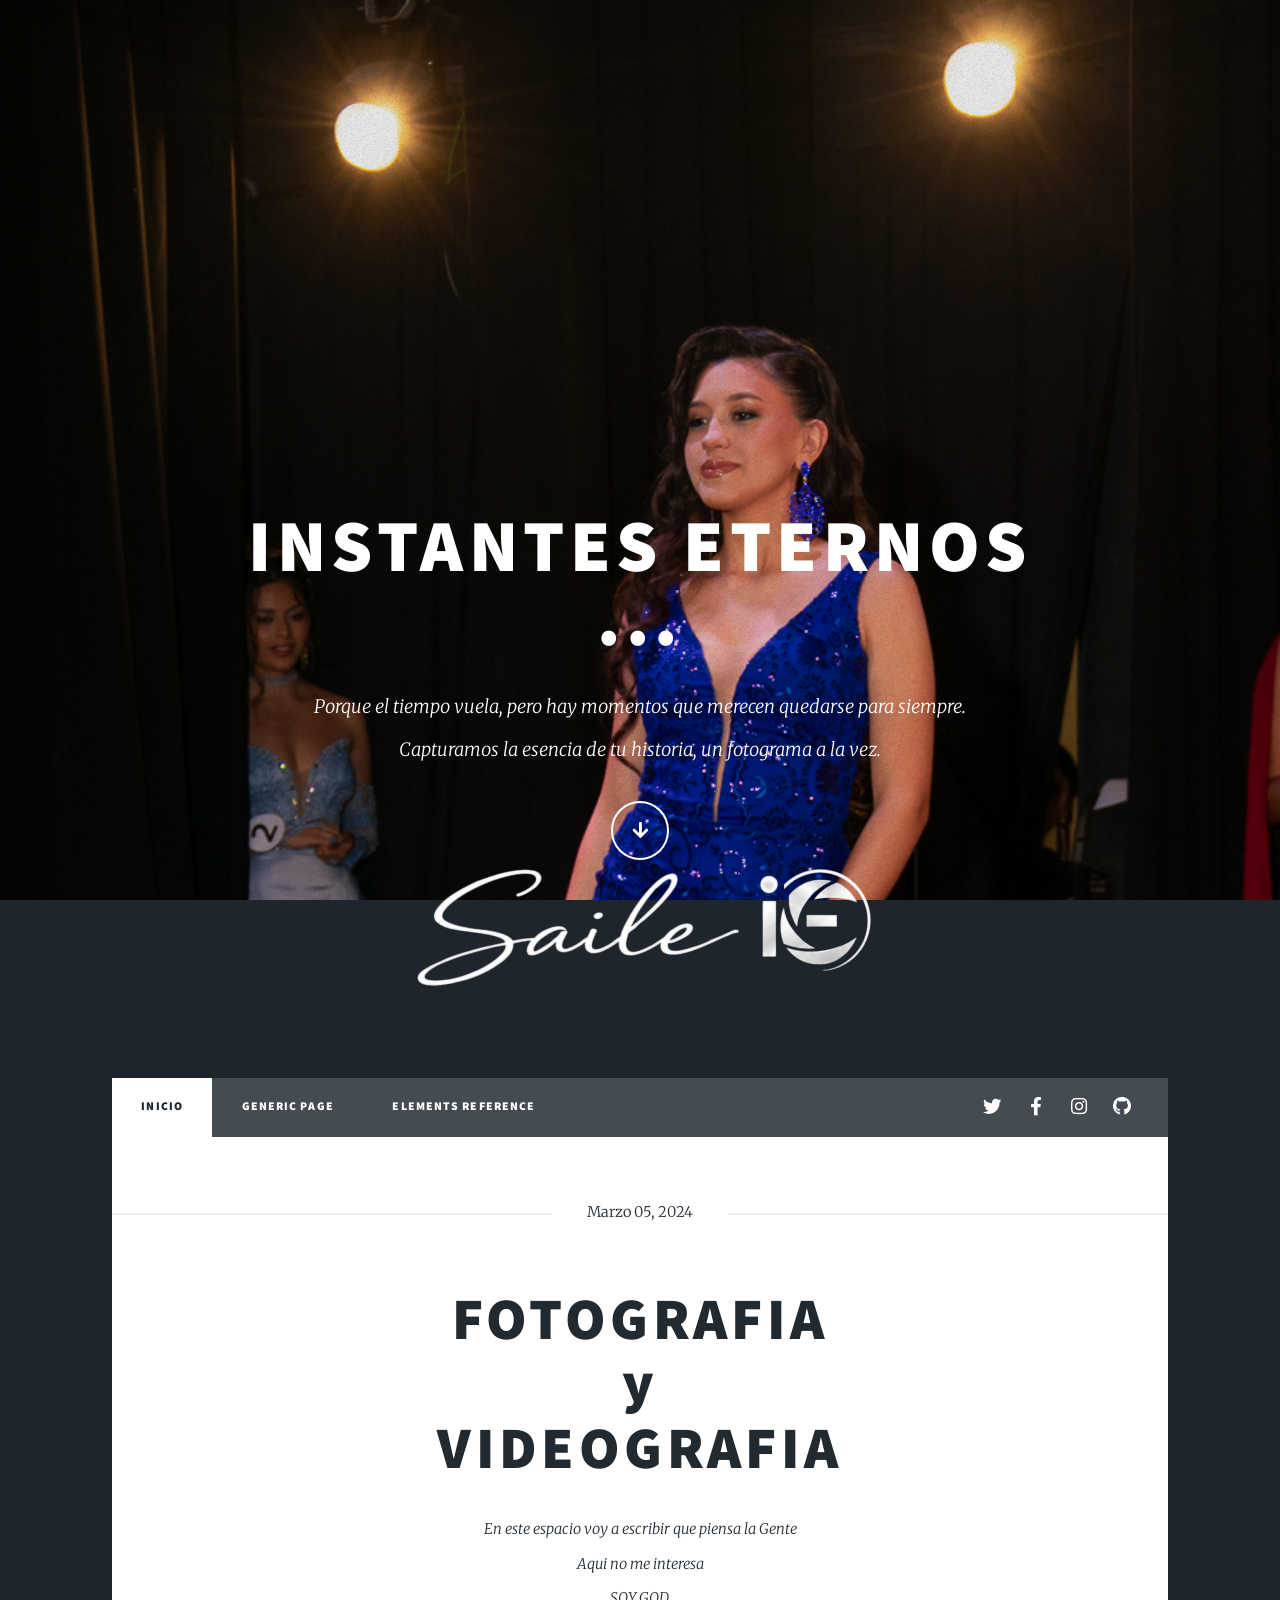
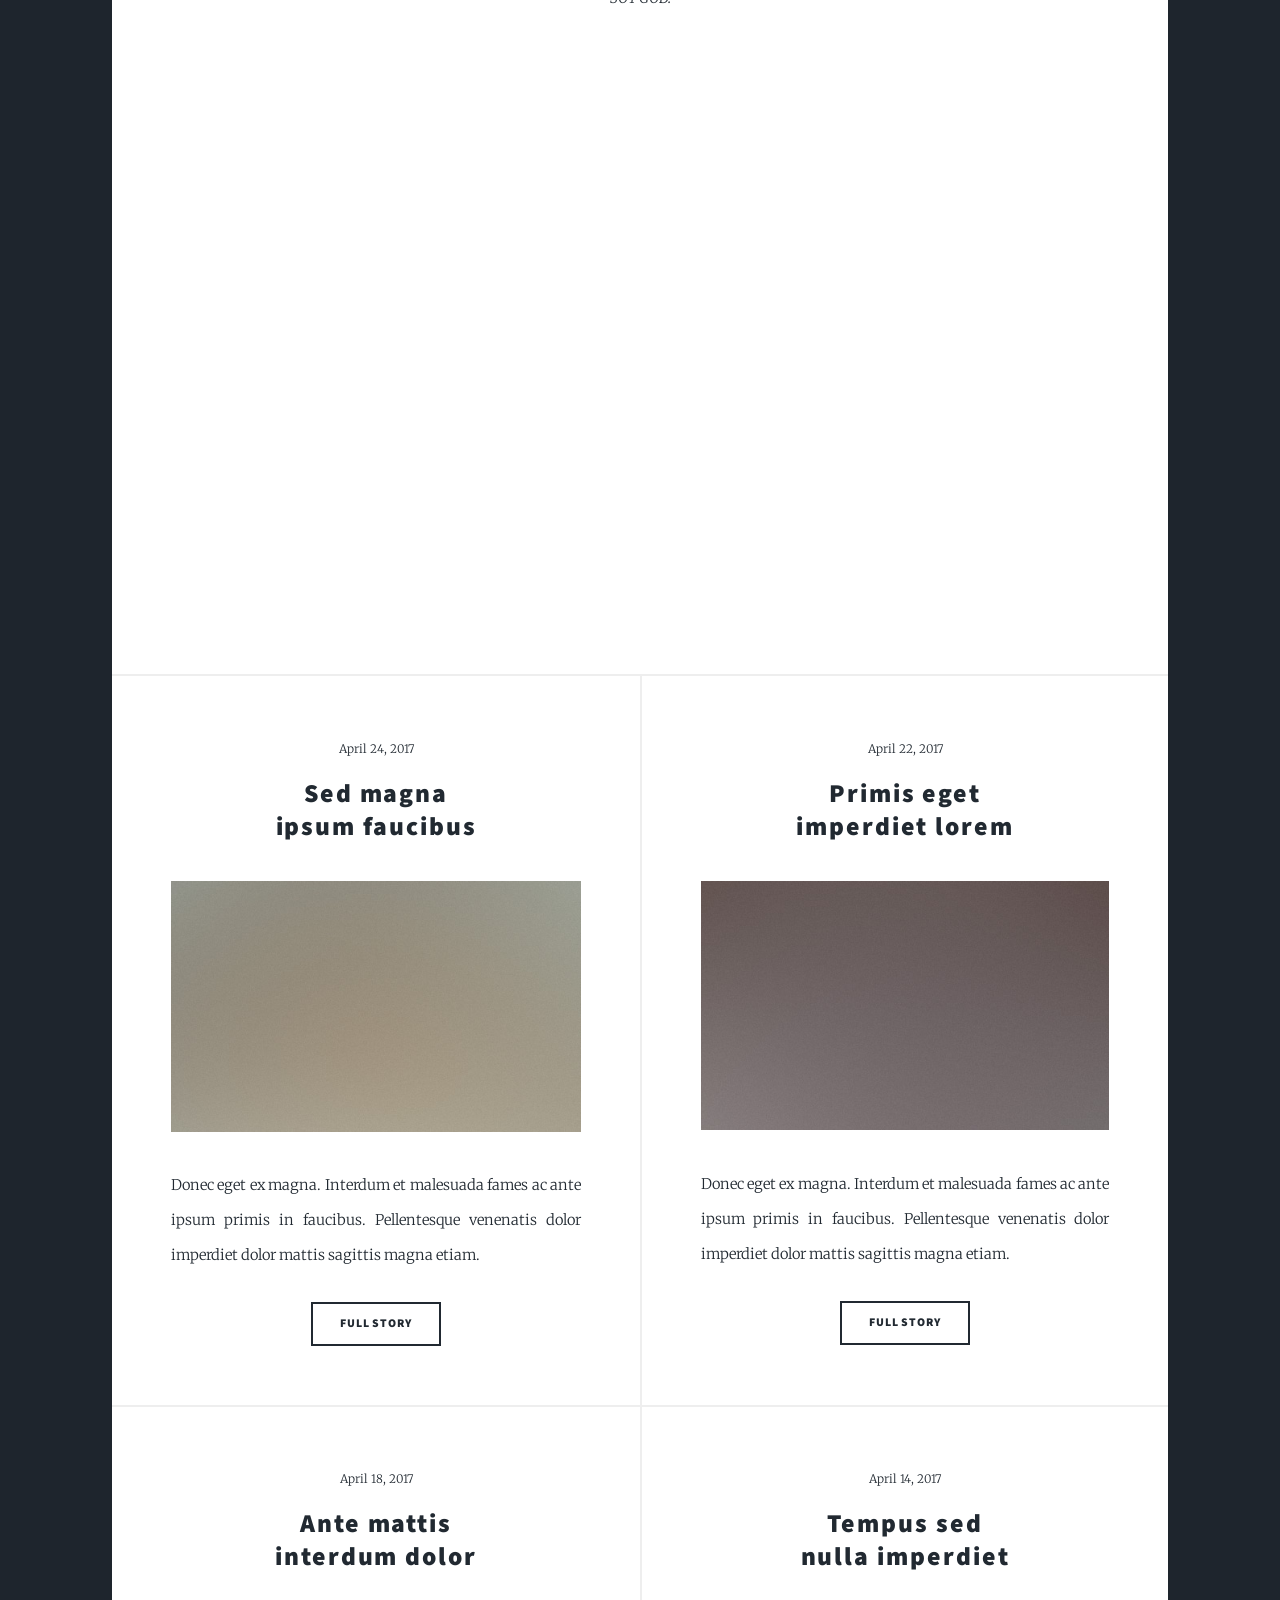
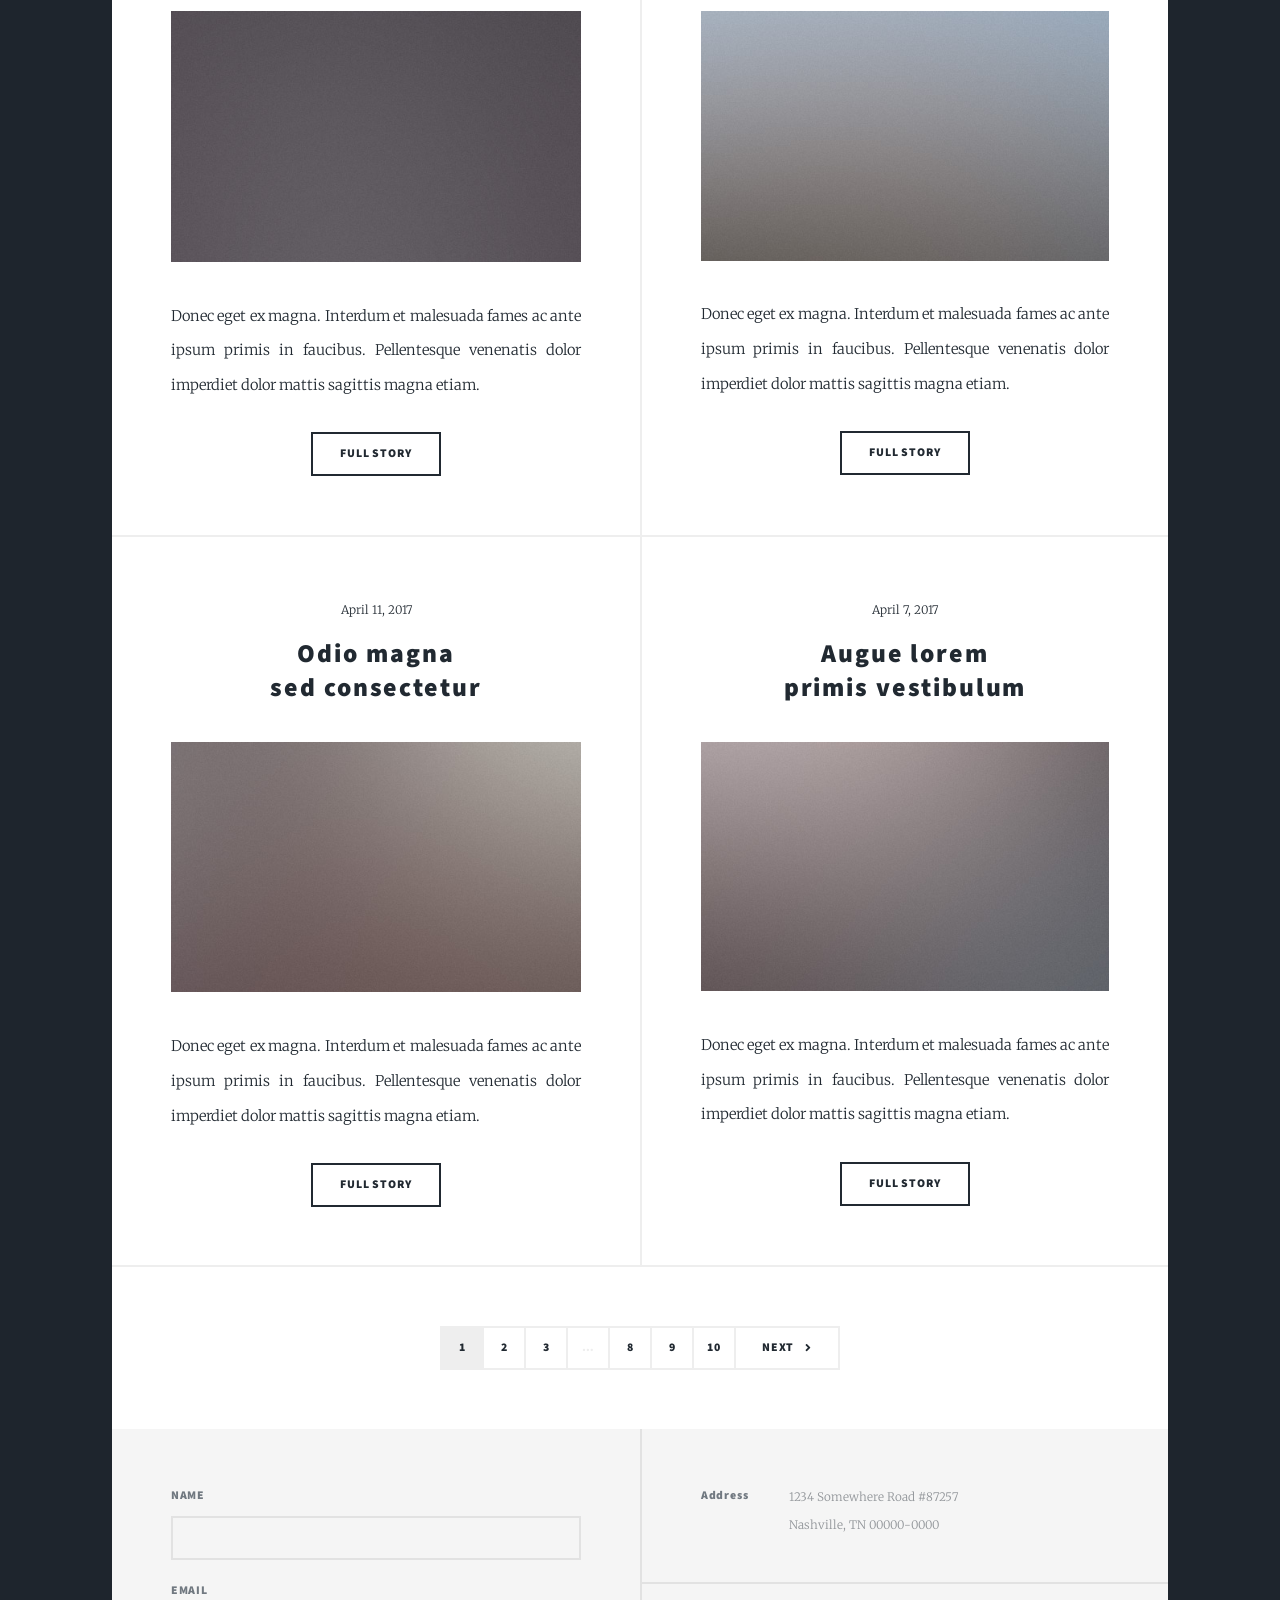
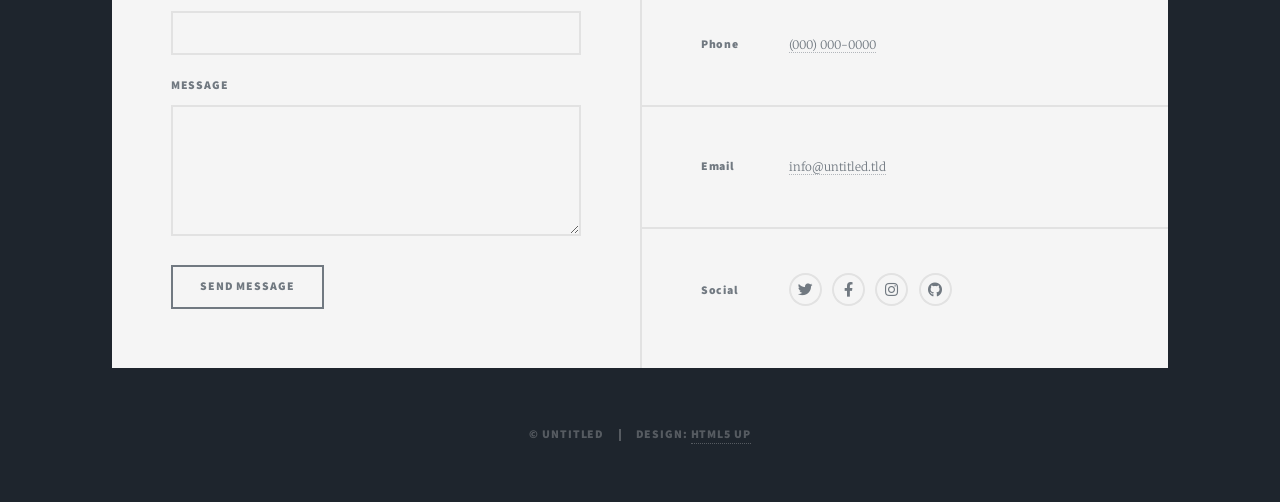
==== commit b1e8f3a6: "CORRECION LOGO CELULAR" ====
--- a/index.html
+++ b/index.html
@@ -52,9 +52,9 @@
 									<span class="date">Marzo 05, 2024</span>
 									<h2><a href="#">FOTOGRAFIA <br />y<br />
 									VIDEOGRAFIA</a></h2>
-									<p>Aenean ornare velit lacus varius enim ullamcorper proin aliquam<br />
-									facilisis ante sed etiam magna interdum congue. Lorem ipsum dolor<br />
-									amet nullam sed etiam veroeros.</p>
+									<p>En este espacio voy a escribir que piensa la Gente<br />
+									Aqui no me interesa<br />
+									SOY GOD.</p>
 								</header>
 
 
--- a/assets/css/main.css
+++ b/assets/css/main.css
@@ -3522,6 +3522,7 @@
 		-ms-user-select: none;
 		user-select: none;
 		height: 20rem;
+
 		padding-bottom: 8rem;
 		position: relative;
 		text-align: center;
@@ -3589,6 +3590,7 @@
 				height: 14rem;
 				padding-bottom: 4rem;
 			}
+			
 
 		}
 
@@ -3599,9 +3601,13 @@
 			}
 
 				#header .logo {
+					
 					font-size: 1.75rem;
 					border-width: 3px !important;
 				}
+			#header .logo img {
+        		width: 100%; 
+    		}
 
 		}
 
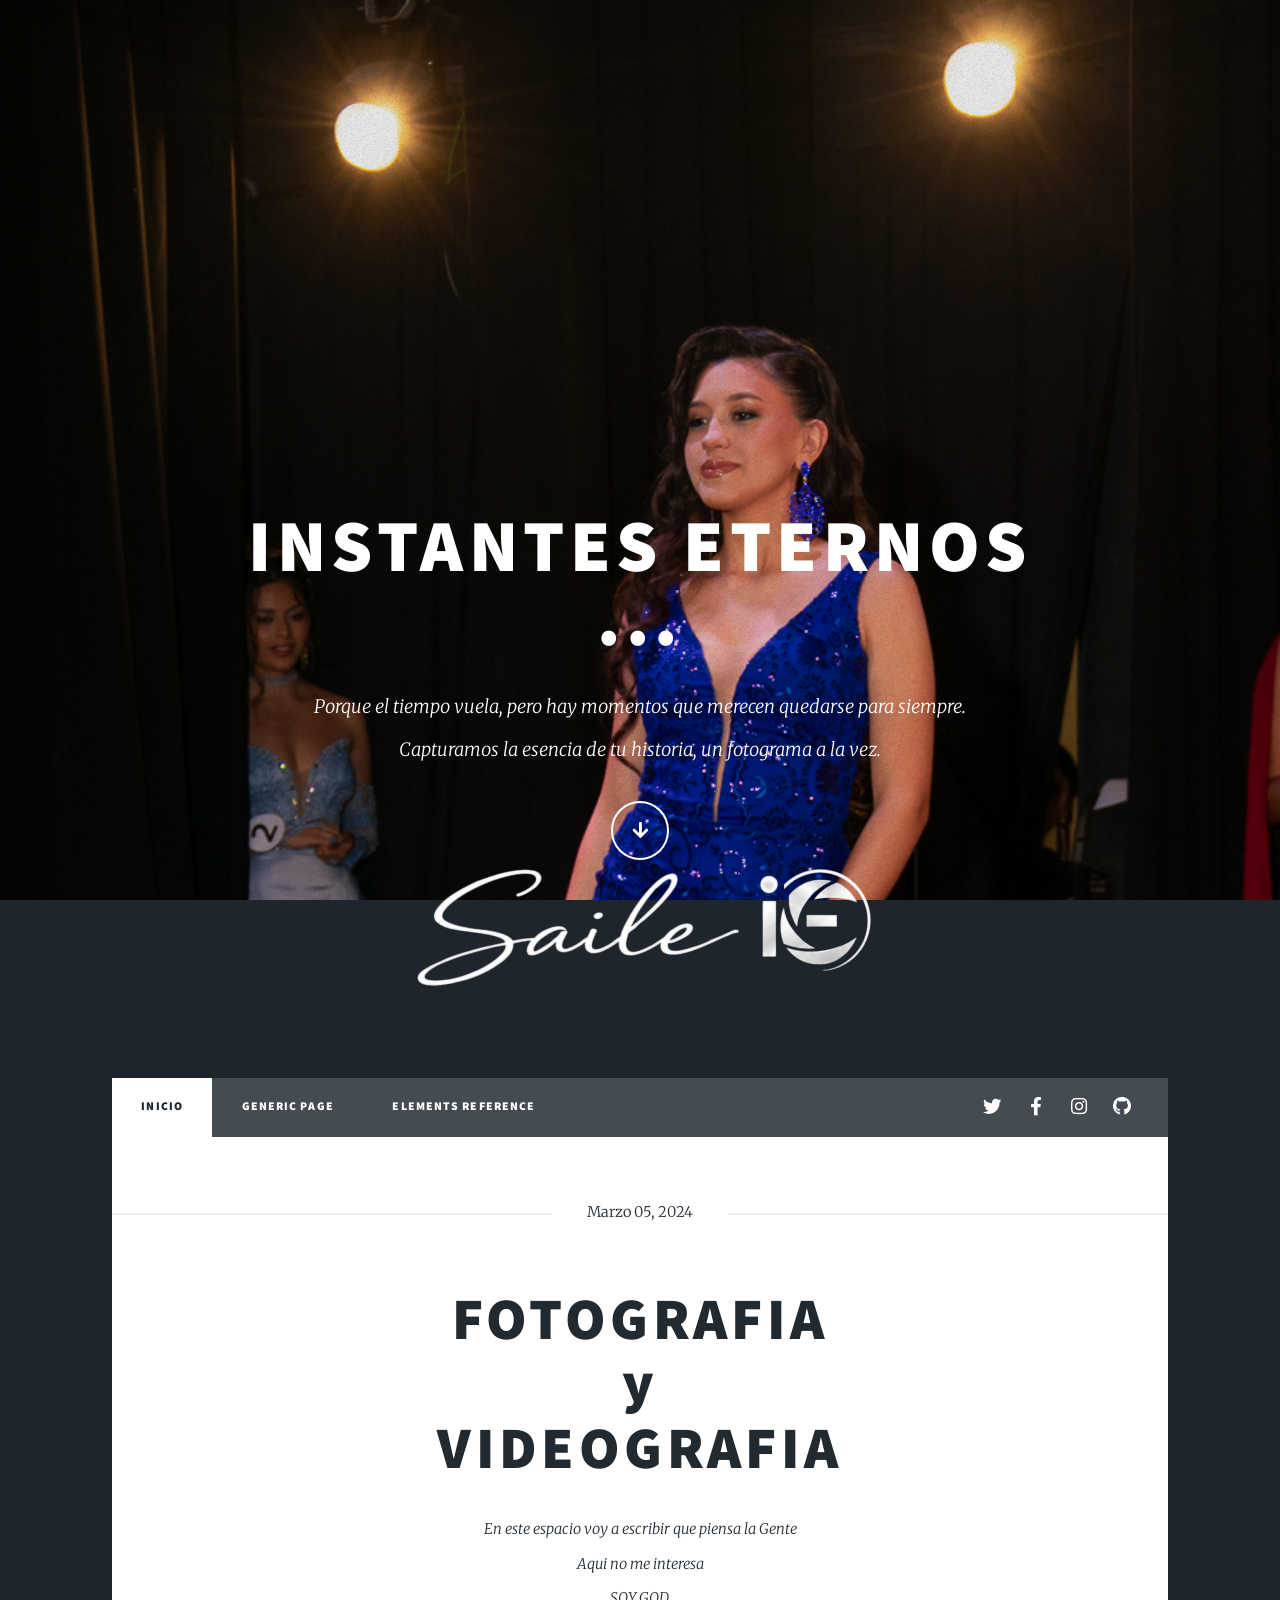
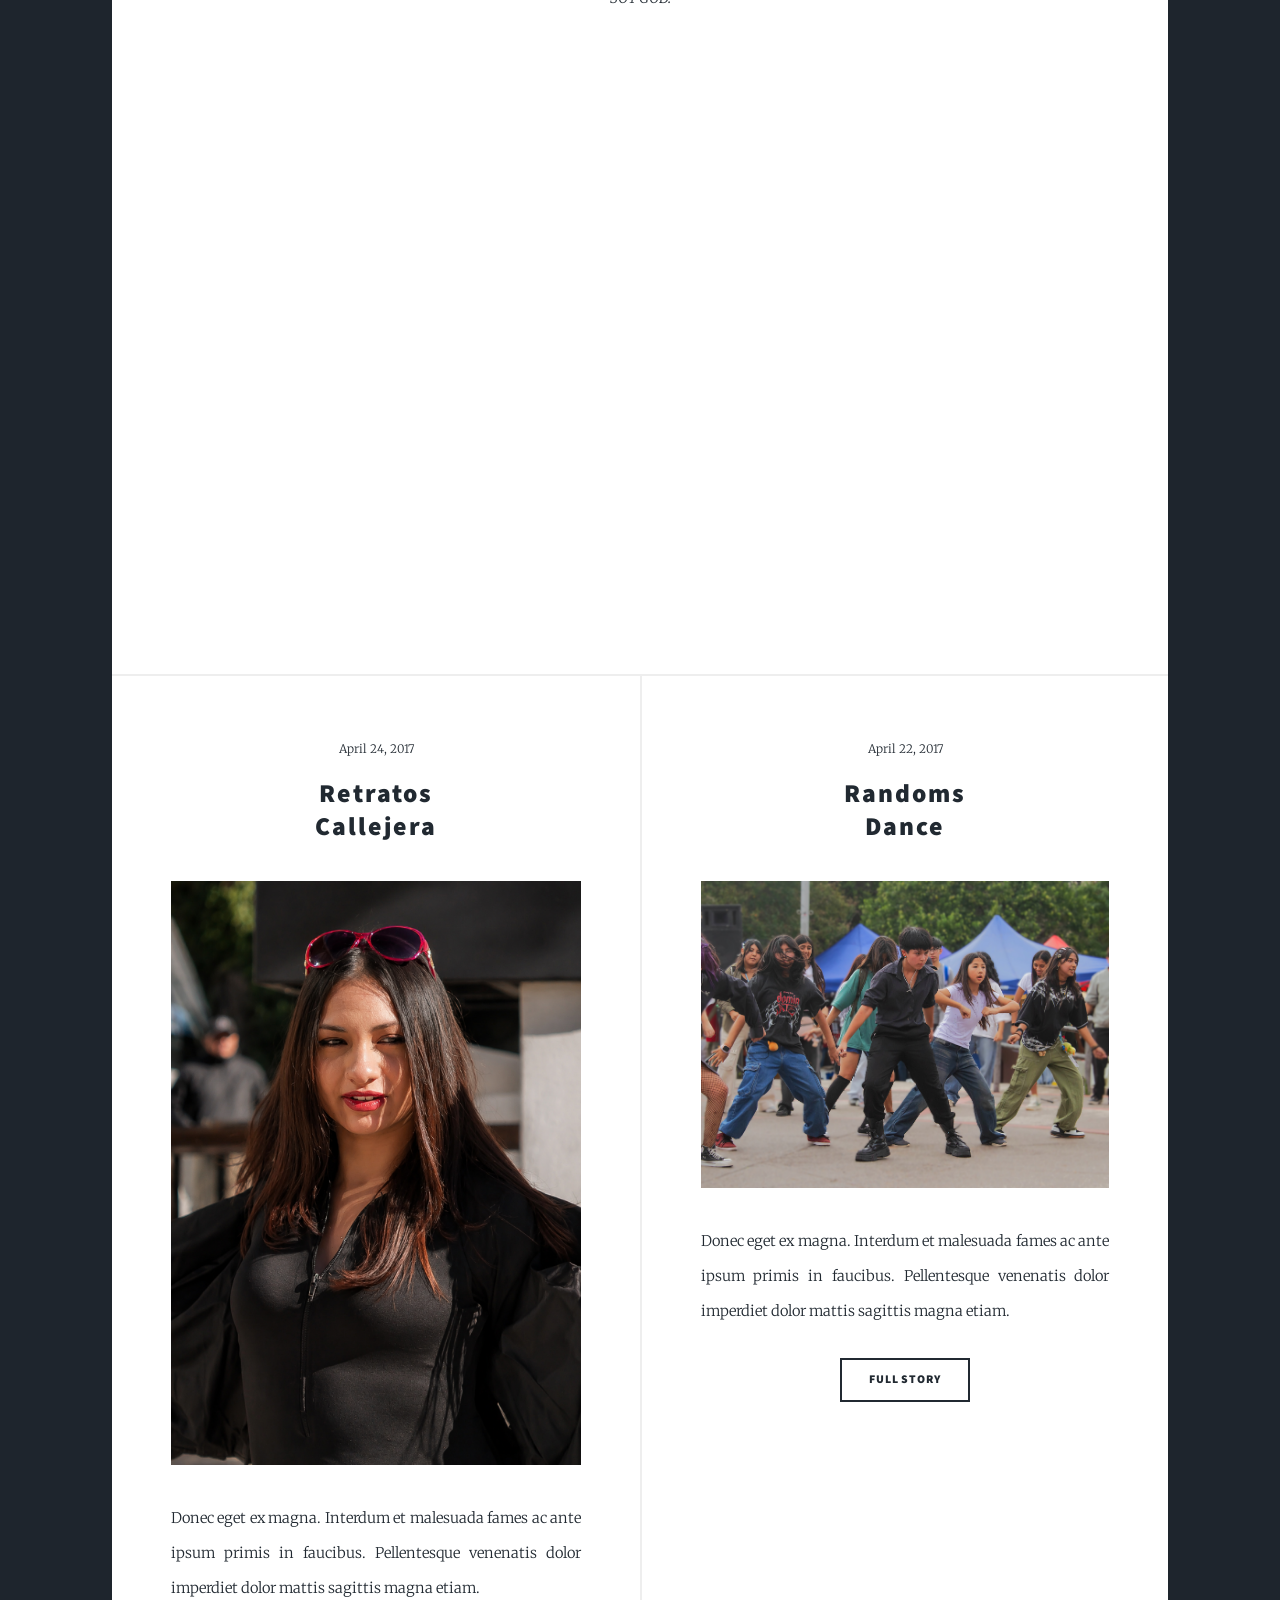
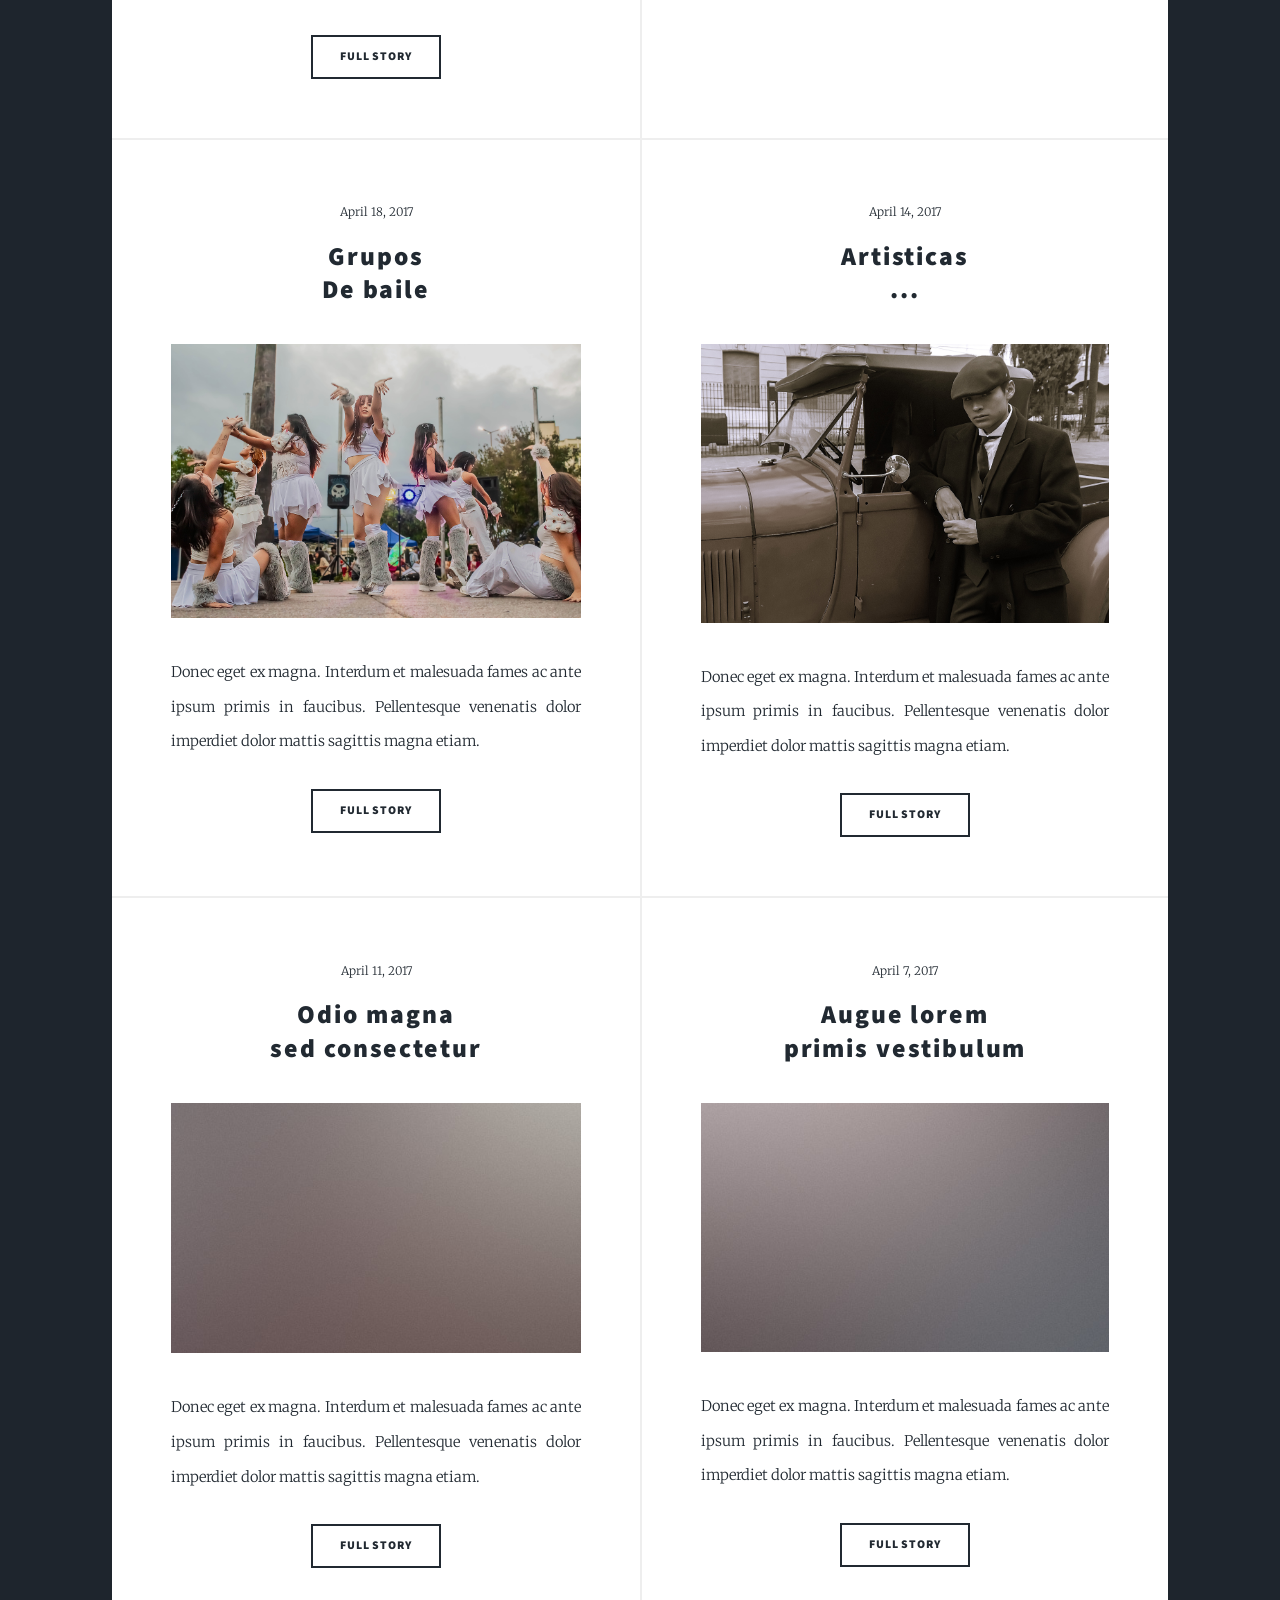
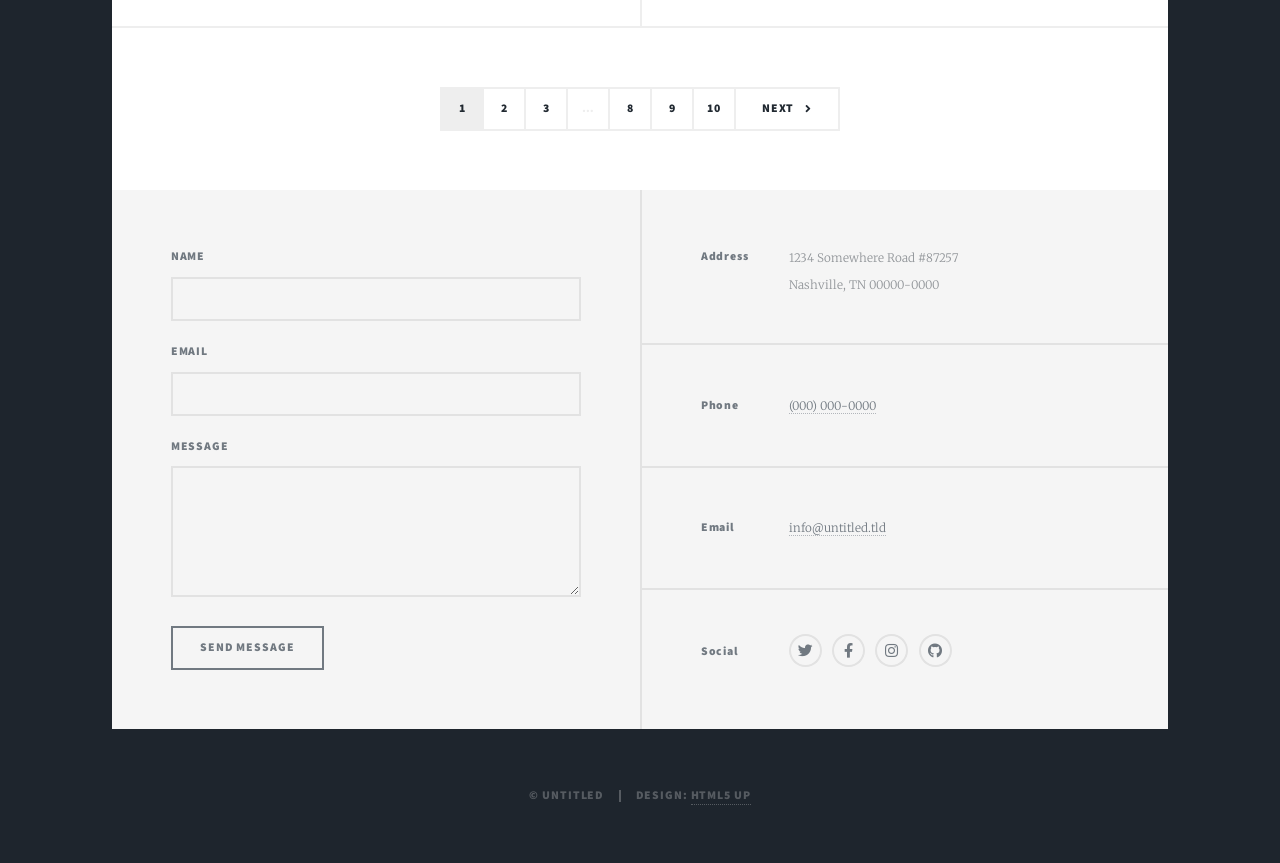
==== commit f0c29c48: "Subir nuevas fotos" ====
--- a/index.html
+++ b/index.html
@@ -61,12 +61,8 @@
 								<video autoplay muted loop playsinline>
 								<source src="images/videoMain.mp4" type="video/mp4">
 								
-								<a href="#" class="image main">	
-									<img src="images/pic01.jpg" alt="">
-								</a>
-								<ul class="actions special">
-									<li><a href="#" class="button large">Full Story</a></li>
-								</ul>
+					
+								
 							</article>
 
 						<!-- Posts -->
@@ -74,10 +70,10 @@
 								<article>
 									<header>
 										<span class="date">April 24, 2017</span>
-										<h2><a href="#">Sed magna<br />
-										ipsum faucibus</a></h2>
-									</header>
-									<a href="#" class="image fit"><img src="images/pic02.jpg" alt="" /></a>
+										<h2><a href="#">Retratos<br />
+										Callejera</a></h2>
+									</header>
+									<a href="#" class="image fit"><img src="images/ret1.jpg" alt="" /></a>
 									<p>Donec eget ex magna. Interdum et malesuada fames ac ante ipsum primis in faucibus. Pellentesque venenatis dolor imperdiet dolor mattis sagittis magna etiam.</p>
 									<ul class="actions special">
 										<li><a href="#" class="button">Full Story</a></li>
@@ -86,10 +82,10 @@
 								<article>
 									<header>
 										<span class="date">April 22, 2017</span>
-										<h2><a href="#">Primis eget<br />
-										imperdiet lorem</a></h2>
-									</header>
-									<a href="#" class="image fit"><img src="images/pic03.jpg" alt="" /></a>
+										<h2><a href="#">Randoms<br />
+										Dance</a></h2>
+									</header>
+									<a href="#" class="image fit"><img src="images/eve1.jpg" alt="" /></a>
 									<p>Donec eget ex magna. Interdum et malesuada fames ac ante ipsum primis in faucibus. Pellentesque venenatis dolor imperdiet dolor mattis sagittis magna etiam.</p>
 									<ul class="actions special">
 										<li><a href="#" class="button">Full Story</a></li>
@@ -98,10 +94,10 @@
 								<article>
 									<header>
 										<span class="date">April 18, 2017</span>
-										<h2><a href="#">Ante mattis<br />
-										interdum dolor</a></h2>
-									</header>
-									<a href="#" class="image fit"><img src="images/pic04.jpg" alt="" /></a>
+										<h2><a href="#">Grupos<br />
+										De baile</a></h2>
+									</header>
+									<a href="#" class="image fit"><img src="images/grup1.jpg" alt="" /></a>
 									<p>Donec eget ex magna. Interdum et malesuada fames ac ante ipsum primis in faucibus. Pellentesque venenatis dolor imperdiet dolor mattis sagittis magna etiam.</p>
 									<ul class="actions special">
 										<li><a href="#" class="button">Full Story</a></li>
@@ -110,10 +106,10 @@
 								<article>
 									<header>
 										<span class="date">April 14, 2017</span>
-										<h2><a href="#">Tempus sed<br />
-										nulla imperdiet</a></h2>
-									</header>
-									<a href="#" class="image fit"><img src="images/pic05.jpg" alt="" /></a>
+										<h2><a href="#">Artisticas<br />
+										...</a></h2>
+									</header>
+									<a href="#" class="image fit"><img src="images/art1.jpg" alt="" /></a>
 									<p>Donec eget ex magna. Interdum et malesuada fames ac ante ipsum primis in faucibus. Pellentesque venenatis dolor imperdiet dolor mattis sagittis magna etiam.</p>
 									<ul class="actions special">
 										<li><a href="#" class="button">Full Story</a></li>
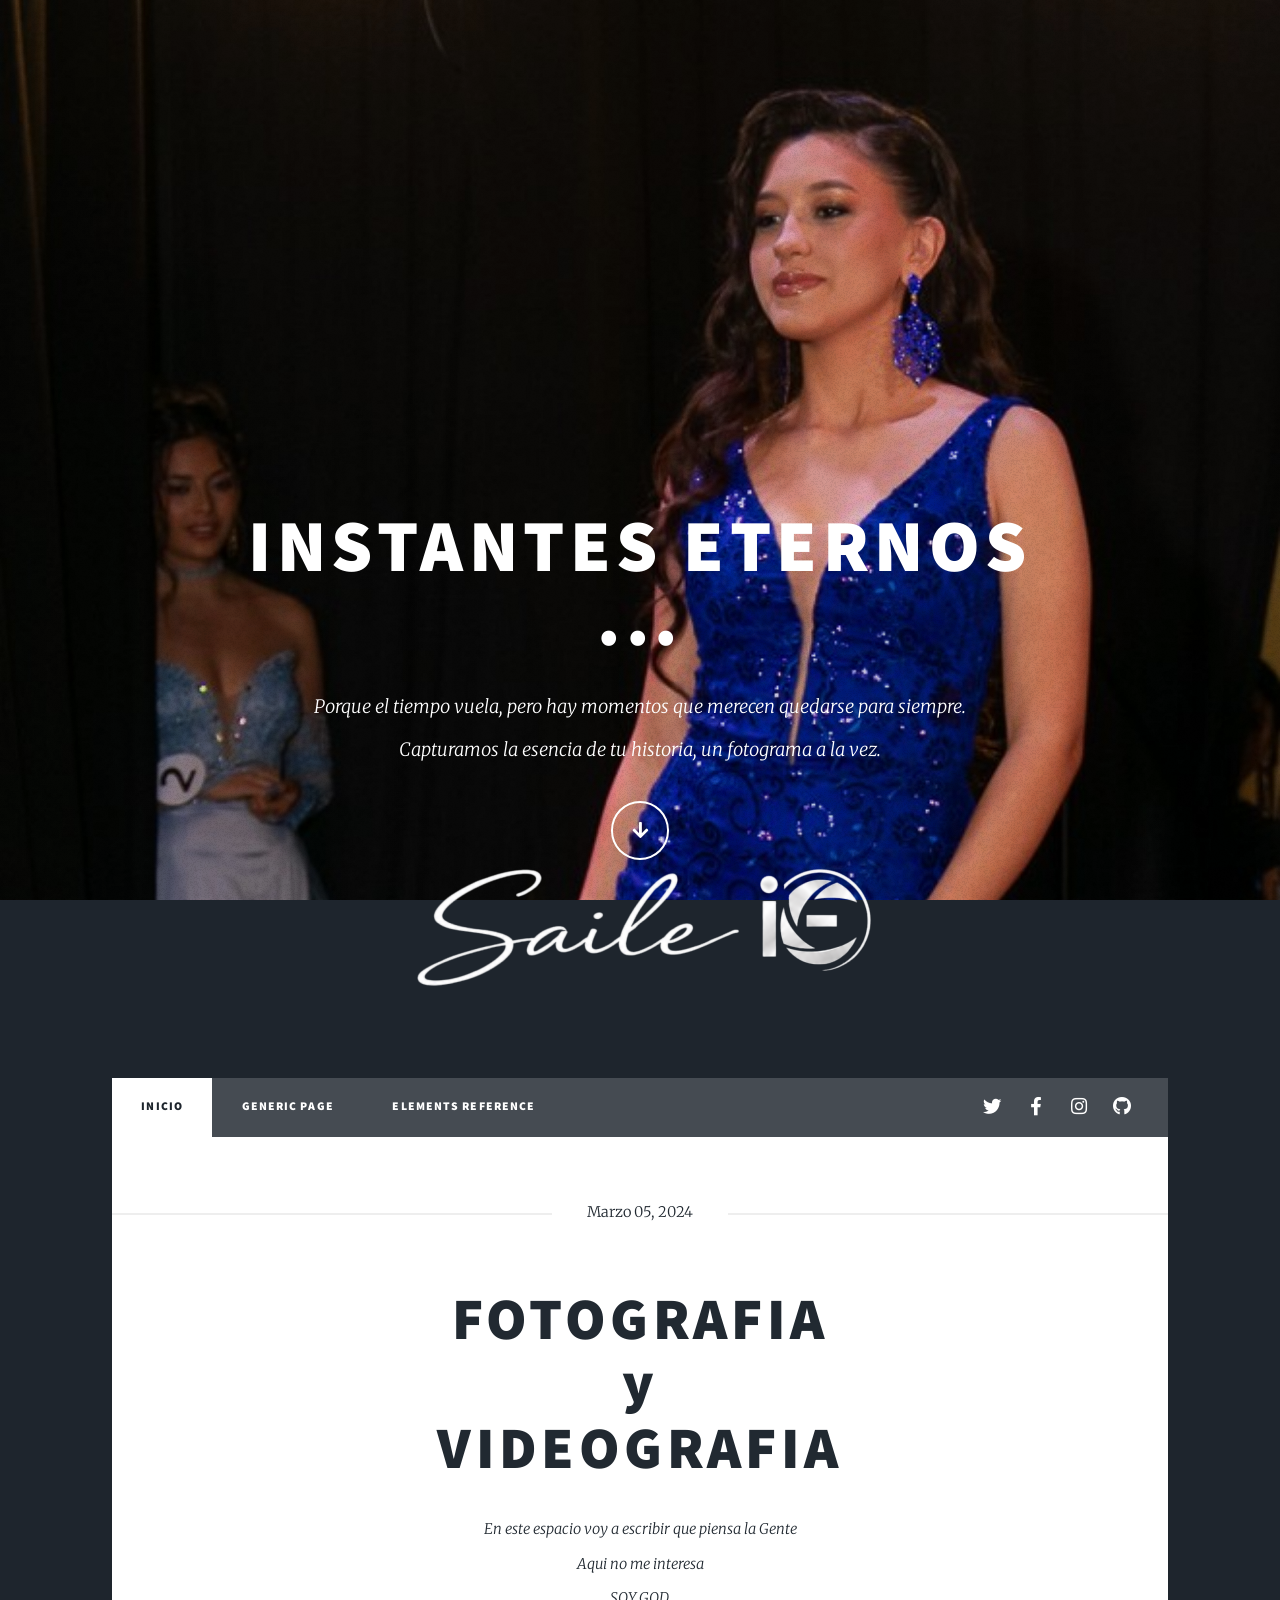
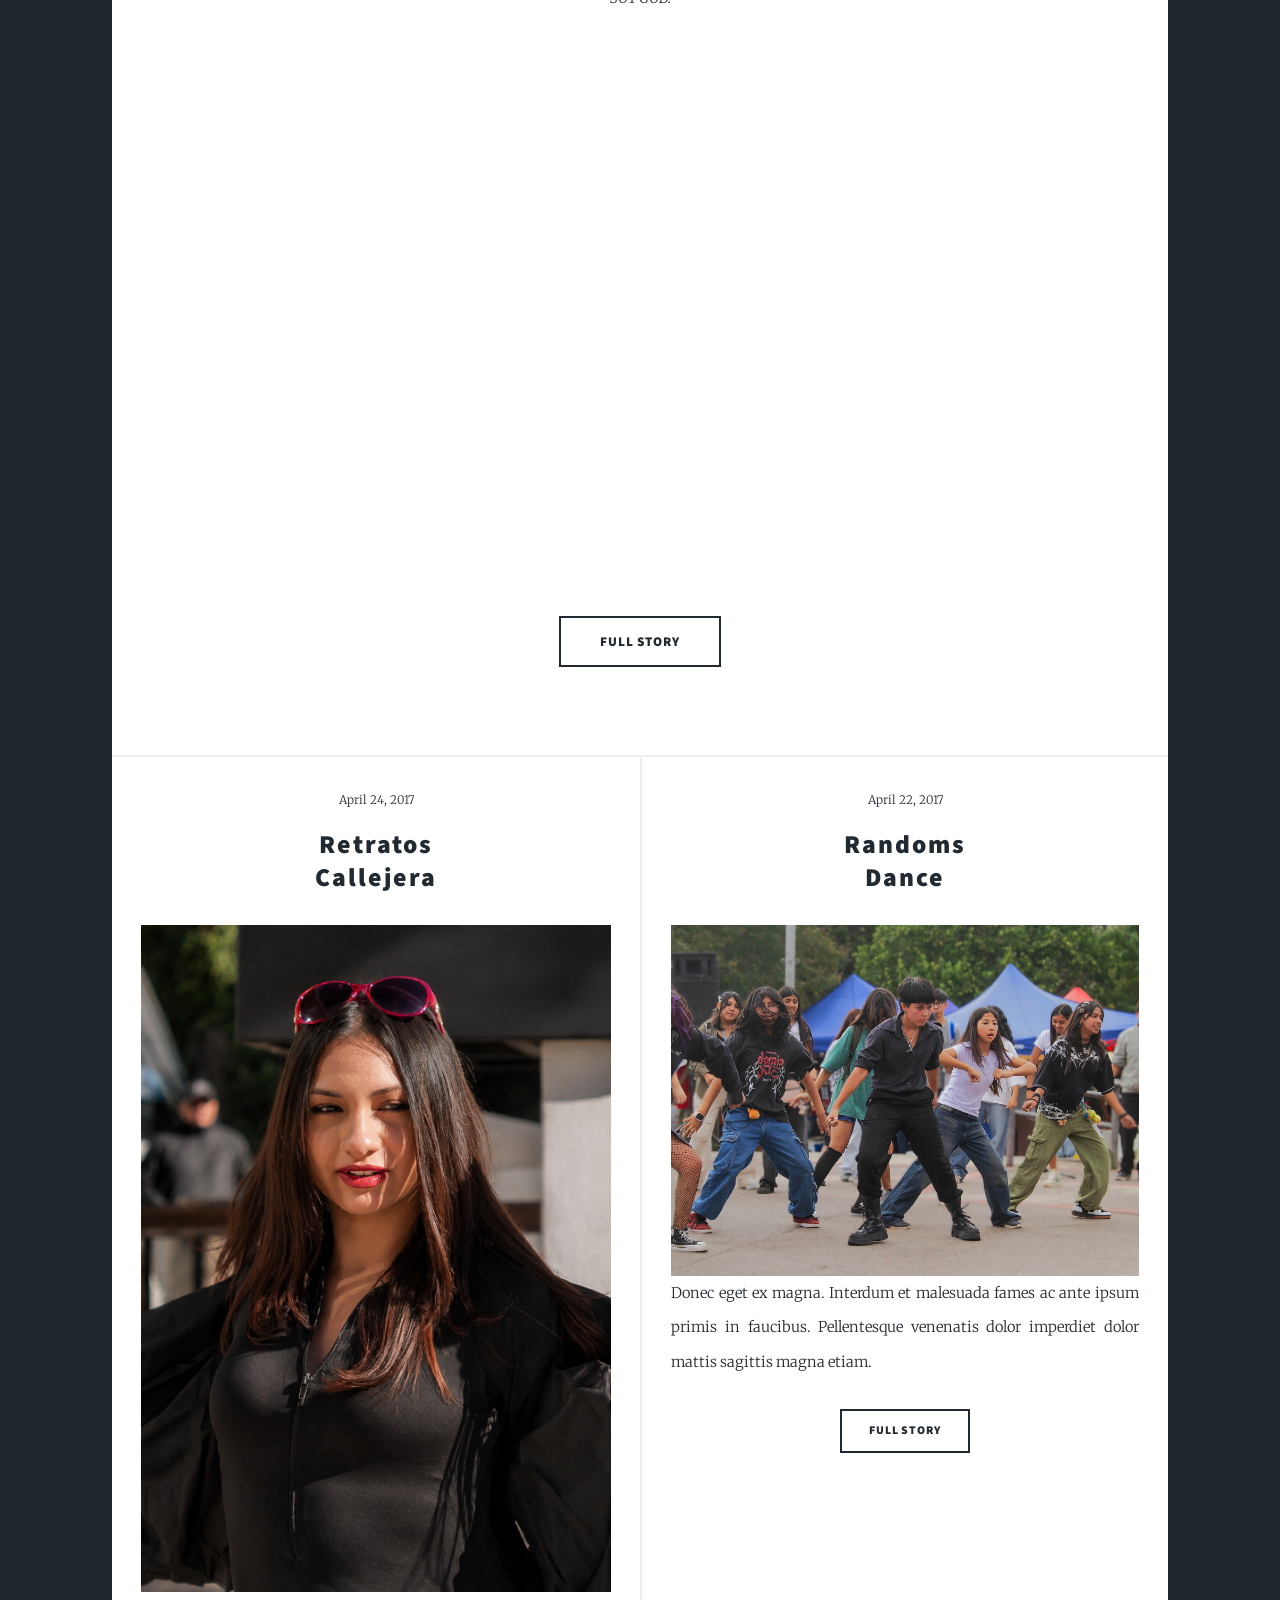
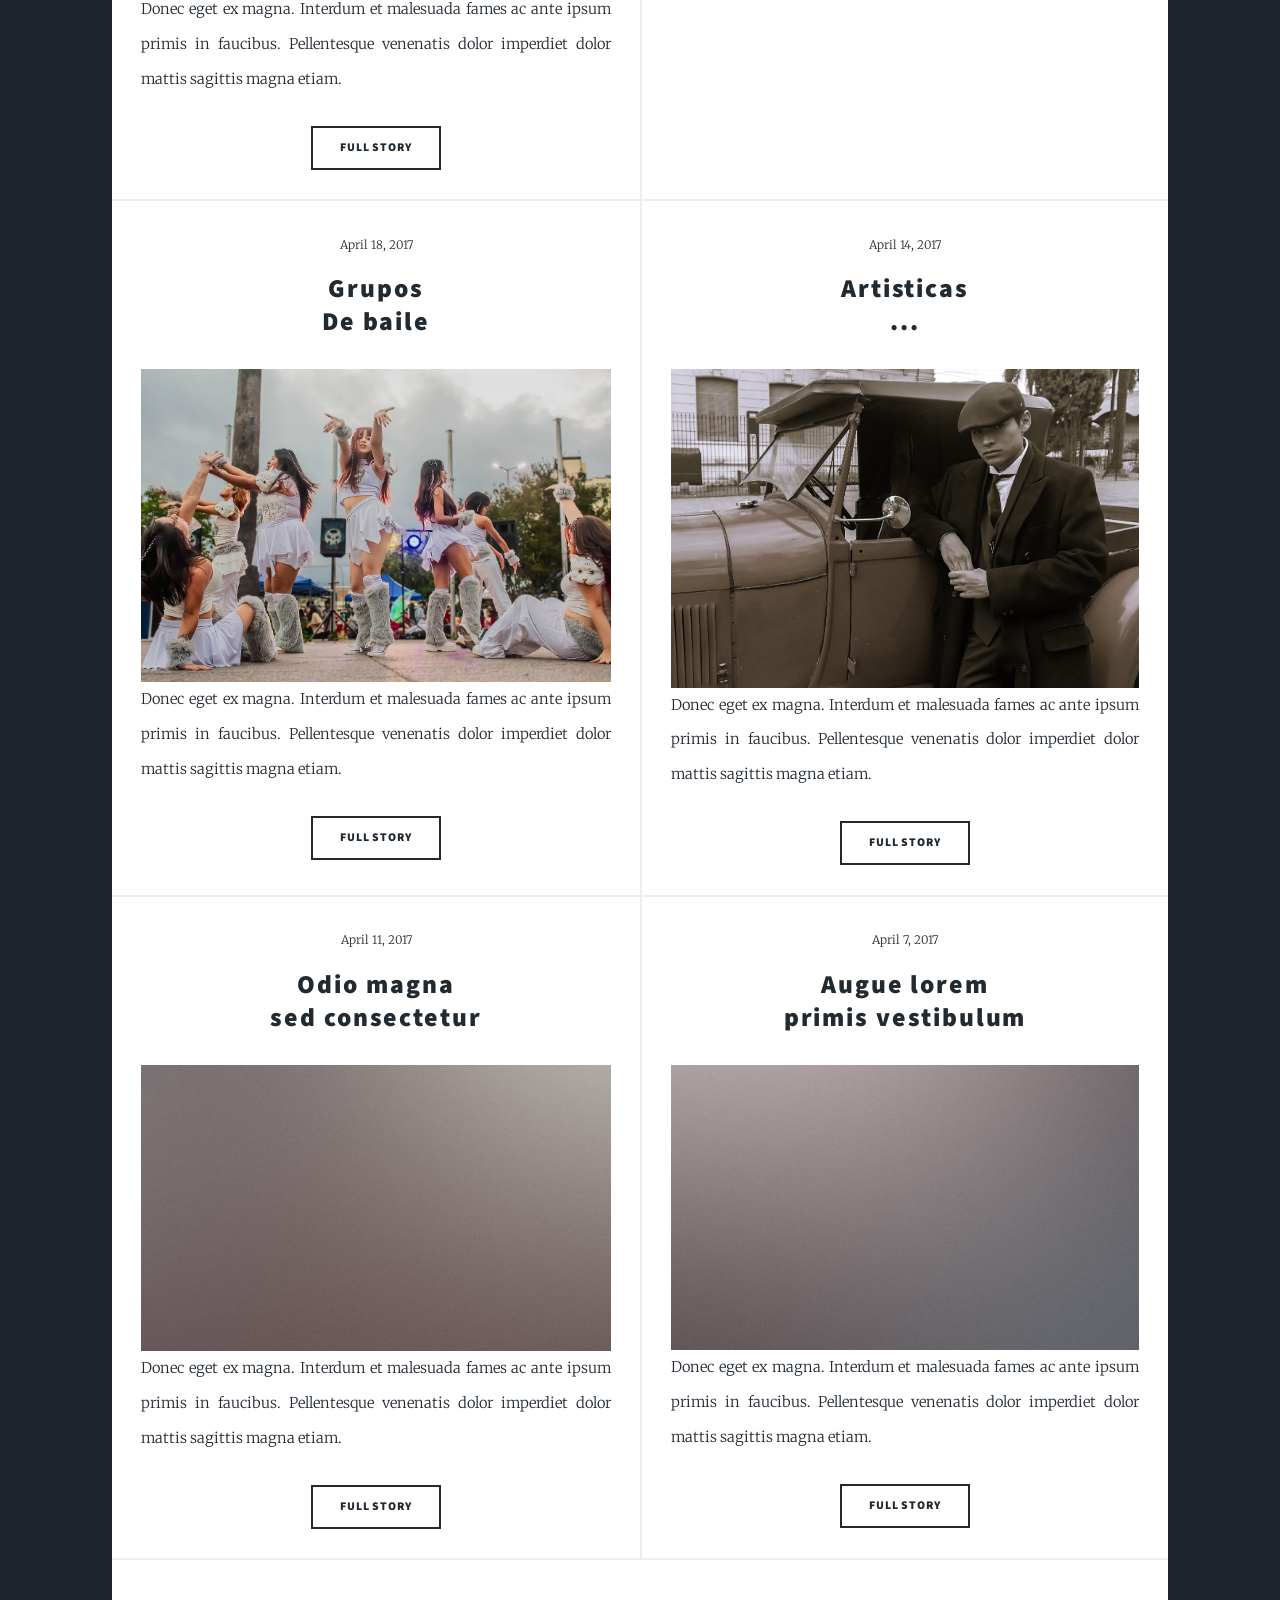
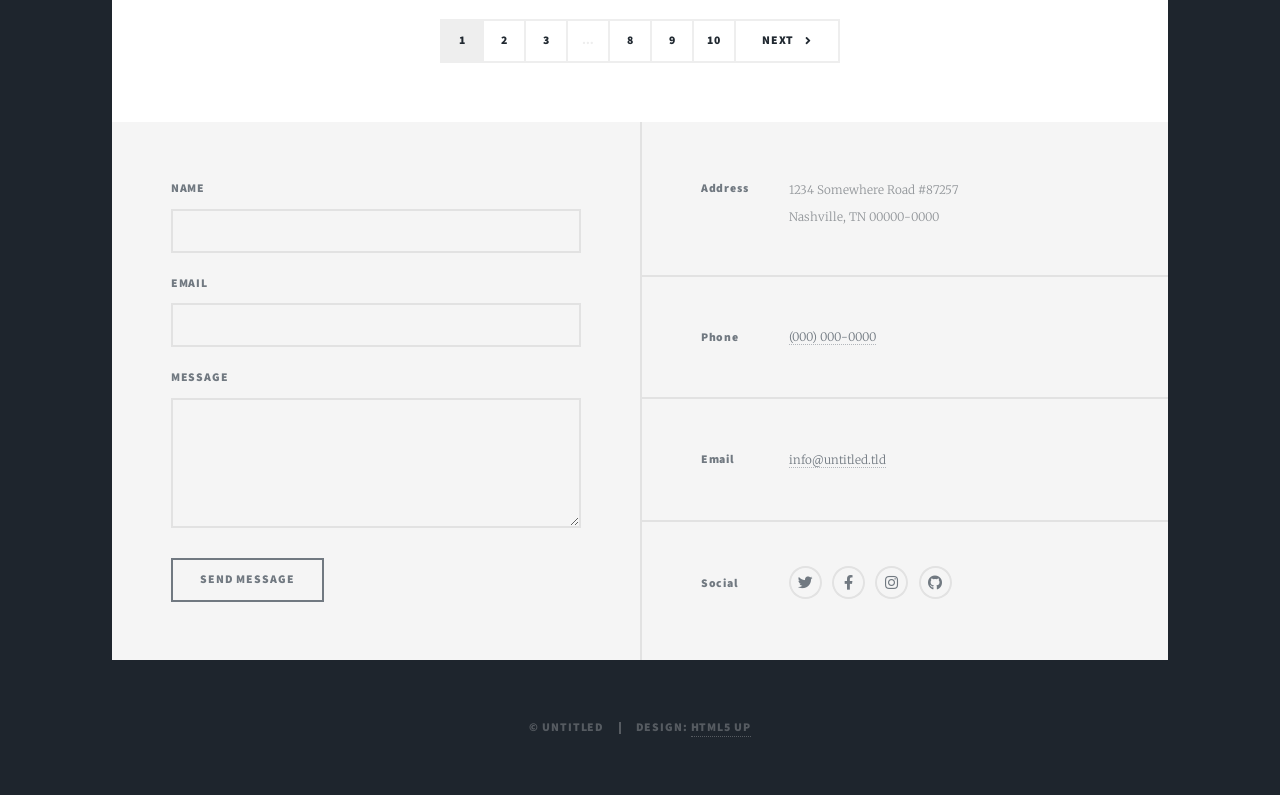
==== commit 580fd2d4: "Botones" ====
--- a/index.html
+++ b/index.html
@@ -57,10 +57,15 @@
 									SOY GOD.</p>
 								</header>
 
-
-								<video autoplay muted loop playsinline>
-								<source src="images/videoMain.mp4" type="video/mp4">
-								
+								<div class="video-container">
+									<video autoplay muted loop playsinline>
+									<source src="images/videoMain.mp4" type="video/mp4">
+									</video>
+								</div>
+									
+								<ul class="actions special">
+									<li><a href="#" class="button large">Full Story</a></li>
+								</ul>
 					
 								
 							</article>
--- a/assets/css/main.css
+++ b/assets/css/main.css
@@ -2589,6 +2589,20 @@
 
 /* Image */
 
+.video-container {
+
+	width: 100%;
+	overflow: hidden;
+	
+}
+
+.video-container video {
+	width: 100%;
+	
+
+	
+    
+}
 	.image {
 		border: 0;
 		display: inline-block;
@@ -2622,7 +2636,7 @@
 
 		.image.fit {
 			display: block;
-			margin: 2.5rem 0;
+			margin: 2rem 0rem 0rem 0rem;
 			width: 100%;
 		}
 
@@ -2788,7 +2802,7 @@
 					ul.actions:not(.fixed) li input[type="button"],
 					ul.actions:not(.fixed) li button,
 					ul.actions:not(.fixed) li .button {
-						width: 100%;
+						width: 90%;
 					}
 
 						ul.actions:not(.fixed) li input[type="submit"].icon:before,
@@ -3816,6 +3830,8 @@
 
 				#main > .post {
 					padding: 4rem 0rem 2rem 0rem ;
+
+			
 				}
 
 					#main > .post header.major > .date {
@@ -3865,7 +3881,7 @@
 			}
 
 			#main > .posts > * {
-				padding: 4rem;
+				padding: 2rem ;
 				width: 50%;
 			}
 
@@ -3896,7 +3912,7 @@
 				}
 
 				#main > .posts > * {
-					padding: 2.5rem;
+					padding: 3rem 1rem 3rem 1rem;
 					width: 50%;
 				}
 
@@ -3909,7 +3925,7 @@
 				}
 
 				#main > .posts > * {
-					padding: 2rem;
+					padding: 2rem 0.5rem 2rem 0.5rem ;
 					width: 100%;
 				}
 
@@ -3930,7 +3946,7 @@
 				}
 
 				#main > .posts > article .image {
-					max-width: 25rem;
+					max-width: 80rem;
 					margin-left: auto;
 					margin-right: auto;
 				}
@@ -3948,7 +3964,7 @@
 		@media screen and (max-width: 480px) {
 
 			#main {
-				width: 100%;
+				width: 94%;
 			}
 
 		}
